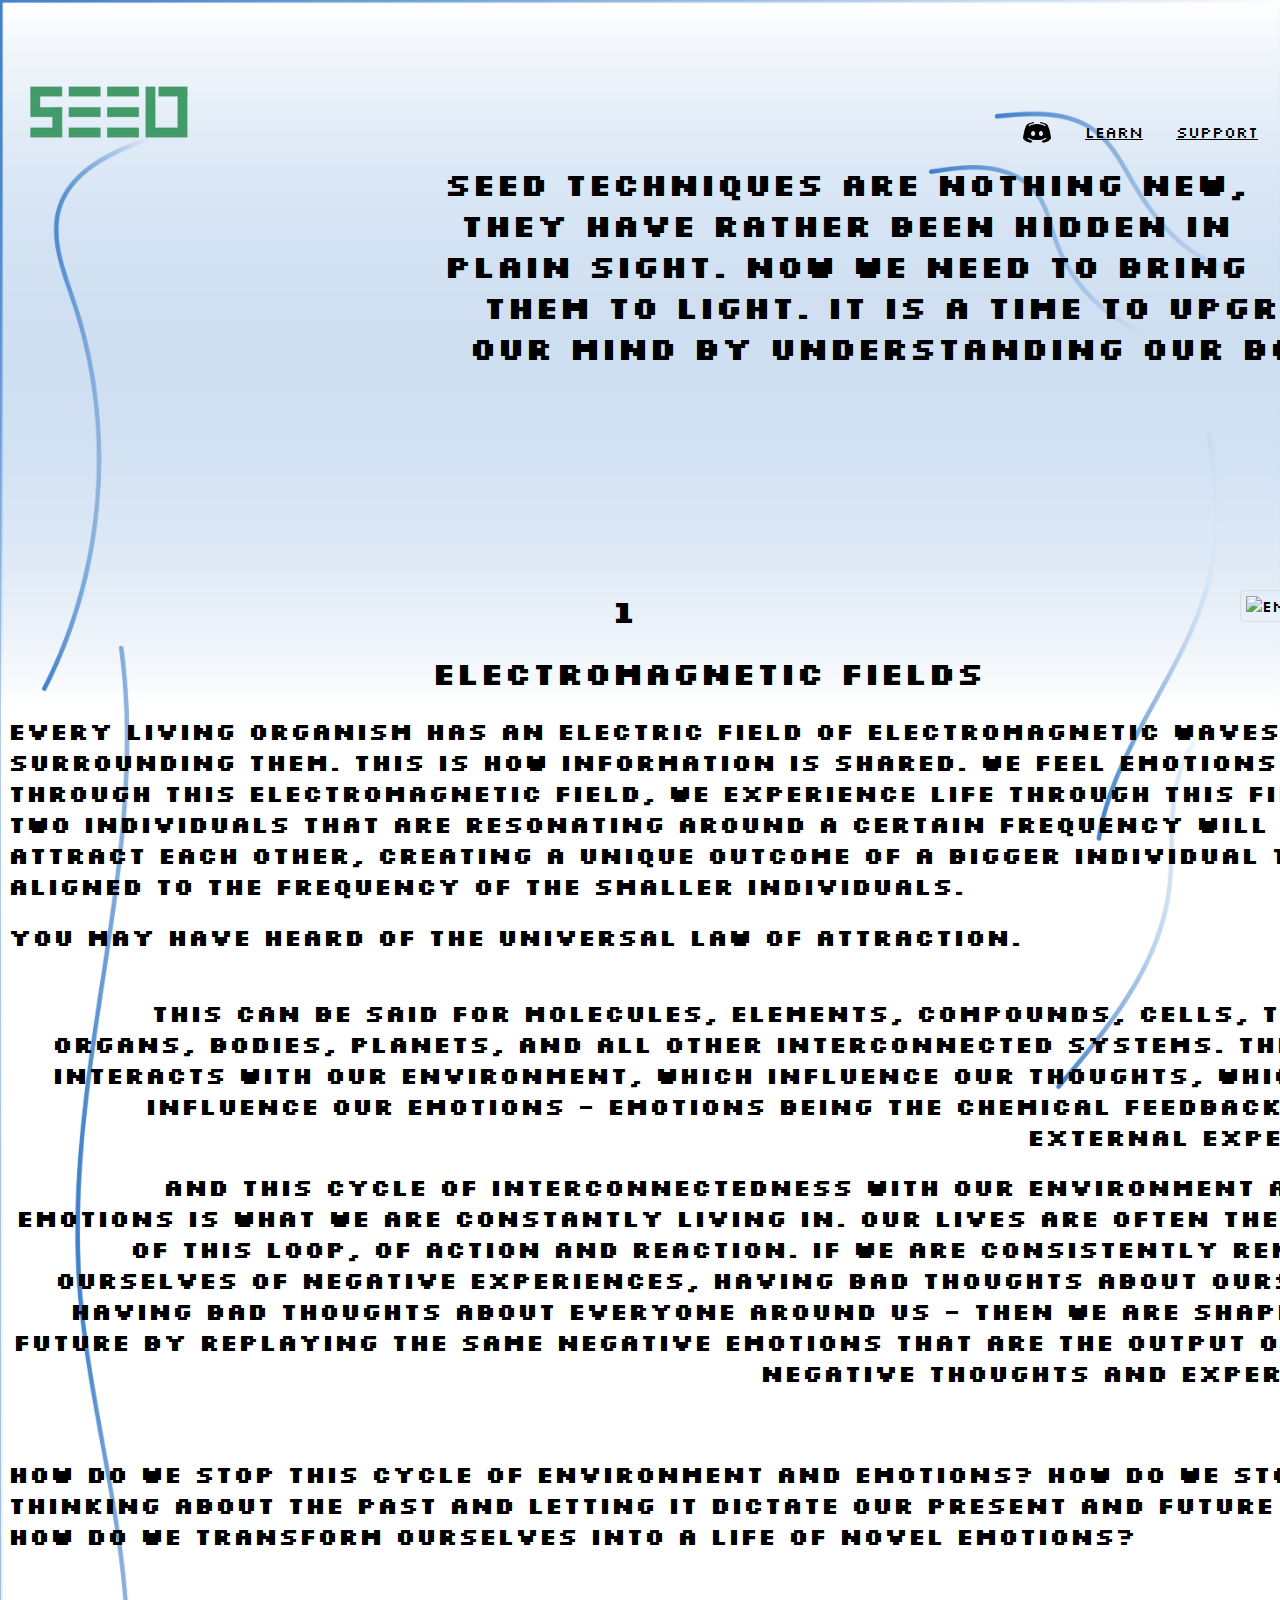
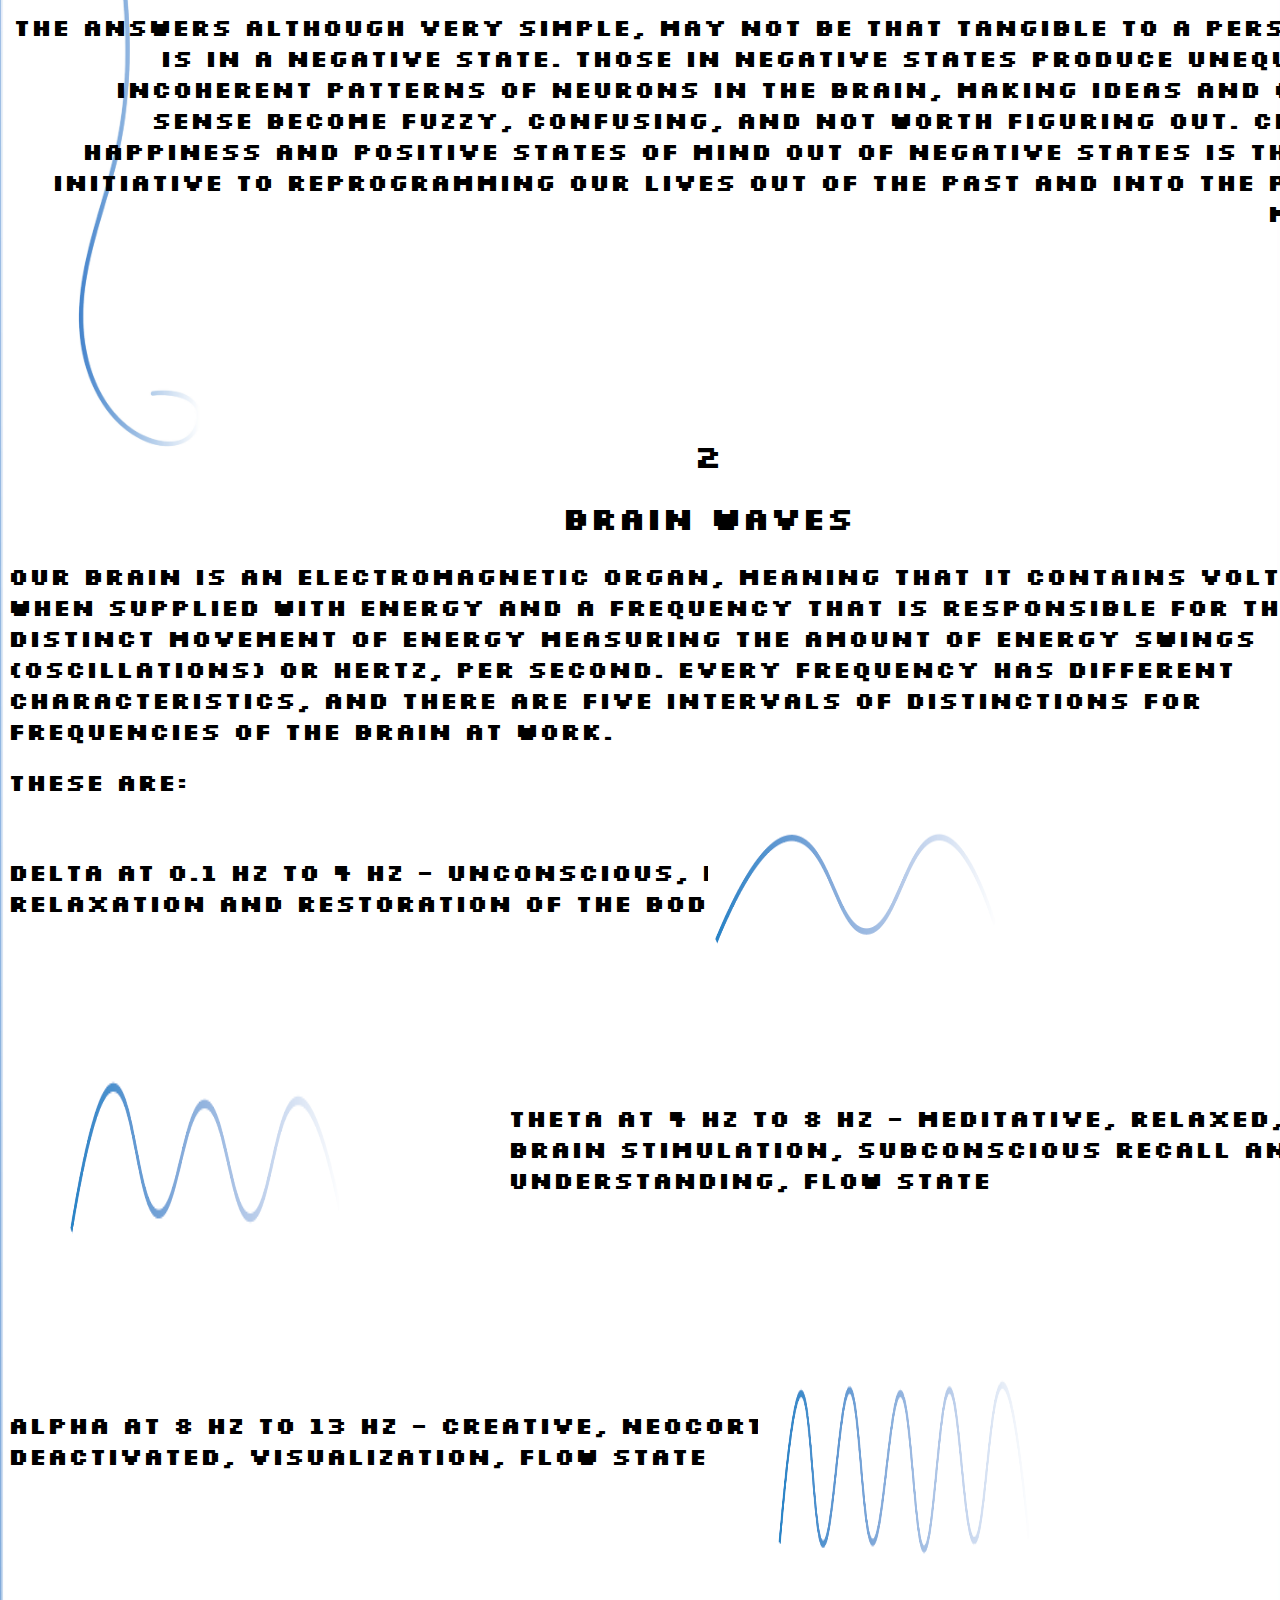
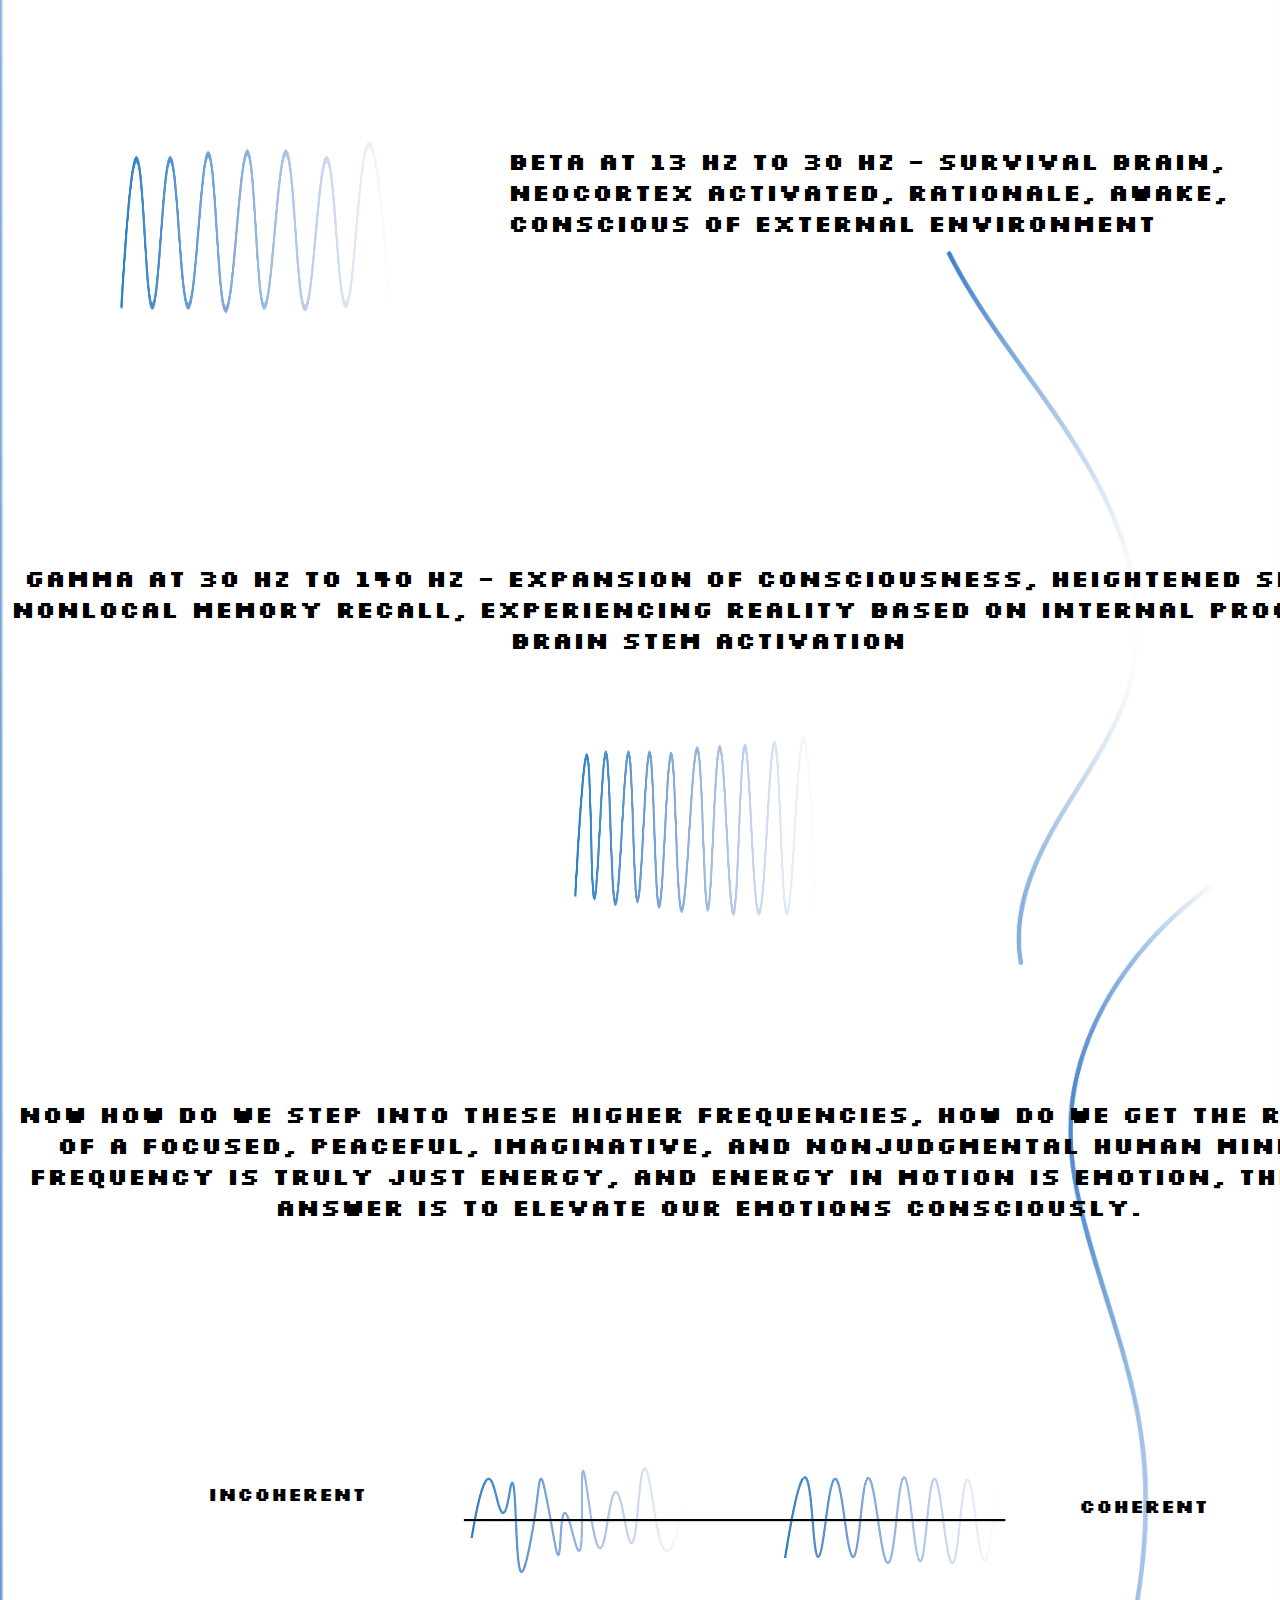
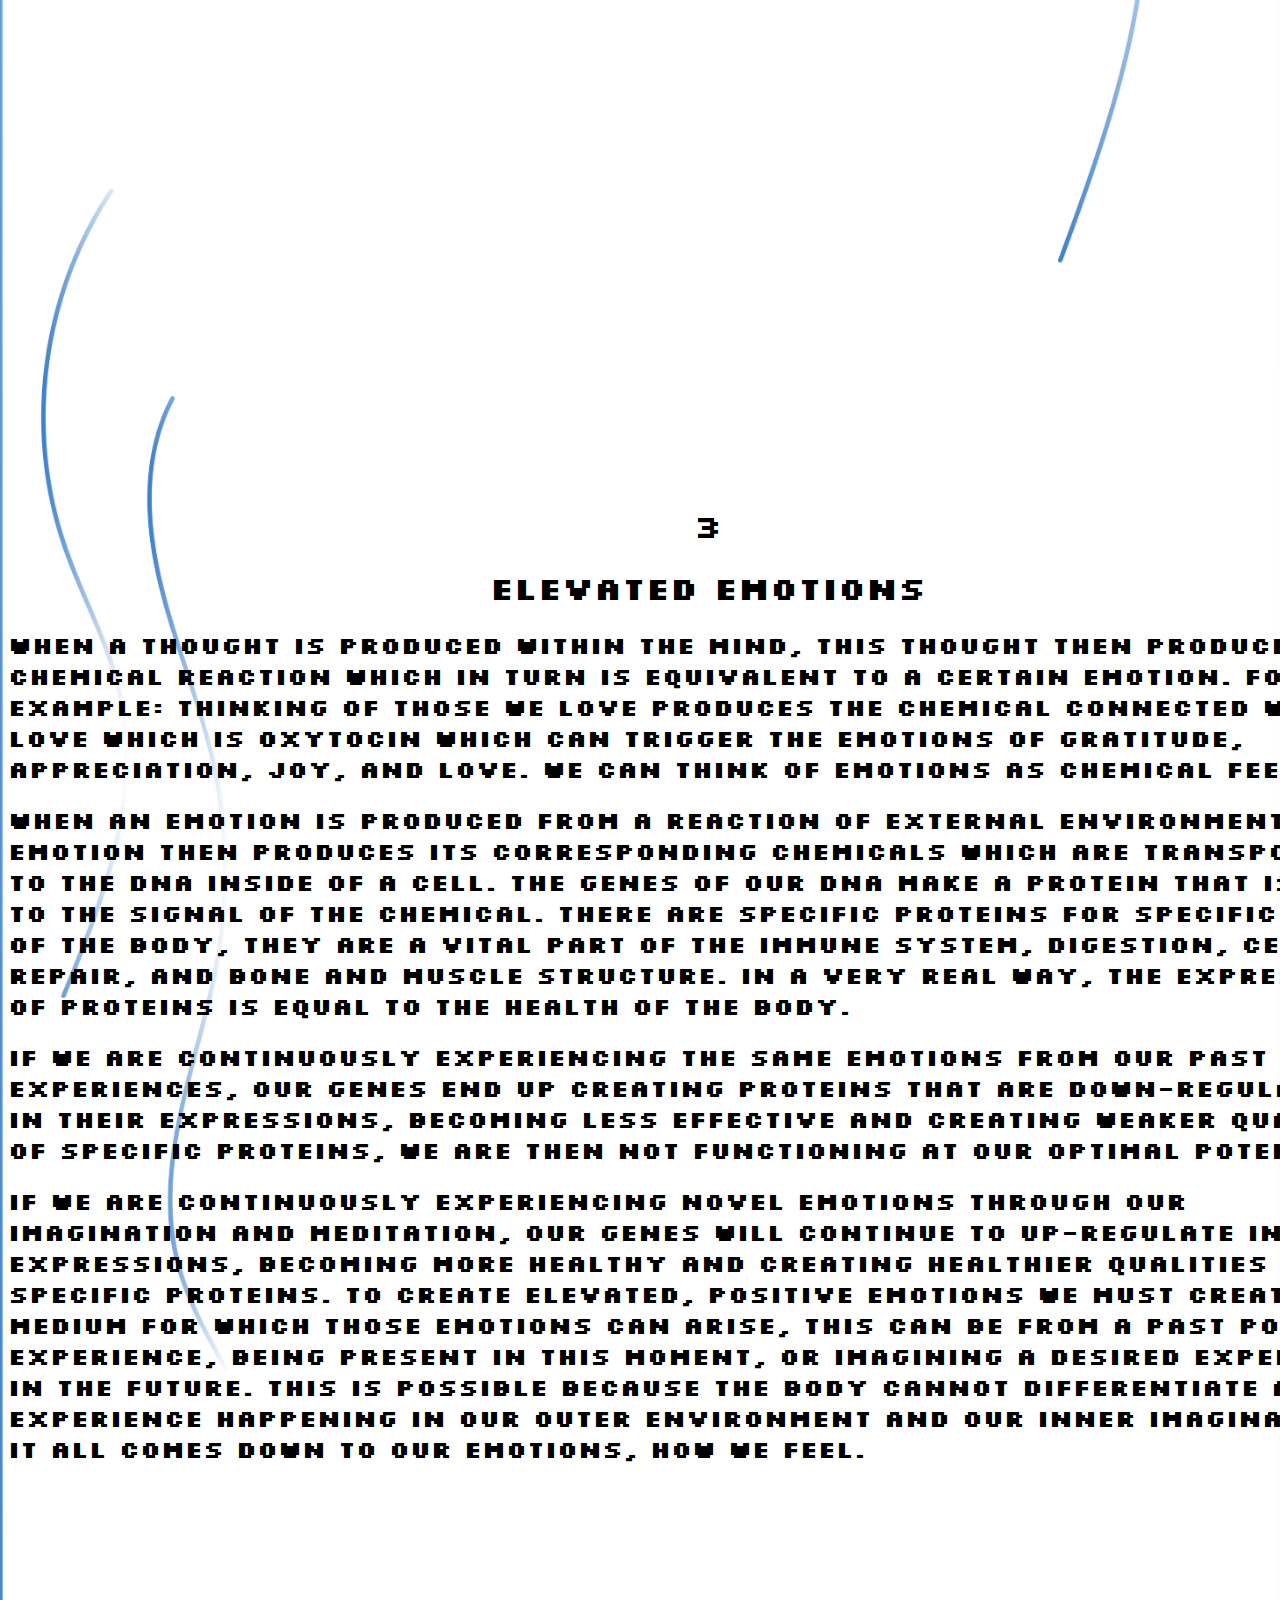
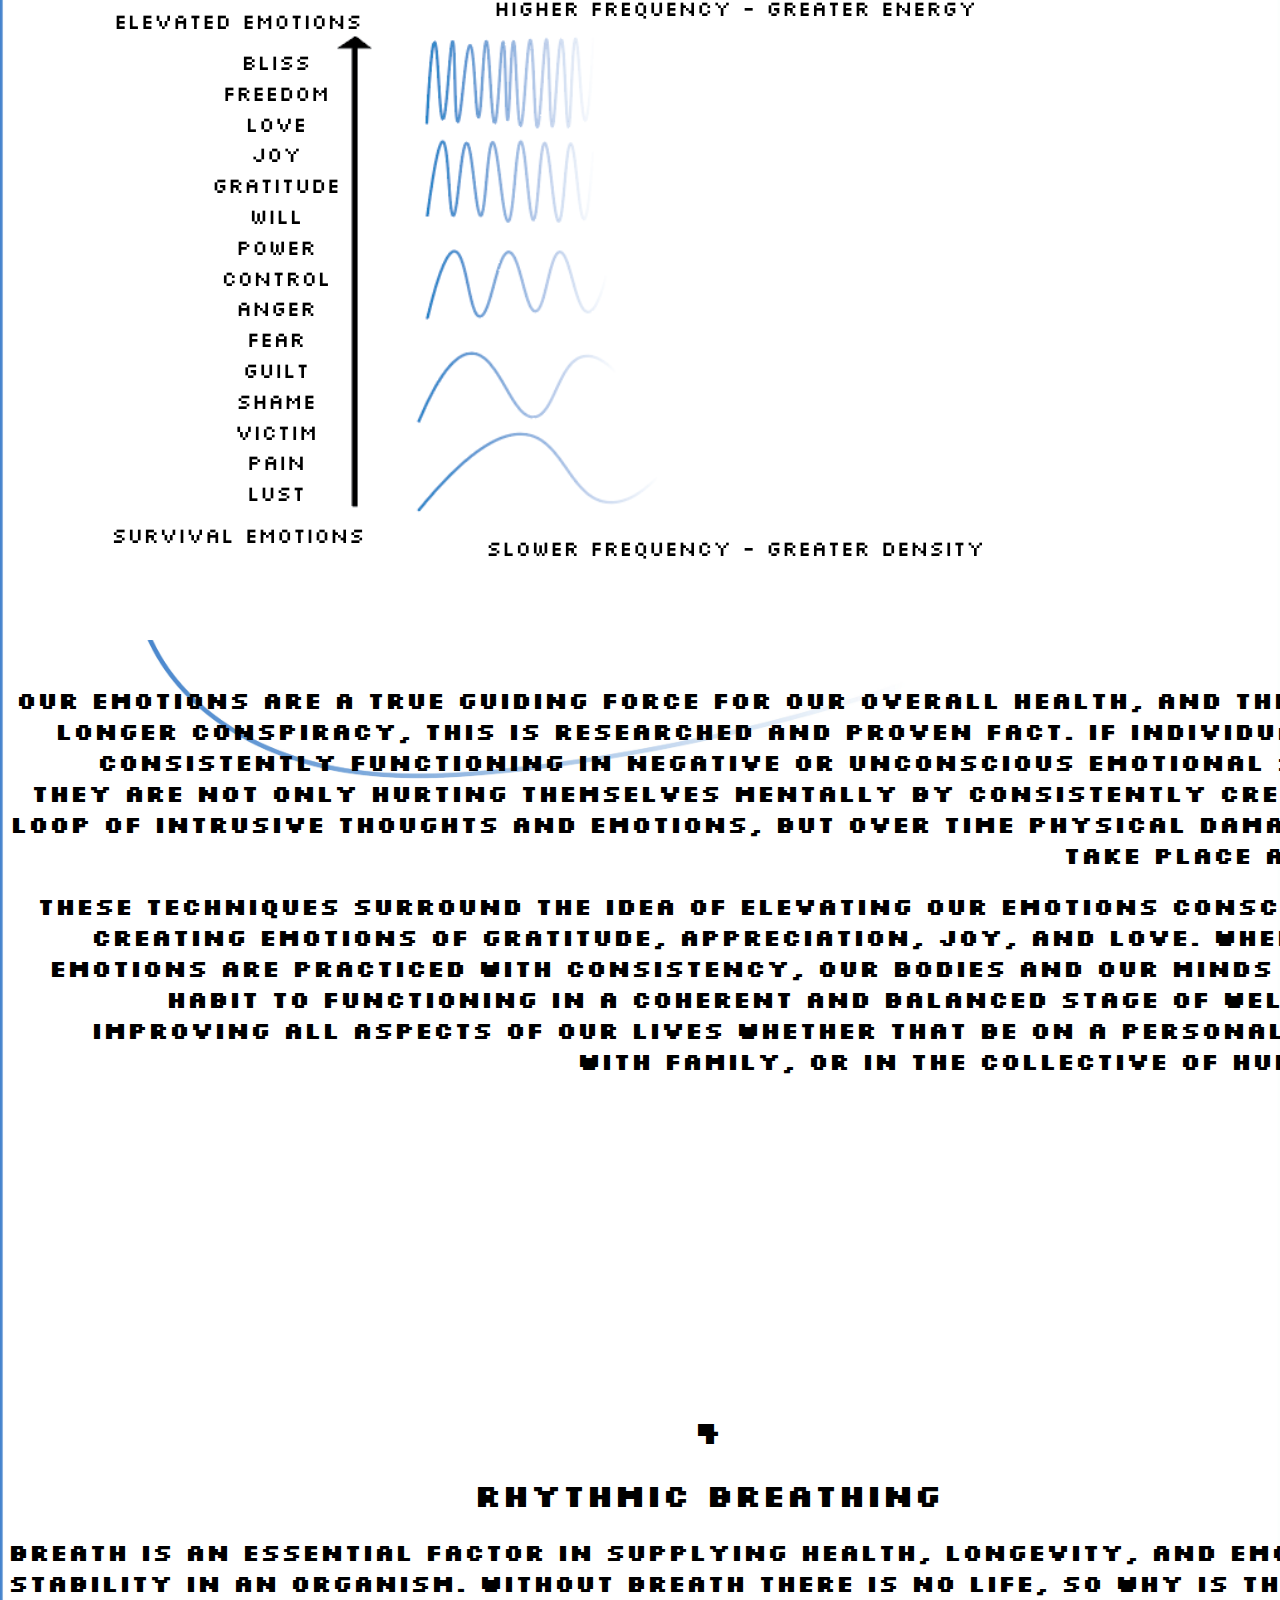
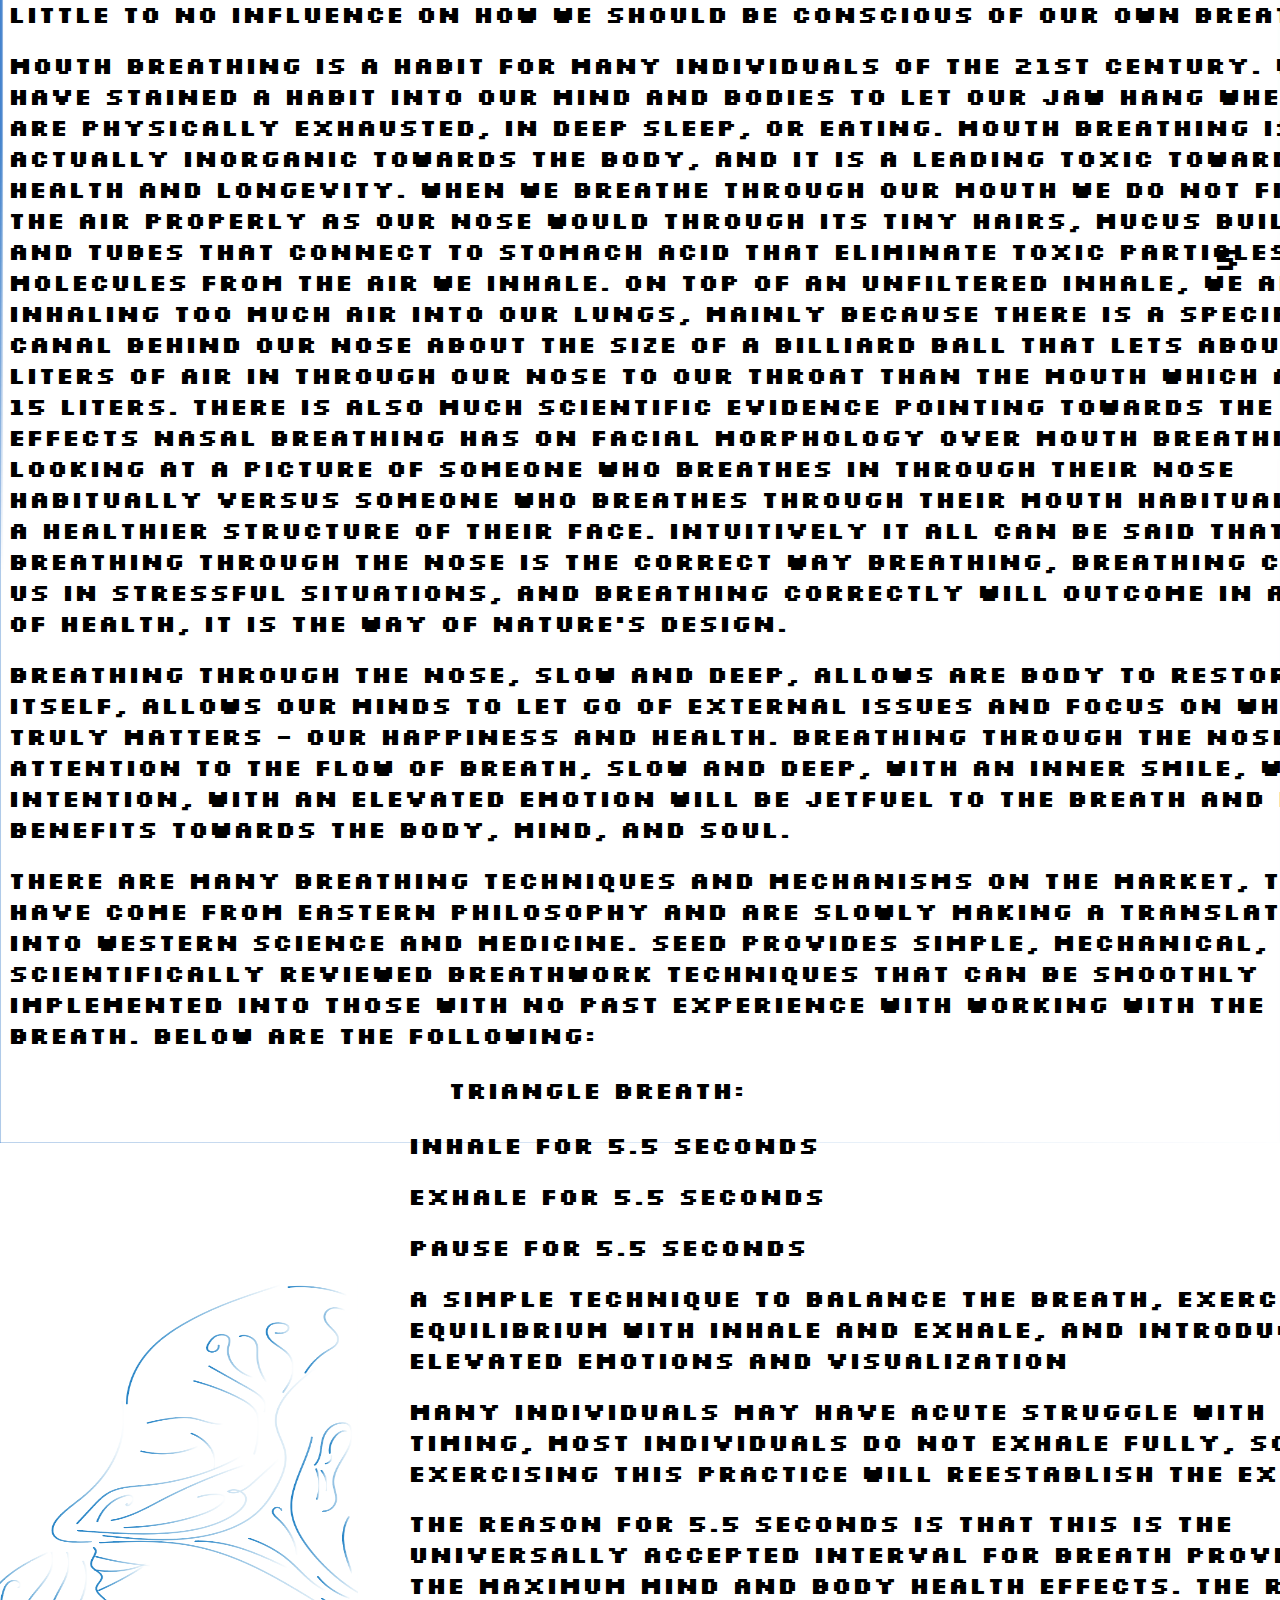
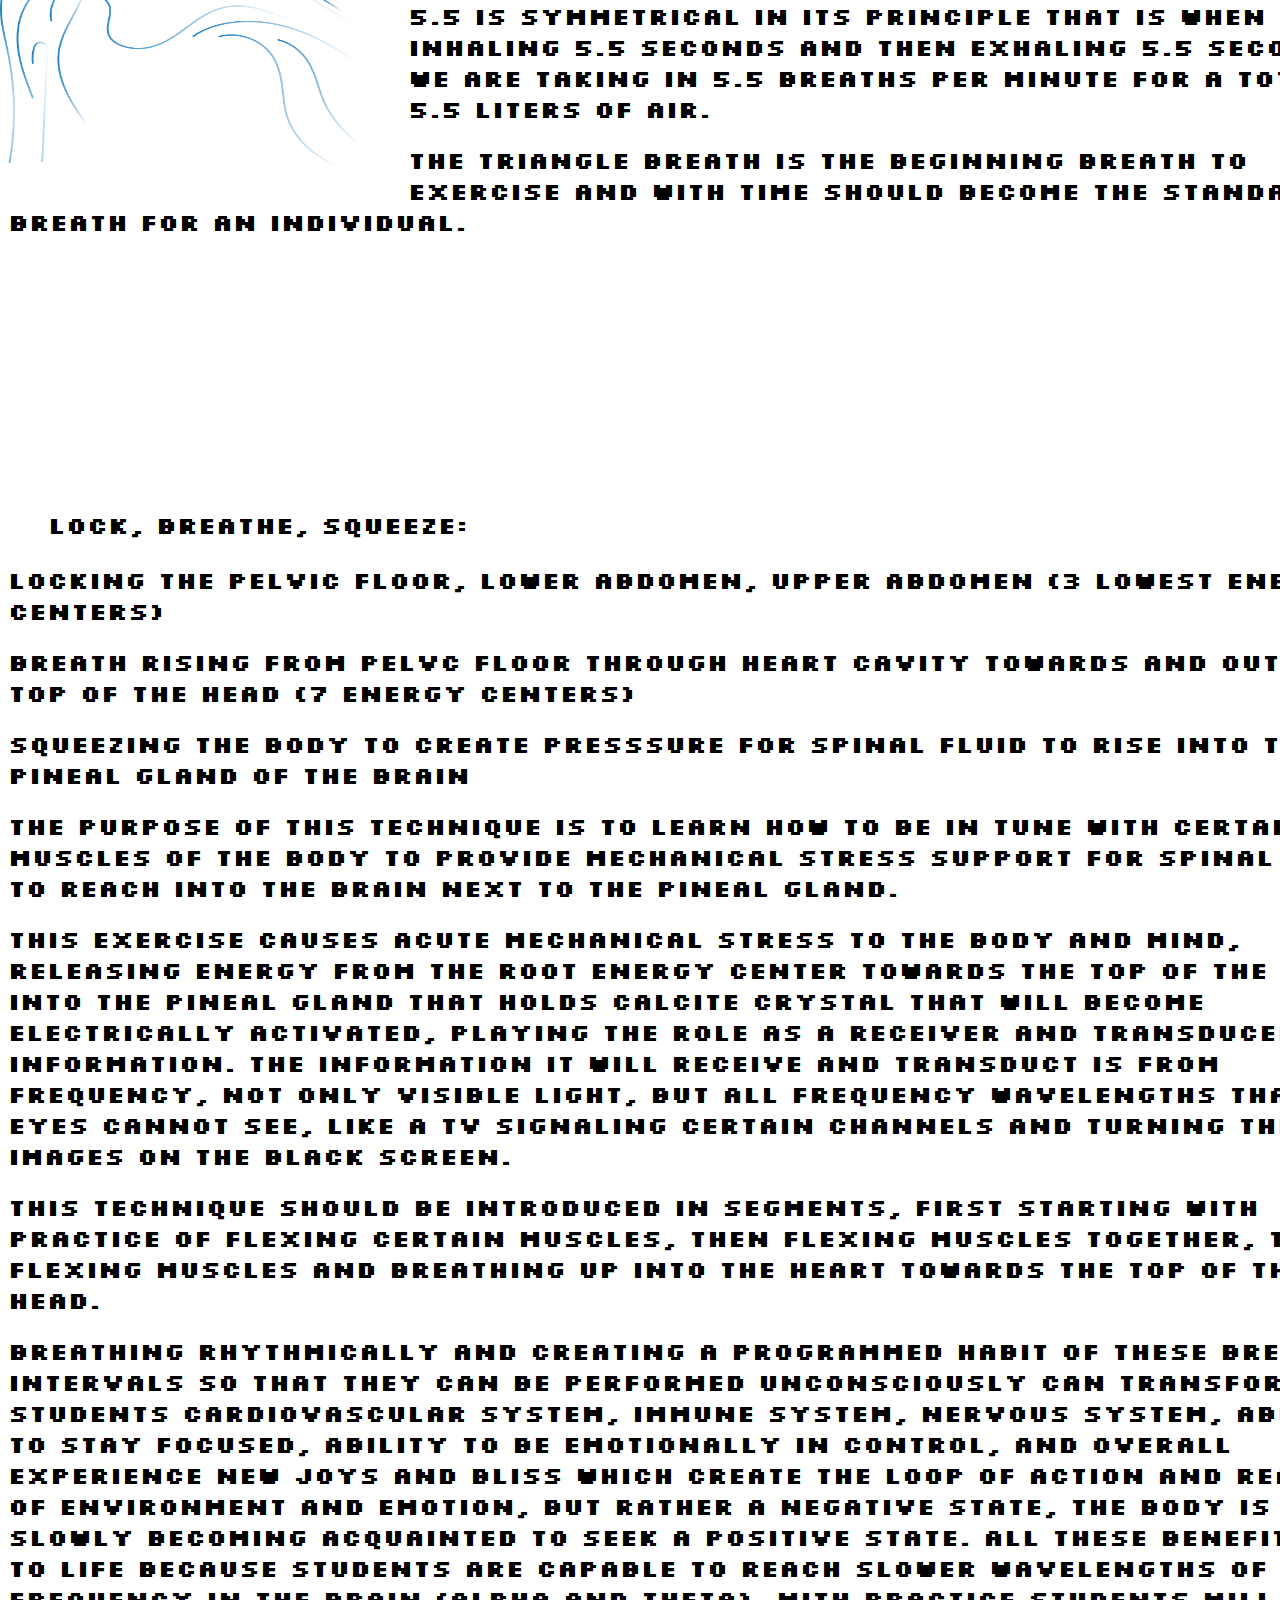
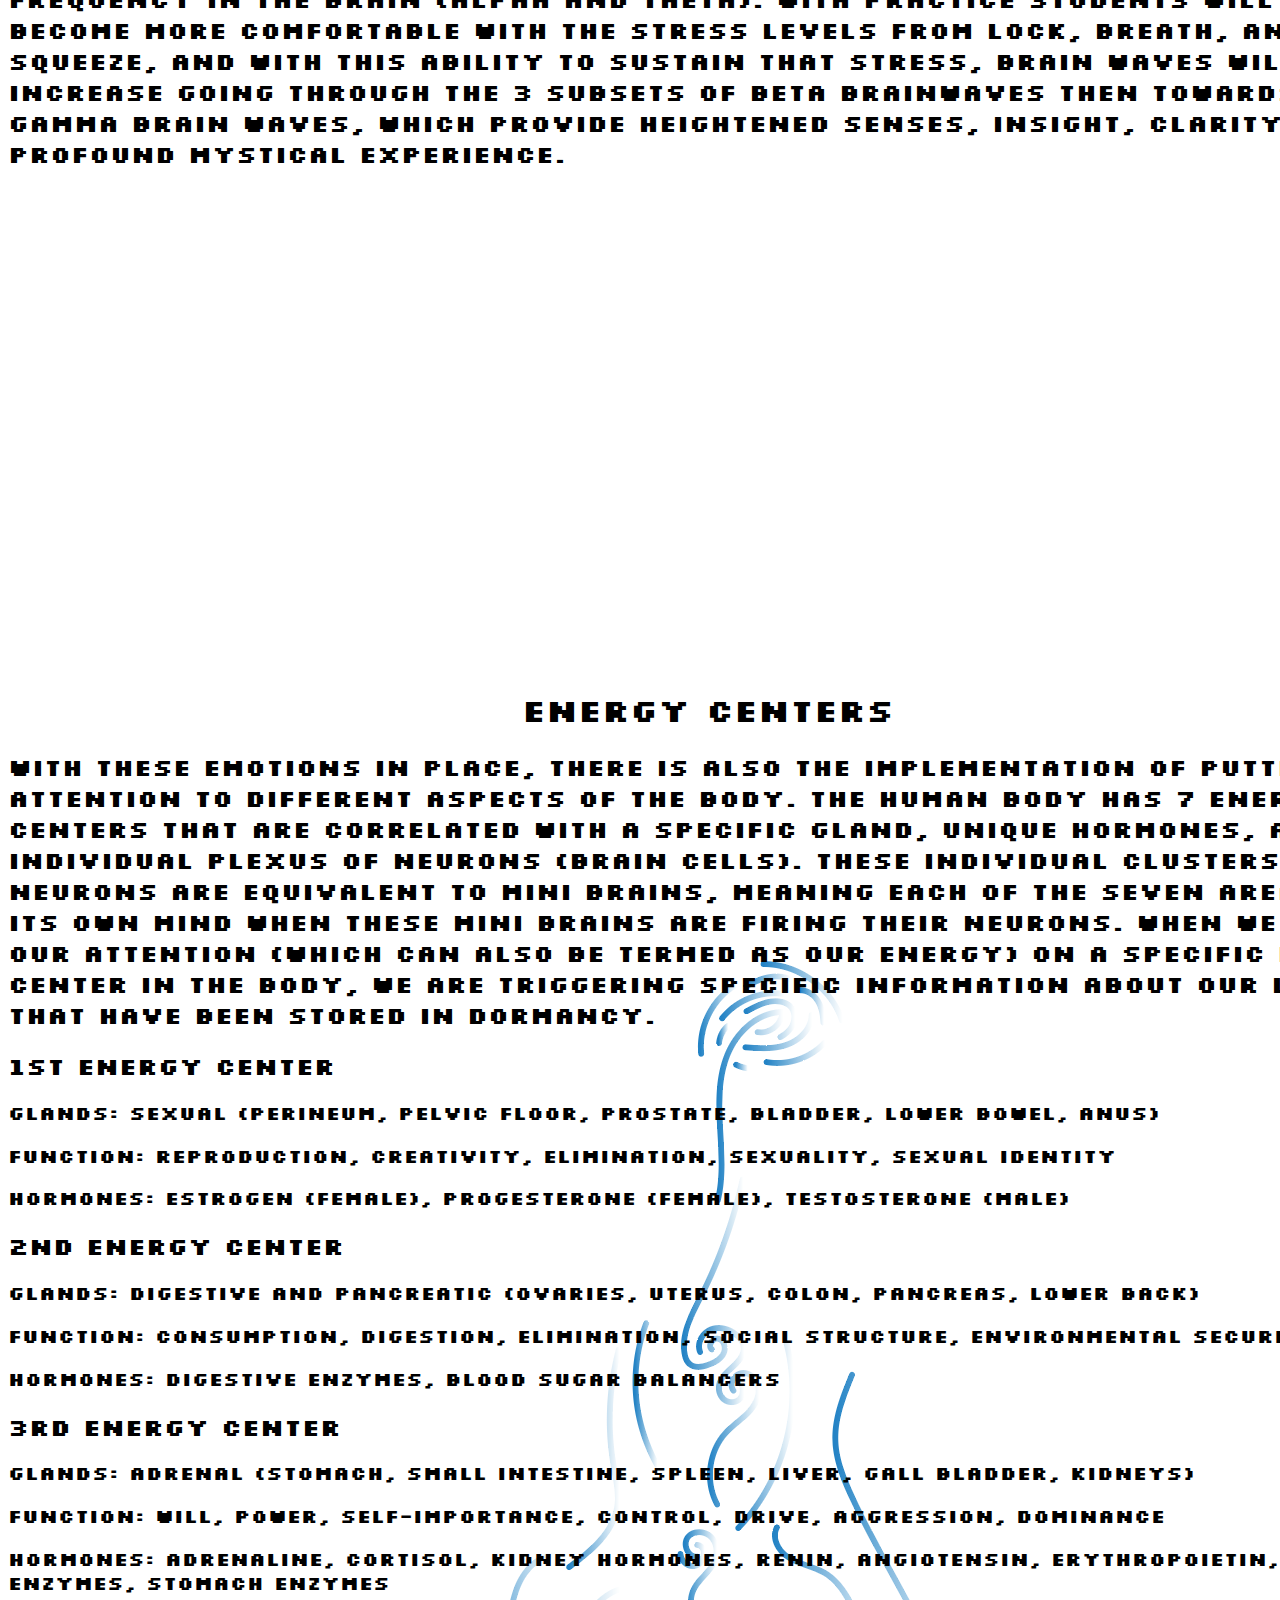
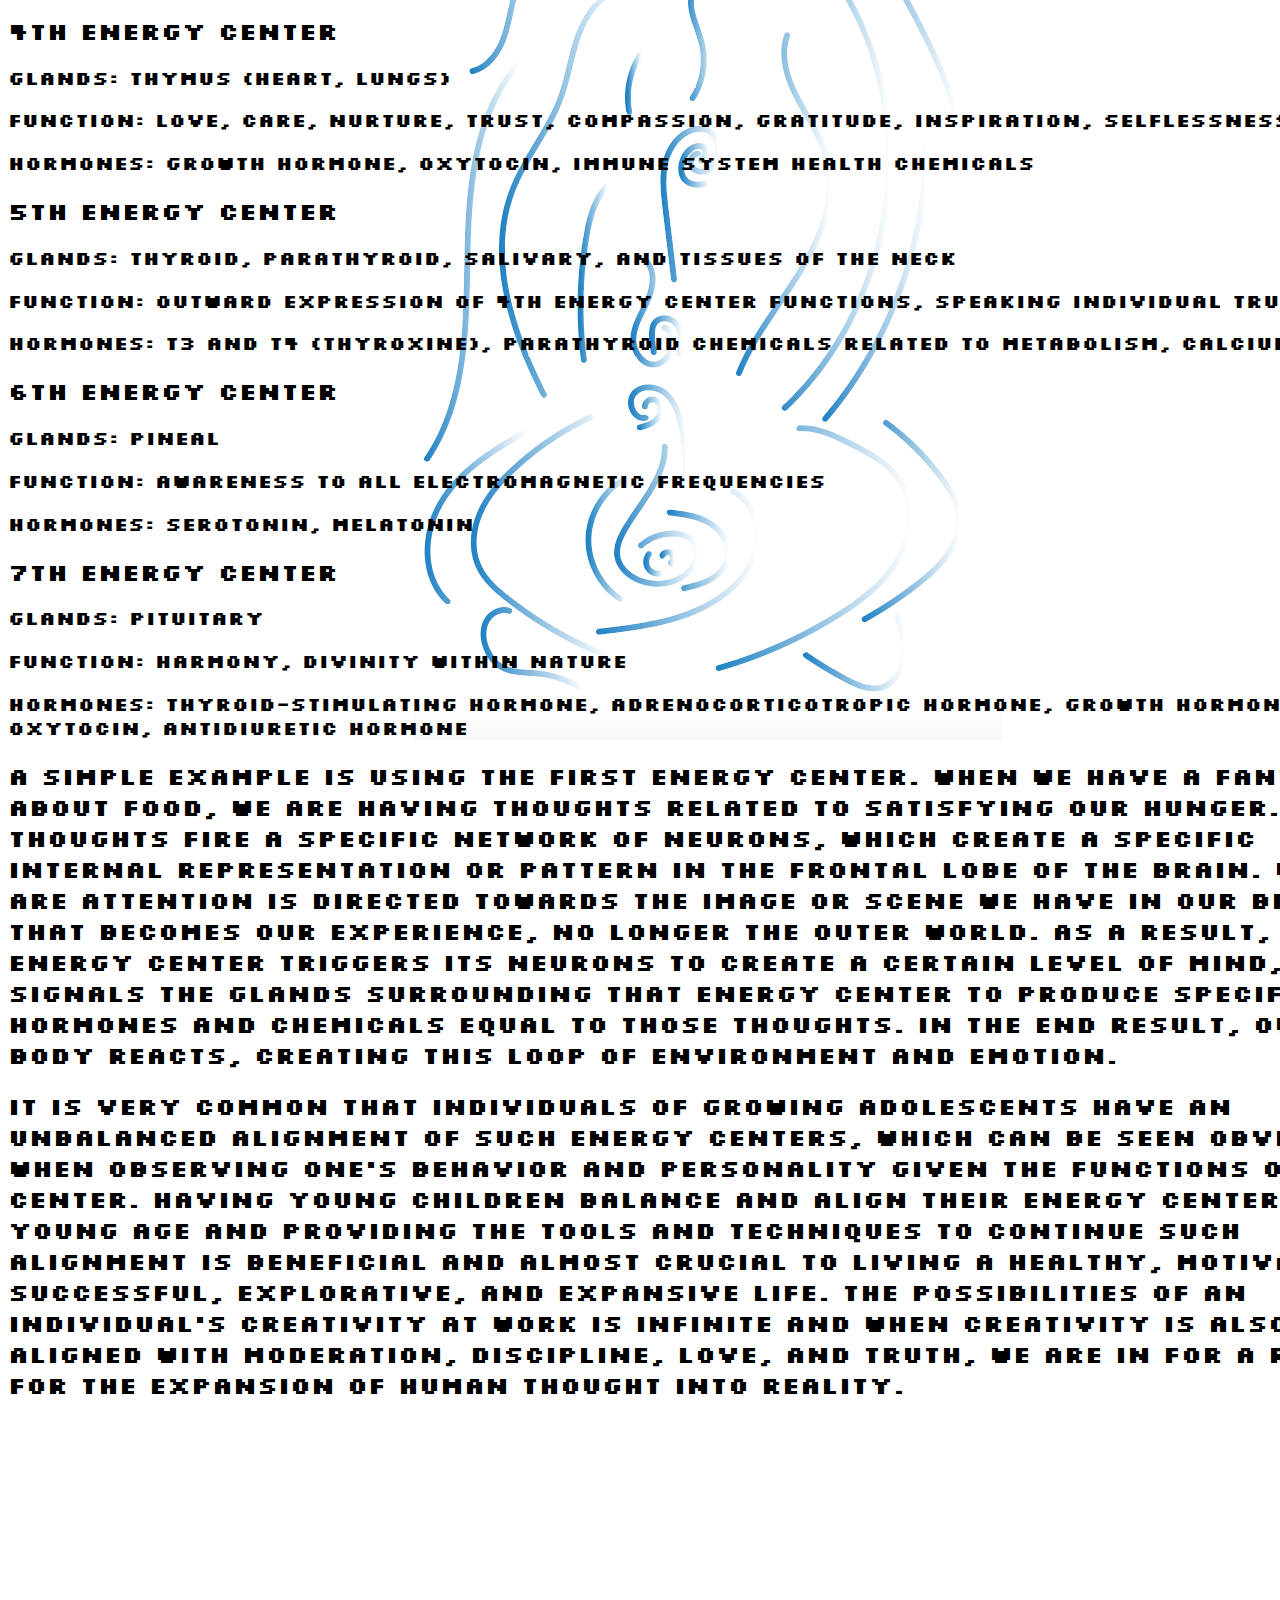
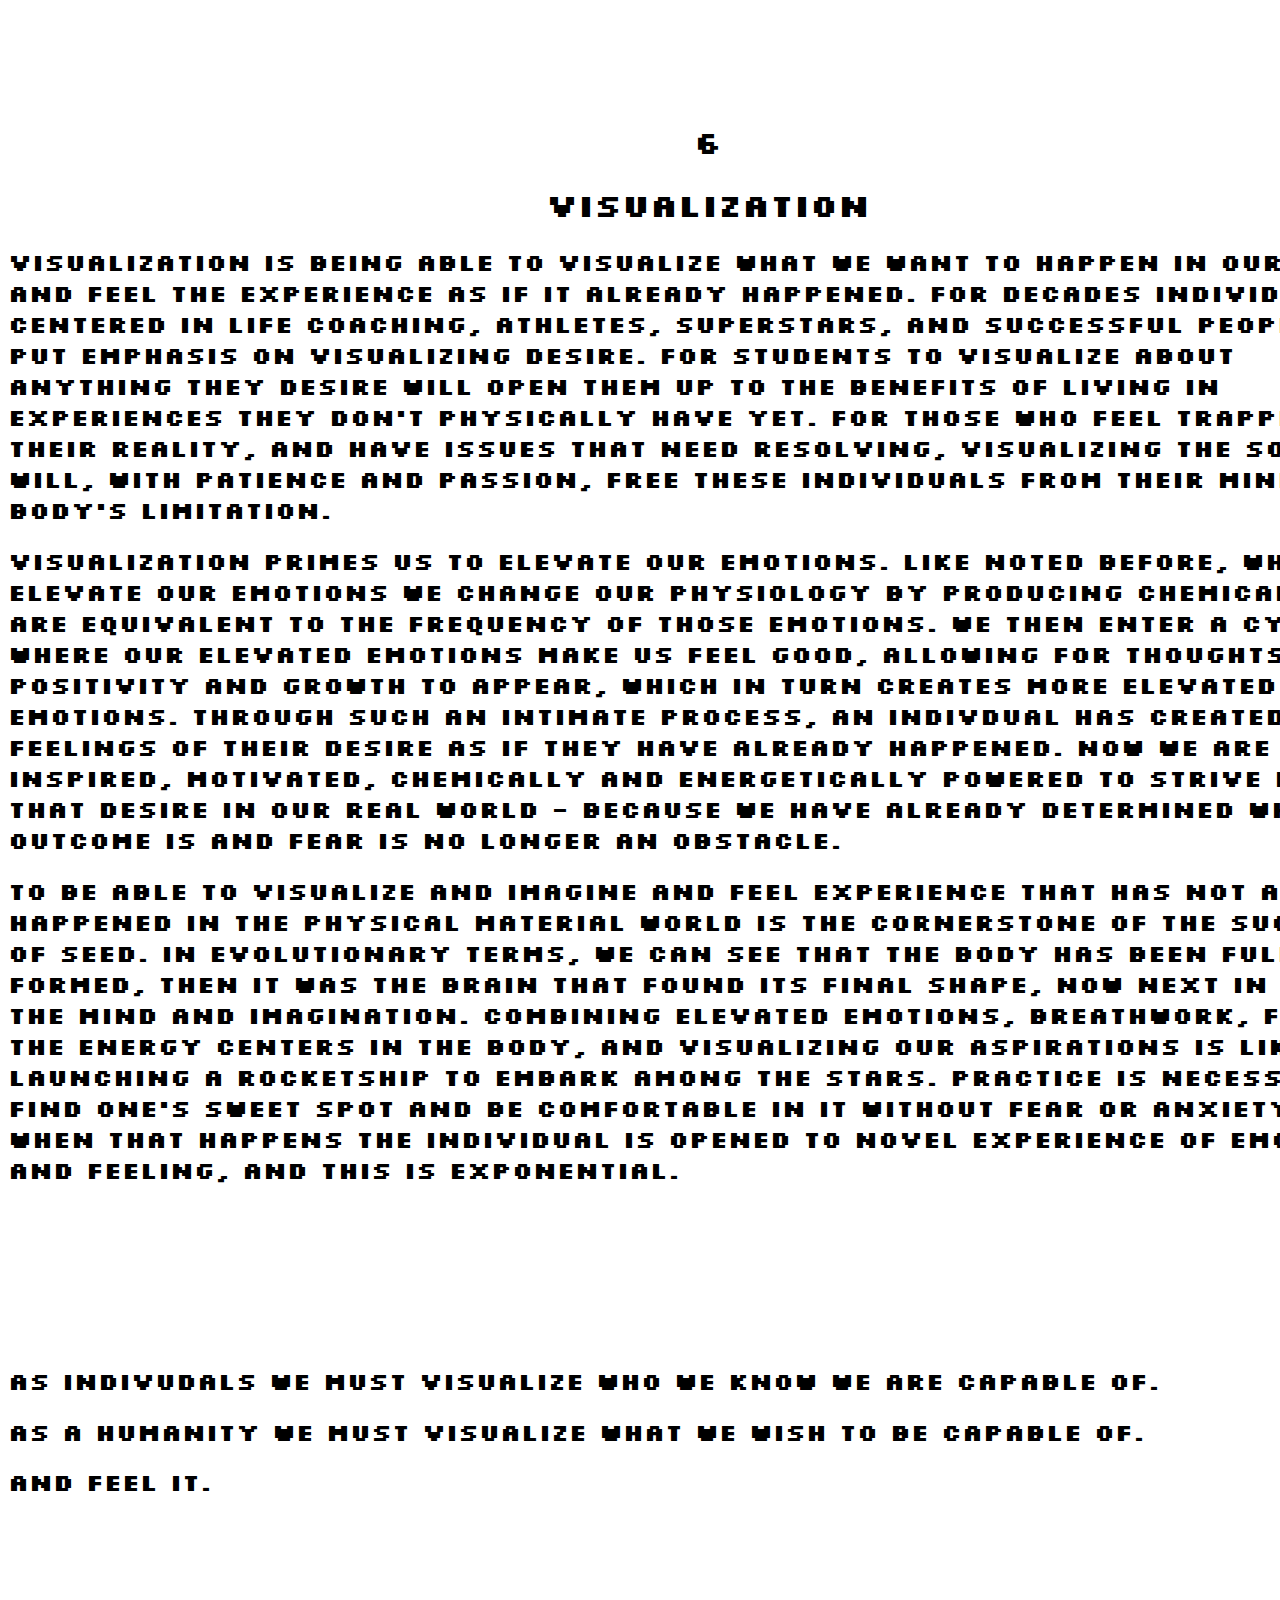
==== learn.html @ 4cfcd3dc "Add files via upload" ====
<!DOCTYPE html>
<html id="learnpage">
	<head>
		<title>Self Exploration Education Design</title>
    	<link href="https://fonts.googleapis.com/css?family=Dancing+Script" rel="stylesheet">
     	<link href="https://fonts.googleapis.com/css?family=Silkscreen" rel="stylesheet">
    	<link href="style.css" rel="stylesheet" type="text/css">
    	<link rel="icon" href="seedsymbol.png">
	</head>
	<body>
		<div id="learncontainer">
	<div id="logo">
		<a href="home.html">
          <img src="seedgreen.png" alt="logo" height="150px" width="200px">
        </a>   
    </div>

    <div id="symbol">
          <img src="seedsymbol.png" alt="logo" height="150px" width="150px">  
    </div>

	<div id="nav-buttons">
		<a href="https://discord.gg/F7PTseWy"><img src="blackdiscord.png" height="30px" width="30px"></a>
          <a href="learn.html" class="nav-button">Learn</a>
          <a href="support.html" class="nav-button">Support</a>
    </div>

    <div id="quotetop">
    	<h1>seed techniques are nothing new, they have rather been hidden in plain sight. now we need to bring them to light. it is a time to upgrade our mind by understanding our body.</h1>
    </div>

    <div id="energygif">
    	<img src="energyfields.gif" alt="Energy Fields" height="400" width="600">
    </div>

    <div id="fields">
    	<h1>1</h1>
    	<h1>Electromagnetic Fields</h1>
    	<h2>Every living organism has an electric field of electromagnetic waves surrounding them. This is how information is shared. We feel emotions through this electromagnetic field, we experience life through this field. Two individuals that are resonating around a certain frequency will attract each other, creating a unique outcome of a bigger individual that is aligned to the frequency of the smaller individuals.</h2>

    	<h2>You may have heard of the universal law of attraction.</h2>
    </div>

    <div id="fields2">
    	<h2>This can be said for molecules, elements, compounds, cells, tissues, organs, bodies, planets, and all other interconnected systems. This field interacts with our environment, which influence our thoughts, which then influence our emotions -  emotions being the chemical feedback of our external experience.</h2>

    	<h2>And this cycle of interconnectedness with our environment and our emotions is what we are constantly living in. Our lives are often the result of this loop, of action and reaction. If we are consistently reminding ourselves of negative experiences, having bad thoughts about ourselves, having bad thoughts about everyone around us - then we are shaping our future by replaying the same negative emotions that are the output of those negative thoughts and experiences.</h2>
    </div>

    <div id="fields3">
    	<h2>How do we stop this cycle of environment and emotions?
		How do we stop thinking about the past and letting it dictate our present and future lives?
		How do we transform ourselves into a life of novel emotions?</h2>
	</div>

	<div id="fields4">
		<h2>The answers although very simple, may not be that tangible to a person who is in a negative state. Those in negative states produce unequal and incoherent patterns of neurons in the brain, making ideas and common sense become fuzzy, confusing, and not worth figuring out. Creating happiness and positive states of mind out of negative states is the first initiative to reprogramming our lives out of the past and into the present moment.</h2>
	</div>

	<div id="brainwaves">
		<h1>2</h1>
		<h1>Brain Waves</h1>
		<h2>Our brain is an electromagnetic organ, meaning that it contains voltage when supplied with energy and a frequency that is responsible for the distinct movement of energy measuring the amount of energy swings (oscillations) or hertz, per second. Every frequency has different characteristics, and there are five intervals of distinctions for frequencies of the brain at work.</h2>
		<h2>These are:</h2>

		<div><h2 id="delta">Delta at 0.1 Hz to 4 Hz - unconscious, deep relaxation and restoration of the body</h2>
			<img id="deltaimg" src="delta.png" width="300px" height="200px">
		</div>
		<div><h2 id="theta">Theta at 4 Hz to 8 Hz - meditative, relaxed, limbic brain stimulation, subconscious recall and understanding, flow state</h2>
			<img id="thetaimg" src="theta.png" width="300px" height="200px">
		</div>
		<div><h2 id="alpha">Alpha at 8 Hz to 13 Hz - creative, Neocortex deactivated, visualization, flow state</h2>
			<img id="alphaimg" src="alpha.png" width="300px" height="200px"></div>
		<div><h2 id="beta">Beta at 13 Hz to 30 Hz - survival brain, neocortex activated, rationale, awake, conscious of external environment</h2>
			<img id="betaimg" src="beta.png" width="300px" height="200px"></div>
		<div id="gamma"><h2>Gamma at 30 Hz to 140 Hz - expansion of consciousness, heightened senses, nonlocal memory recall, experiencing reality based on internal processes, brain stem activation</h2>
			<img id="gamma" src="gamma.png" width="300px" height="200px">
		
		<h2 class="end">Now how do we step into these higher frequencies, how do we get the results of a focused, peaceful, imaginative, and nonjudgmental human mind? If frequency is truly just energy, and energy in motion is emotion, then the answer is to elevate our emotions consciously.</h2>
	</div>

	<div id="incoherentcoherent">
		 <div class="modalconent">
		<h3 class="in" behavior="scroll" direction="left">incoherent</h3>
		<img class="img" src="incoherentcoherent.png">
		<h3 class="co" behavior="scroll" direction="right">coherent</h3>
	</div>
	</div>

	<div id="elevatedemotions">
		<h1>3</h1>
		<h1>Elevated Emotions</h1>
		<h2>When a thought is produced within the mind, this thought then produces a chemical reaction which in turn is equivalent to a certain emotion. For example: thinking of those we love produces the chemical connected with love which is oxytocin which can trigger the emotions of gratitude, appreciation, joy, and love. We can think of emotions as chemical feedback.</h2>

		<h2>When an emotion is produced from a reaction of external environment, this emotion then produces its corresponding chemicals which are transported to the DNA inside of a cell. The genes of our DNA make a protein that is equal to the signal of the chemical. There are specific proteins for specific parts of the body, they are a vital part of the immune system, digestion, cellular repair, and bone and muscle structure. In a very real way, the expression of proteins is equal to the health of the body.</h2>

		<h2>If we are continuously experiencing the same emotions from our past experiences, our genes end up creating proteins that are down-regulating in their expressions, becoming less effective and creating weaker qualities of specific proteins, we are then not functioning at our optimal potential.</h2>

		<h2>If we are continuously experiencing novel emotions through our imagination and meditation, our genes will continue to up-regulate in their expressions, becoming more healthy and creating healthier qualities of specific proteins. To create elevated, positive emotions we must create a medium for which those emotions can arise, this can be from a past positive experience, being present in this moment, or imagining a desired experience in the future. This is possible because the body cannot differentiate an experience happening in our outer environment and our inner imagination, it all comes down to our emotions, how we feel.</h2>

		<h2 class="bottom">Our emotions are a true guiding force for our overall health, and this is no longer conspiracy, this is researched and proven fact. If individuals are consistently functioning in negative or unconscious emotional states, they are not only hurting themselves mentally by consistently creating a loop of intrusive thoughts and emotions, but over time physical damage will take place as well.</h2>

		<h2 class="bottom">These techniques surround the idea of elevating our emotions consciously. Creating emotions of gratitude, appreciation, joy, and love. When these emotions are practiced with consistency, our bodies and our minds become habit to functioning in a coherent and balanced stage of well being improving all aspects of our lives whether that be on a personal level, with family, or in the collective of humanity.</h2> 

		<img class="chart" src="frequencychart.png">

	

		<div id="rhythmicbreathing">
		<h1>4</h1>
		<h1>Rhythmic Breathing</h1>
		<h2>Breath is an essential factor in supplying health, longevity, and emotional stability in an organism. Without breath there is no life, so why is there little to no influence on how we should be conscious of our own breath?</h2>

		<h2>Mouth breathing is a habit for many individuals of the 21st Century. We have stained a habit into our mind and bodies to let our jaw hang when we are physically exhausted, in deep sleep, or eating. Mouth breathing is actually inorganic towards the body, and it is a leading toxic towards health and longevity. When we breathe through our mouth we do not filter the air properly as our nose would through its tiny hairs, mucus build up, and tubes that connect to stomach acid that eliminate toxic particles and molecules from the air we inhale. On top of an unfiltered inhale, we are inhaling too much air into our lungs, mainly because there is a specified canal behind our nose about the size of a billiard ball that lets about 5-6 liters of air in through our nose to our throat than the mouth which allows 15 liters. There is also much scientific evidence pointing towards the effects nasal breathing has on facial morphology over mouth breathing. Looking at a picture of someone who breathes in through their nose habitually versus someone who breathes through their mouth habitually has a healthier structure of their face. Intuitively it all can be said that breathing through the nose is the correct way breathing, breathing calms us in stressful situations, and breathing correctly will outcome in a life of health, it is the way of nature’s design.</h2>

		<h2>Breathing through the nose, slow and deep, allows are body to restore itself, allows our minds to let go of external issues and focus on what truly matters - our happiness and health. Breathing through the nose with attention to the flow of breath, slow and deep, with an inner smile, with an intention, with an elevated emotion will be jetfuel to the breath and its benefits towards the body, mind, and soul.</h2>

		<h2>There are many breathing techniques and mechanisms on the market, that have come from eastern philosophy and are slowly making a translation into western science and medicine. SEED provides simple, mechanical, and scientifically reviewed breathwork techniques that can be smoothly implemented into those with no past experience with working with the breath. Below are the following:</h2>

	<h2 class="tri"><ul>Triangle Breath:</ul></h2>
	<h2 class="tri">Inhale for 5.5 seconds</h2>
	<h2 class="tri">Exhale for 5.5 seconds</h2>
	<h2 class="tri">Pause for 5.5 seconds</h2>

	<img class=breathingimg src="breathwork.png">

		<h2>A simple technique to balance the breath, exercise equilibrium with inhale and exhale, and introduce elevated emotions and visualization</h2>
		<h2>Many individuals may have acute struggle with the timing, most individuals do not exhale fully, so exercising this practice will reestablish the exhale.</h2>
		<h2>The reason for 5.5 seconds is that this is the universally accepted interval for breath providing the maximum mind and body health effects. The rule of 5.5 is symmetrical in its principle that is when inhaling 5.5 seconds and then exhaling 5.5 seconds, we are taking in 5.5 breaths per minute for a total of 5.5 liters of air.</h2>
		<h2>The triangle breath is the beginning breath to exercise and with time should become the standard breath for an individual.

		<br>
		<br>
		<br>
		<br>
		<br>
		<br>
		<br>
		<br>
		<br>

		<h2><ul>Lock, Breathe, Squeeze:</ul></h2> 
		<h2>Locking the Pelvic Floor, lower abdomen, upper abdomen (3 lowest energy centers)</h2>
		<h2>Breath rising from pelvc floor through heart cavity towards and out of the top of the head (7 energy centers)</h2>
		<h2>Squeezing the body to create presssure for spinal fluid to rise into the pineal gland of the brain</h2>

		<h2>The purpose of this technique is to learn how to be in tune with certain muscles of the body to provide mechanical stress support for spinal fluid to reach into the brain next to the pineal gland.</h2>
		<h2>This exercise causes acute mechanical stress to the body and mind, releasing energy from the root energy center towards the top of the head into the pineal gland that holds calcite crystal that will become electrically activated, playing the role as a receiver and transducer of information. The information it will receive and transduct is from frequency, not only visible light, but all frequency wavelengths that our eyes cannot see, like a TV signaling certain channels and turning them into images on the black screen.</h2>
		<h2>This technique should be introduced in segments, first starting with practice of flexing certain muscles, then flexing muscles together, then flexing muscles and breathing up into the heart towards the top of the head.</h2>


		<h2>Breathing rhythmically and creating a programmed habit of these breath intervals so that they can be performed unconsciously can transform a students cardiovascular system, immune system, nervous system, ability to stay focused, ability to be emotionally in control, and overall experience new joys and bliss which create the loop of action and reaction, of environment and emotion, but rather a negative state, the body is slowly becoming acquainted to seek a positive state. All these benefits come to life because students are capable to reach slower wavelengths of frequency in the brain (alpha and theta). With practice students will become more comfortable with the stress levels from Lock, Breath, and Squeeze, and with this ability to sustain that stress, brain waves will increase going through the 3 subsets of beta brainwaves then towards gamma brain waves, which provide heightened senses, insight, clarity, and profound mystical experience.</h2>
	</div>

	<div id="energycenters1">
		<br>
		<br>
		<br>
		<br>
		<br>
		<br>
		<br>
		<br>
		<br>
		<br>
		<br>
		<br>
		<br>
		<br>
		<br>
		<br>
		<br>
		<br>
		<br>
		<br>
		<br>
		<br>
		<br>
		<br>
		<br>
		<br>
		<br>
		<br>
		<br>
		<br>
		<br>
	

		<h1>5</h1>
		<h1>Energy Centers</h1>
		<h2>With these emotions in place, there is also the implementation of putting attention to different aspects of the body. The human body has 7 energy centers that are correlated with a specific gland, unique hormones, and an individual plexus of neurons (brain cells). These individual clusters of neurons are equivalent to mini brains, meaning each of the seven areas has its own mind when these mini brains are firing their neurons. When we place our attention (which can also be termed as our energy) on a specific energy center in the body, we are triggering specific information about our lives that have been stored in dormancy.</h2>
		
		<h2>1st Energy Center</h2>
		<h3>Glands: sexual (perineum, pelvic floor, prostate, bladder, lower bowel, anus)</h3>
		<h3>Function: reproduction, creativity, elimination, sexuality, sexual identity</h3>
		<h3>Hormones: estrogen (female), progesterone (female), testosterone (male)</h3>

		<h2>2nd Energy Center</h2>
		<h3>Glands: digestive and pancreatic (ovaries, uterus, colon, pancreas, lower back)</h3>
		<h3>Function: consumption, digestion, elimination, social structure, environmental security</h3>
		<h3>Hormones: digestive enzymes, blood sugar balancers</h3>

		<h2>3rd Energy Center</h2>
		<h3>Glands: adrenal (stomach, small intestine, spleen, liver, gall bladder, kidneys)</h3>
		<h3>Function: will, power, self-importance, control, drive, aggression, dominance</h3>
		<h3>Hormones: adrenaline, cortisol, kidney hormones, renin, angiotensin, erythropoietin, liver enzymes, stomach enzymes</h3>

		<h2>4th Energy Center</h2>
		<h3>Glands: thymus (heart, lungs)</h3>
		<h3>Function: love, care, nurture, trust, compassion, gratitude, inspiration, selflessness</h3>
		<h3>Hormones: growth hormone, oxytocin, immune system health chemicals</h3>

		<h2>5th Energy Center</h2>
		<h3>Glands: thyroid, parathyroid, salivary, and tissues of the neck</h3>
		<h3>Function: outward expression of 4th energy center functions, speaking individual truth</h3>
		<h3>Hormones: T3 and T4 (thyroxine), parathyroid chemicals related to metabolism, calcium levels</h3>

		<h2>6th Energy Center</h2>
		<h3>Glands: pineal</h3> 
		<h3>Function: awareness to all electromagnetic frequencies</h3>
		<h3>Hormones: serotonin, melatonin</h3>

		<h2>7th Energy Center</h2>
		<h3>Glands: pituitary</h3>
		<h3>Function: harmony, divinity within nature</h3>
		<h3>Hormones: thyroid-stimulating hormone, adrenocorticotropic hormone, growth hormone, oxytocin, antidiuretic hormone</h3>
	</div>

		<div id="energycenters2">
		<h2>A simple example is using the first energy center. When we have a fantasy about food, we are having thoughts related to satisfying our hunger. Those thoughts fire a specific network of neurons, which create a specific internal representation or pattern in the frontal lobe of the brain. When are attention is directed towards the image or scene we have in our brain, that becomes our experience, no longer the outer world. As a result, the energy center triggers its neurons to create a certain level of mind, this signals the glands surrounding that energy center to produce specific hormones and chemicals equal to those thoughts. In the end result, our body reacts, creating this loop of environment and emotion.</h2>

		<h2>It is very common that individuals of growing adolescents have an unbalanced alignment of such energy centers, which can be seen obvious when observing one’s behavior and personality given the functions of each center. Having young children balance and align their energy centers at a young age and providing the tools and techniques to continue such alignment is beneficial and almost crucial to living a healthy, motivated, successful, explorative, and expansive life. The possibilities of an individual’s creativity at work is infinite and when creativity is also aligned with moderation, discipline, love, and truth, we are in for a ride for the expansion of human thought into reality.</h2>
	</div>

	
	<div id="visualization">
		<h1>6</h1>
		<h1>Visualization</h1>
		<h2>Visualization is being able to visualize what we want to happen in our lives, and feel the experience as if it already happened. For decades individual’s centered in life coaching, athletes, superstars, and successful people all put emphasis on visualizing desire. For students to visualize about anything they desire will open them up to the benefits of living in experiences they don’t physically have yet. For those who feel trapped in their reality, and have  issues that need resolving, visualizing the solution will, with patience and passion, free these individuals from their mind and body’s limitation.</h2>

		<h2>Visualization primes us to elevate our emotions. Like noted before, when we elevate our emotions we change our physiology by producing chemicals that are equivalent to the frequency of those emotions. We then enter a cycle, where our elevated emotions make us feel good, allowing for thoughts of positivity and growth to appear, which in turn creates more elevated emotions. Through such an intimate process, an indivdual has created the feelings of their desire as if they have already happened. Now we are inspired, motivated, chemically and energetically powered to strive for that desire in our real world - because we have already determined what the outcome is and fear is no longer an obstacle.</h2>

		<h2>To be able to visualize and imagine and feel experience that has not already happened in the physical material world is the cornerstone of the success of SEED. In evolutionary terms, we can see that the body has been fully formed, then it was the brain that found its final shape, now next in line is the mind and imagination. Combining elevated emotions, breathwork, feeling the energy centers in the body, and visualizing our aspirations is like launching a rocketship to embark among the stars. Practice is necessary to find one’s sweet spot and be comfortable in it without fear or anxiety, and when that happens the individual is opened to novel experience of emotion and feeling, and this is exponential.</h2>	

		<br>
		<br>
		<br>
		<br>
		<br>
		<br>
		<br>


		<h2>As indivudals we must visualize who we know we are capable of.</h2>
		<h2>As a humanity we must visualize what we wish to be capable of.</h2>
		<h2>And feel it.</h2>

		<br>
		<br>
		<br>
		<br>
		<br>
		<br>
		<br>

		<h2>If we harness the technology of our minds and bodies, we can truly use them as the catalysts for the sustainability of our Earth, the innovation of art and science, the exploration through the cosmos, and above all the freedom to experience. </h2>
	</div>

	<div id="recruitmentlearn">
	<h1>With our mission, we are looking to expand this vessel throughout the world. Having children, adults, and elders celebrate their inner being, find their inner calling, and live with fulfillment and clarity. If anyone can experience the wonders of these techniques, anyone can teach them, and the world could use more teachers.</h1>
    <h2>Are you interested in guiding collective meditations?</h2>
	 	<button id="button2">Click Here</button>
	 <h2>Want to attend and participate in collective meditations?</h2>
	 	<button id="button2">Click Here</button>
	</div>


	<div id="learnfooter">
             <a class="footer-link" href="https://app.gitbook.com/o/0G5kWt2weHp4LB0NXSId/s/IPh7nEIiqXfjEVGARxnF/">SEED &copy; 2022</a>
              <a class="footer-link" href="https://app.gitbook.com/o/0G5kWt2weHp4LB0NXSId/s/IPh7nEIiqXfjEVGARxnF/privacy-policy">Privacy & Legal</a>
              <a class="footer-link" href="https://app.gitbook.com/o/0G5kWt2weHp4LB0NXSId/s/IPh7nEIiqXfjEVGARxnF/terms-of-service">Contact</a>
              <a class="footer-link" href="https://app.gitbook.com/o/0G5kWt2weHp4LB0NXSId/s/IPh7nEIiqXfjEVGARxnF/contact">Careers</a>
              <a class="footer-link" href="https://discord.gg/F7PTseWy">Discord</a>
              <a class="footer-link" href="https://app.gitbook.com/o/0G5kWt2weHp4LB0NXSId/s/IPh7nEIiqXfjEVGARxnF/locations">Locations</a>
              <a class="footer-link" href="https://app.gitbook.com/o/0G5kWt2weHp4LB0NXSId/s/IPh7nEIiqXfjEVGARxnF/disclaimer">
                <img src="cali.png" id="flag" alt="California" />
              </a>
    </div>

    

	



	</body>
</html>
---- style.css ----
html {
  background: url('seedwebbg.jpeg') no-repeat center top;
  background-size: cover;
  background-attachment: scroll;
  font-family: silkscreen;
}

#homecontainer {
  width: 1400px;
  height: 10000px;
}

#homelogo img {
  width: 22em;
  float: left;
  position: relative;
  top: -50px;
  left: -50px;
}

#left-nav-buttons {
  margin-top: 100px;
  font-size: 1em;
  font-family: silkscreen;
  text-align: right;
  float: center;
  position: relative;
  left: 0px;
  top: -20px;
}

#left-nav-buttons img {
	position: relative;
	top: 10px;
}


.nav-button {
  color: white;
  margin-left: 25px;
}

#content {
  margin-top: 25%;
  margin-left: auto;
  margin-right: auto;
  width: 50%;
  padding: 10px;
  position: relative;
  top: -200px;
}

#content #marketing-content {
  margin-top: 20px;
  text-align: center;
  color: white;
  font-style: sans-serif;
}


#line-1 {
  font-size: 1.5em;
  margin-bottom: 10px;
  width: 100%;
}


#buttons {
  text-align: center;
  margin-top: 40px;
}

.button {
	
  background-color: black;
  color: white;
  padding: 10px 14px 10px 14px;
  max-width: 30px;
  border: 1px solid transparent;
}

.button a {
  text-decoration: none;
  font-size: 0.9em;
}

#buttons a {
  text-decoration: none;
  font-size: 0.9em;
}

.button:hover {
  border: 1px solid white;
}

#whatisseed {
	position: relative;
	top: 200px;
	width: 70%;

}

.roadmapscroll {
    width: 100% 800px;
    height: 100% 800px;
    display: flex;
    align-items: center;
    flex-wrap: nowrap;
    overflow-x: auto;
    white-space: nowrap;
    position: relative;
    top: 300px;
}

.roadmap {
	width: 150% 800px;
    height: 150% 800px;
    flex: 0 0 auto;
  	display: flex;
    align-items: center;
    justify-content: center;
    color: #ffffff;
}

#careers {
	position: relative;
	top: 350px;
	text-align: left;
}


#discord {
	position: relative;
	top: 2600px;
	color: violet;
	float: left;
	text-align: left;
	margin-right: 400px;
}


#seedprograms {
	position: relative;
	top: 800px;
	color: black;
	text-align: center;
	float: center;
}

#button2 {
	color: lightblue;
	background-color: transparent;
	font-family: silkscreen;
	size: 2em;
}

#button2 a {
	text-decoration: none;
}

#button2 a:hover {
	text-decoration: underline;
}

#button2 a:visited {
	color: lightblue;
	text-decoration: none;
}

#mission {
	position: relative;
	top: 2900px;
	text-align: left;
	float: left;
	color: white;
}



#buttons3 {
  text-align: center;
  margin-top: 40px;
  position: relative;
  top: 4350px;
}


.button a {
  text-decoration: none;
  font-size: 0.9em;
}

#buttons3 a {
  text-decoration: none;
  font-size: 0.9em;
}

.button:hover {
  border: 1px solid white;
}

#footer {
  position: relative;
  top: 4445px;
  text-align: center;
  float: center;
  color: white;
}

.footer-link {
  color: black;
  text-decoration: none;
  margin-left: 25px;
  font-size: .8em;
}

#flag {
  width: 20px;
  margin-bottom: -5px;
}










#schoolpage {
background: url('seedmissionbg.jpg') no-repeat center top;
  background-size: contain;
  -webkit-background-size: contain;
  -moz-background-size: contain;
  -o-background-size: contain;
  background-attachment: scroll;
  font-family: silkscreen;
}

#schoolcontainer {
	width: 1400px;
  	height: 2860px;
}

#logo {
  float: left;
  position: relative;
  top: 50px;
  height: 3em;
  width: 4em;
}

#logo a {
	display: inline-block;
    line-height: 2em;
}

#symbol {
	float: right;
}

#nav-buttons {
	margin-top: 0px;
  margin-right: 25px;
  font-size: 1em;
  font-family: silkscreen;
  text-align: right;
  float: right top;
  position: relative;
  top: 100px;
}

#nav-buttons img {
	position: relative;
	top: 10px;
}

#nav-buttons .nav-button {
	color: black;
}

.schoolnav {
	color: black;
  margin-left: 25px;
}

#quotetop {
	position: relative;
	top: 100px;
	right: 0px;
	size: 3em;
	margin-left: 425px;
	text-align: center;
}

#whyseedschool1 {
	position: relative;
	top: 220px;
}

#whyseedschool2 {
	position: relative;
	top: 230px;
}

#recruitment {
	position: relative;
	top: 650px;
	text-align: center;
}

#schoolfooter {
  position: relative;
  top: 1360px;
  text-align: center;
  float: center;
  color: white;
}

#form {
	width:100%;
	height:400px;
}




#learnpage {
background: url('learnpagebg.jpg') no-repeat center top;
background-size: contain;
-webkit-background-size: contain;
-moz-background-size: contain;
-o-background-size: contain;
background-attachment: scroll;
font-family: silkscreen;
}

#learncontainer {
	width: 1400px;
	height: 11000px;
}

#energygif {
	position: relative;
	top: 300px;
	float: right;
	border: 1px solid #ddd;
  	border-radius: 4px;
  	padding: 5px;
}

#fields {
	position: relative;
	top: 300px;
}

#fields h1{
	text-align: center;
}

#fields2 {
	position: relative;
	top: 325px;
	text-align: right;
}

#fields3 {
	position: relative;
	top: 375px;
}

#fields4 {
	position: relative;
	top: 415px;
	text-align: right;
}

#brainwaves {
	position: relative;
	top: 600px;
}

#brainwaves h1{
	text-align: center;
}

#delta {
	position: relative;
	top: 40px;
	margin-right: 600px;
}

#deltaimg {
	position: relative;
	margin-left: 700px;
	top: -120px;
}

#theta {
	position: relative;
	top: -20px;
	margin-left: 500px;
}

#thetaimg {
	position: relative;
	top: -170px;
	margin-left: 50px;
}

#alpha {
	position: relative;
	top: -50px;
	margin-right: 600px;
}

#alphaimg {
	position: relative;
	top: -170px;
	margin-left: 750px;
}

#beta {
	position: relative;
	top: -20px;
	margin-left: 500px;
}

#betaimg {
	position: relative;
	top: -140px;
	margin-left: 100px;
}

#gamma {
	position: relative;
	top: 60px;
	text-align: center;
}

#brainwaves .end{
	position: relative;
	top: 200px;
}

#incoherentcoherent .img{
	position: relative;
	top: 400px;
	float: center;
	size: 20em;
	text-align: center;
	left: 450px;
}

#incoherentcoherent .in {
	scroll-behavior: smooth;
	left: 200px;
	position: relative;
	top: 500px;
	animation: scroll-left infinite;
	display : flex;
  flex-shrink: 0;

}

#incoherentcoherent .co {
	position: relative;
	scroll-behavior: smooth;
	right: 200px;
	float: right;
	top: 450px;
	animation: scroll-left infinite;
	display : flex;
  flex-shrink: 0;
}


#elevatedemotions {
	position: relative;
	top: 900px;
}

#elevatedemotions h1{
	text-align: center;
}

#elevatedemotions img{
	float: left;
	position: relative;
	top: -350px;
}

#elevatedemotions .bottom{
	text-align: right;
	position: relative;
	top: 800px;
}


#rhythmicbreathing {
	position: relative;
	top: 400px;
	float: left;
}

#rhythmicbreathing .tri {
	position: relative;
	left: 400px;
}

#rhythmicbreathing .breathingimg {
	position: relative;
	top: 0px;
	height: 500px;
	width: 400px;
	right: 50px;
}

#energycenters1 {
	background: url('chakrabody.png') no-repeat center bottom;
	position: relative;
	top: 900px;	
}


#energycenters2 {
	position: relative;
	top: 900px;
}

#visualization {
	position: relative;
	top: 1200px;
}

#recruitmentlearn {
	position: relative;
	top: 1500px;
	text-align: center;
}


#learnfooter {
  position: relative;
  top: 1600px;
  text-align: center;
  float: center;
  color: white;
}







#supportpage {
background: url('supportpage.jpg') no-repeat center top;
background-size: contain;
-webkit-background-size: contain;
-moz-background-size: contain;
-o-background-size: contain;
background-attachment: scroll;
font-family: silkscreen;
}

#supportcontainer {
	width: 1400px;
	height: 1600px;
}


#support {
	position: relative;
	top: 200px;
	float: center;
	margin-left: 100px;
}

#shedlight {
	position: relative;
	top: 300px;
	text-align: center;
	margin-left: 200px;
	margin-right: 200px;
}


#waterplant {
	position: relative;
	top: 350px;
	text-align: center;
	margin-left: 200px;
	margin-right: 200px;
}

#maintainsoil {
	position: relative;
	top: 400px;
	text-align: center;
	margin-left: 200px;
	margin-right: 200px;
}

#supportfooter {
  position: relative;
  top: 600px;
  text-align: center;
  float: center;
}

.copy-text button: active {
	background: #809ce2;
}

.copy-text button: before {
	content: "Copied";
	position: absolute;
	top:-45px;
	right:0px;
	background:#5c81dc;
	padding: 8px 10px;
	border-radius: 20px;
	font-size: 15px;
	display: none;
}

.copy-text button:after {
	content:"";
	position: absolute;
	top:-20px;
	right:25px;
	width:10px
	height: 10px;
	background: #5c81dc;
	transform: rotate(45deg);
	display: none;
}

.copy-text.active button: before,
.copy-text.active button: after {
	display: block;
}
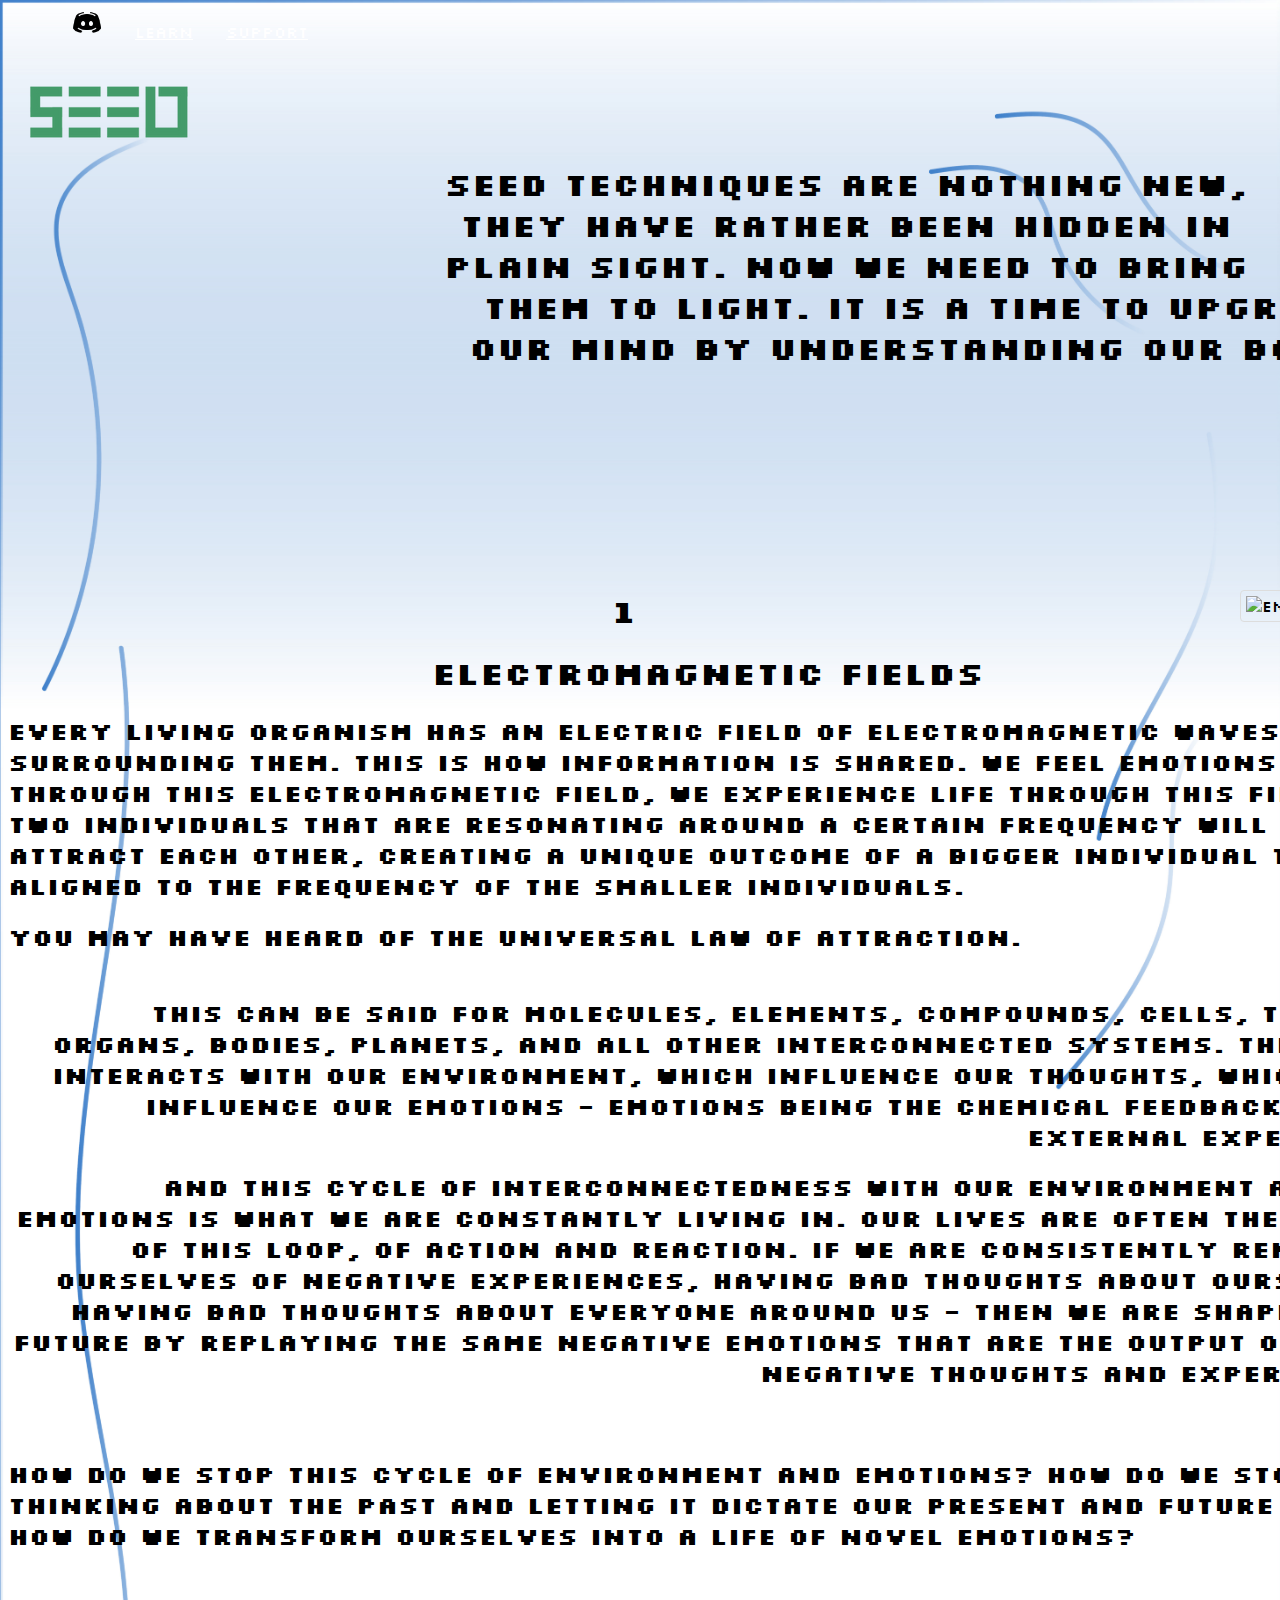
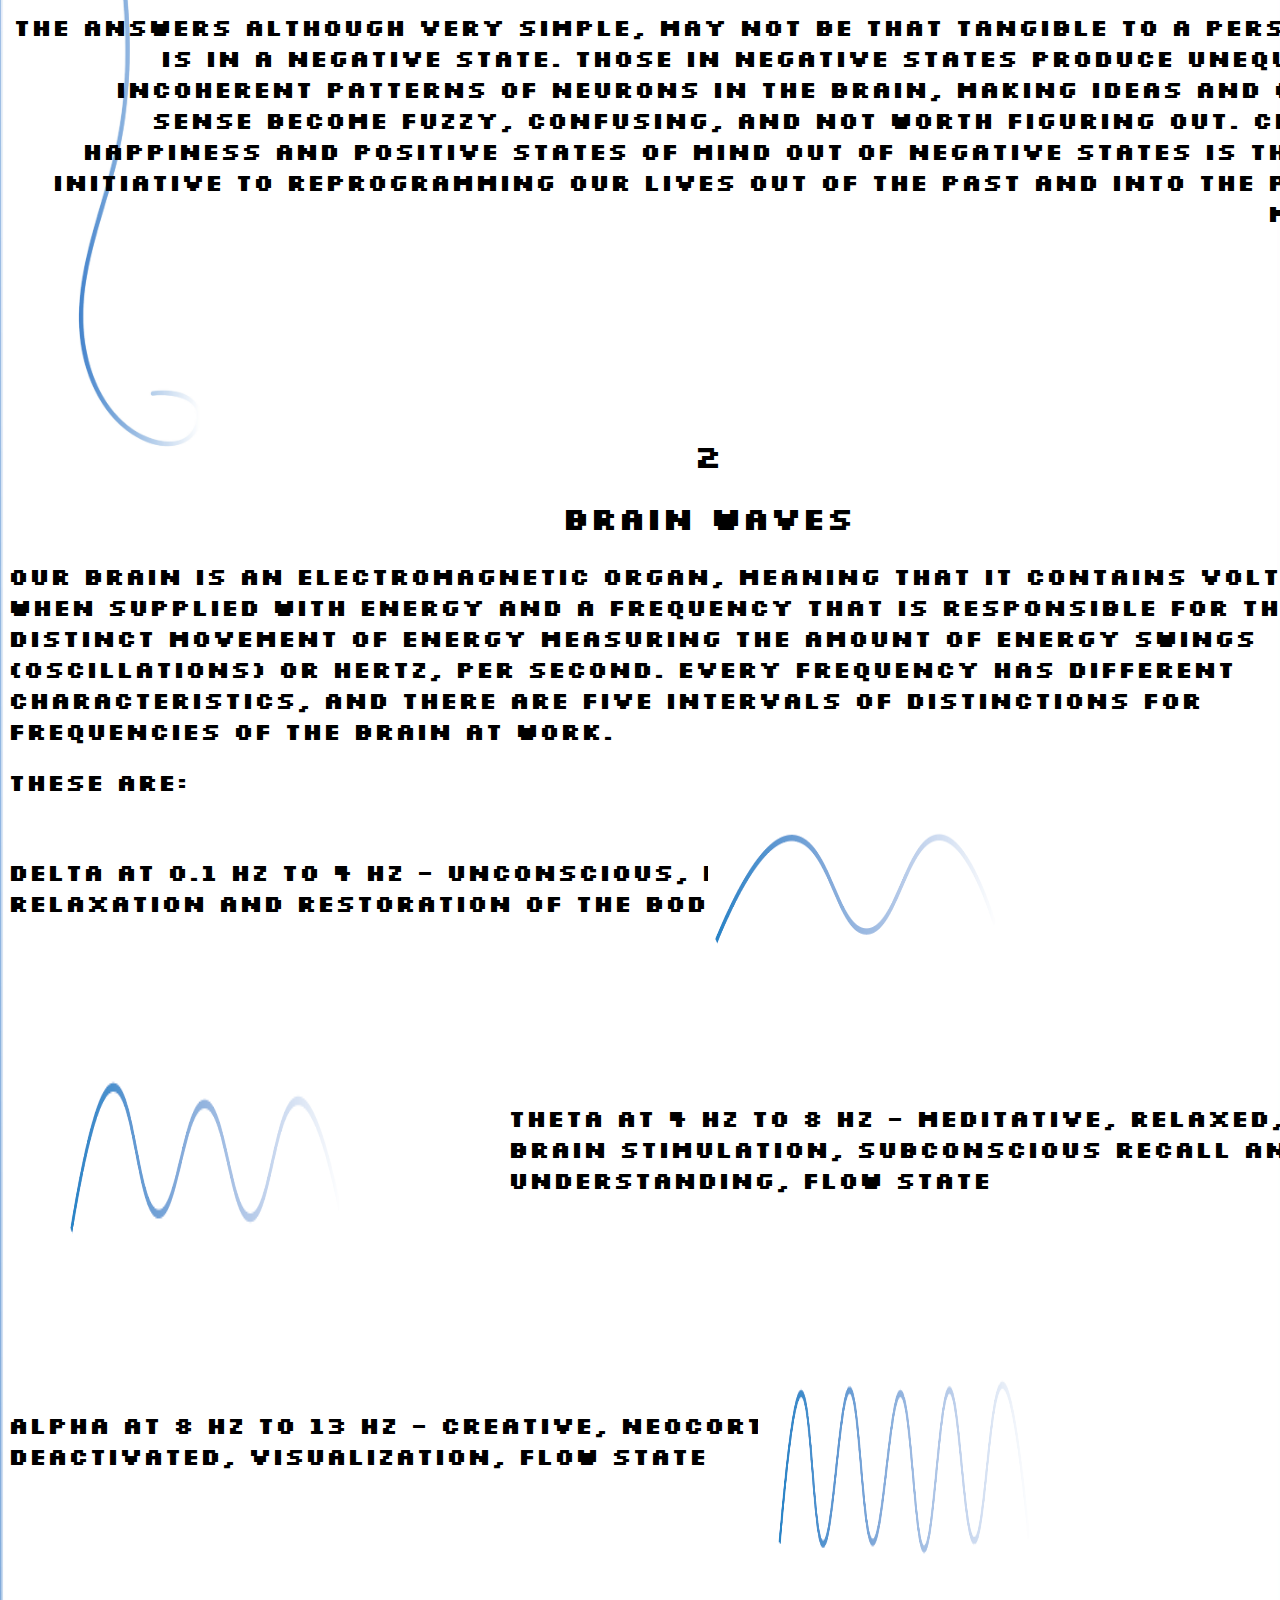
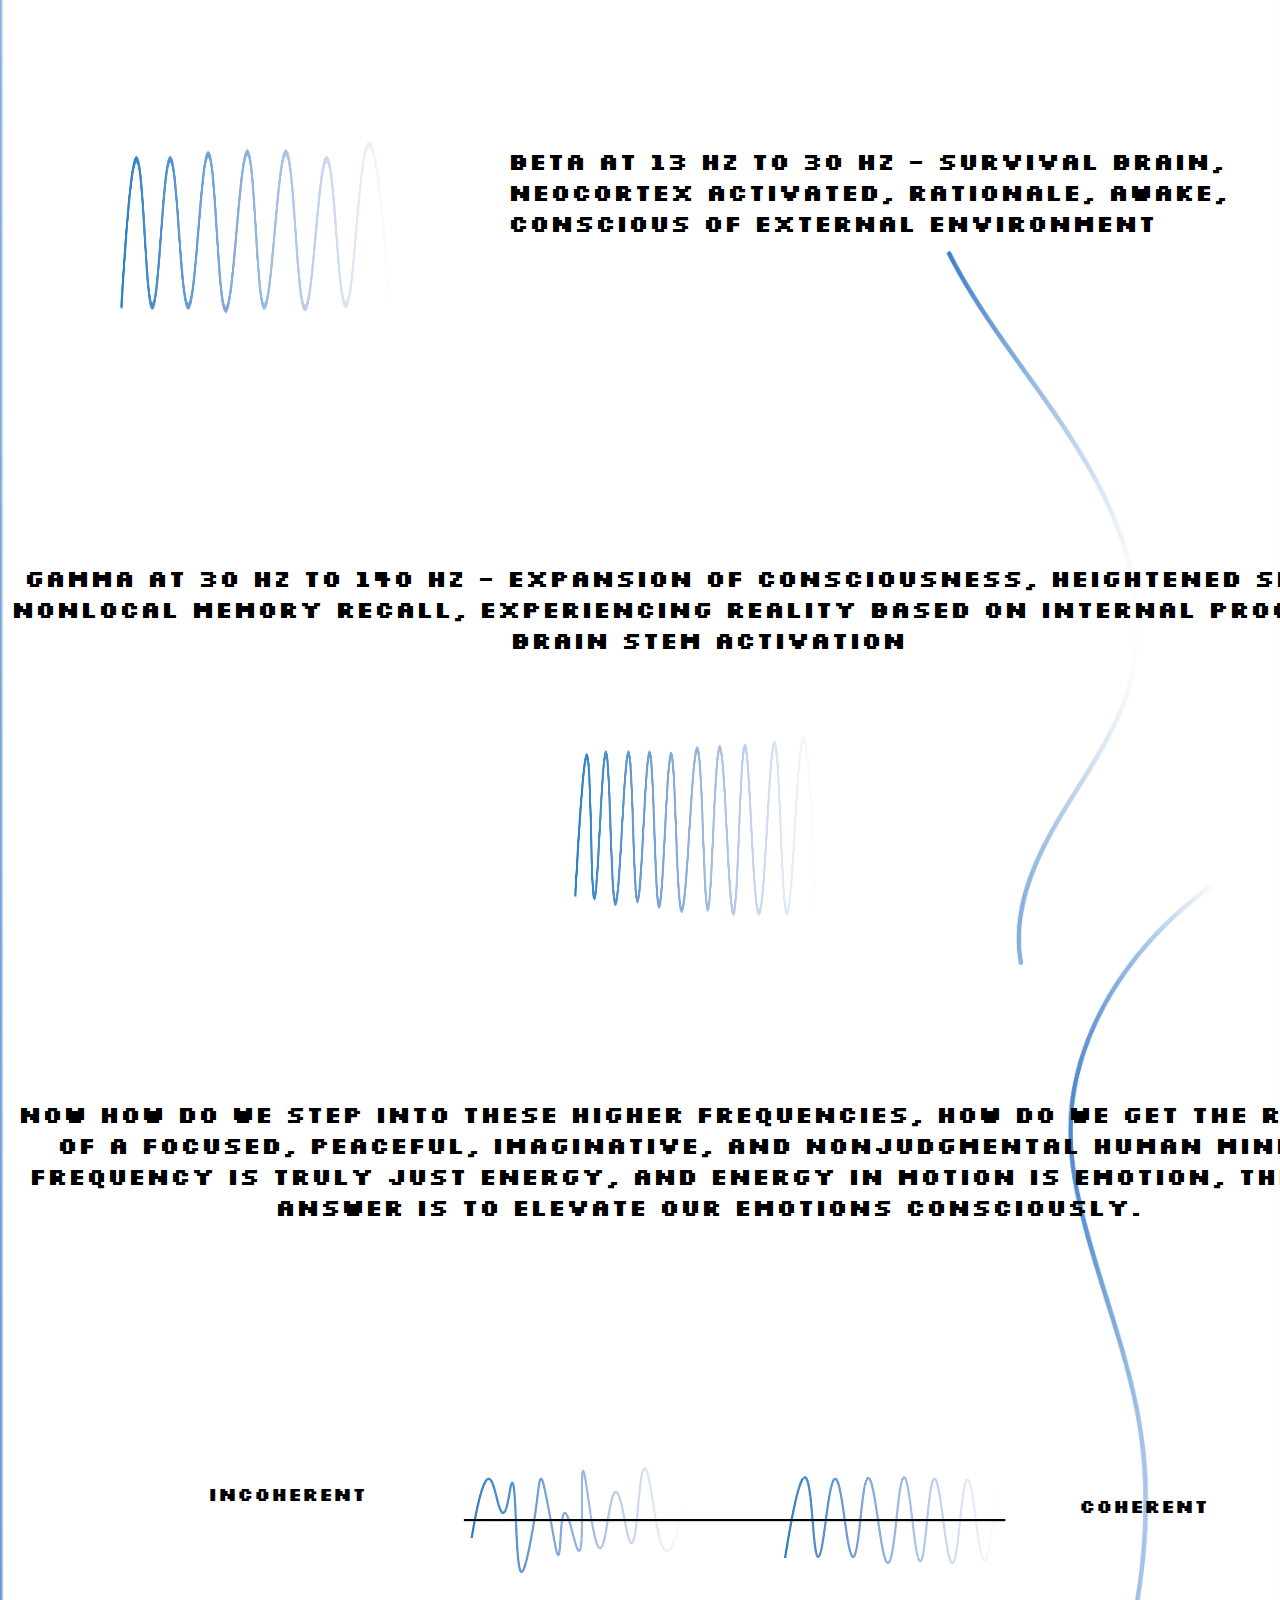
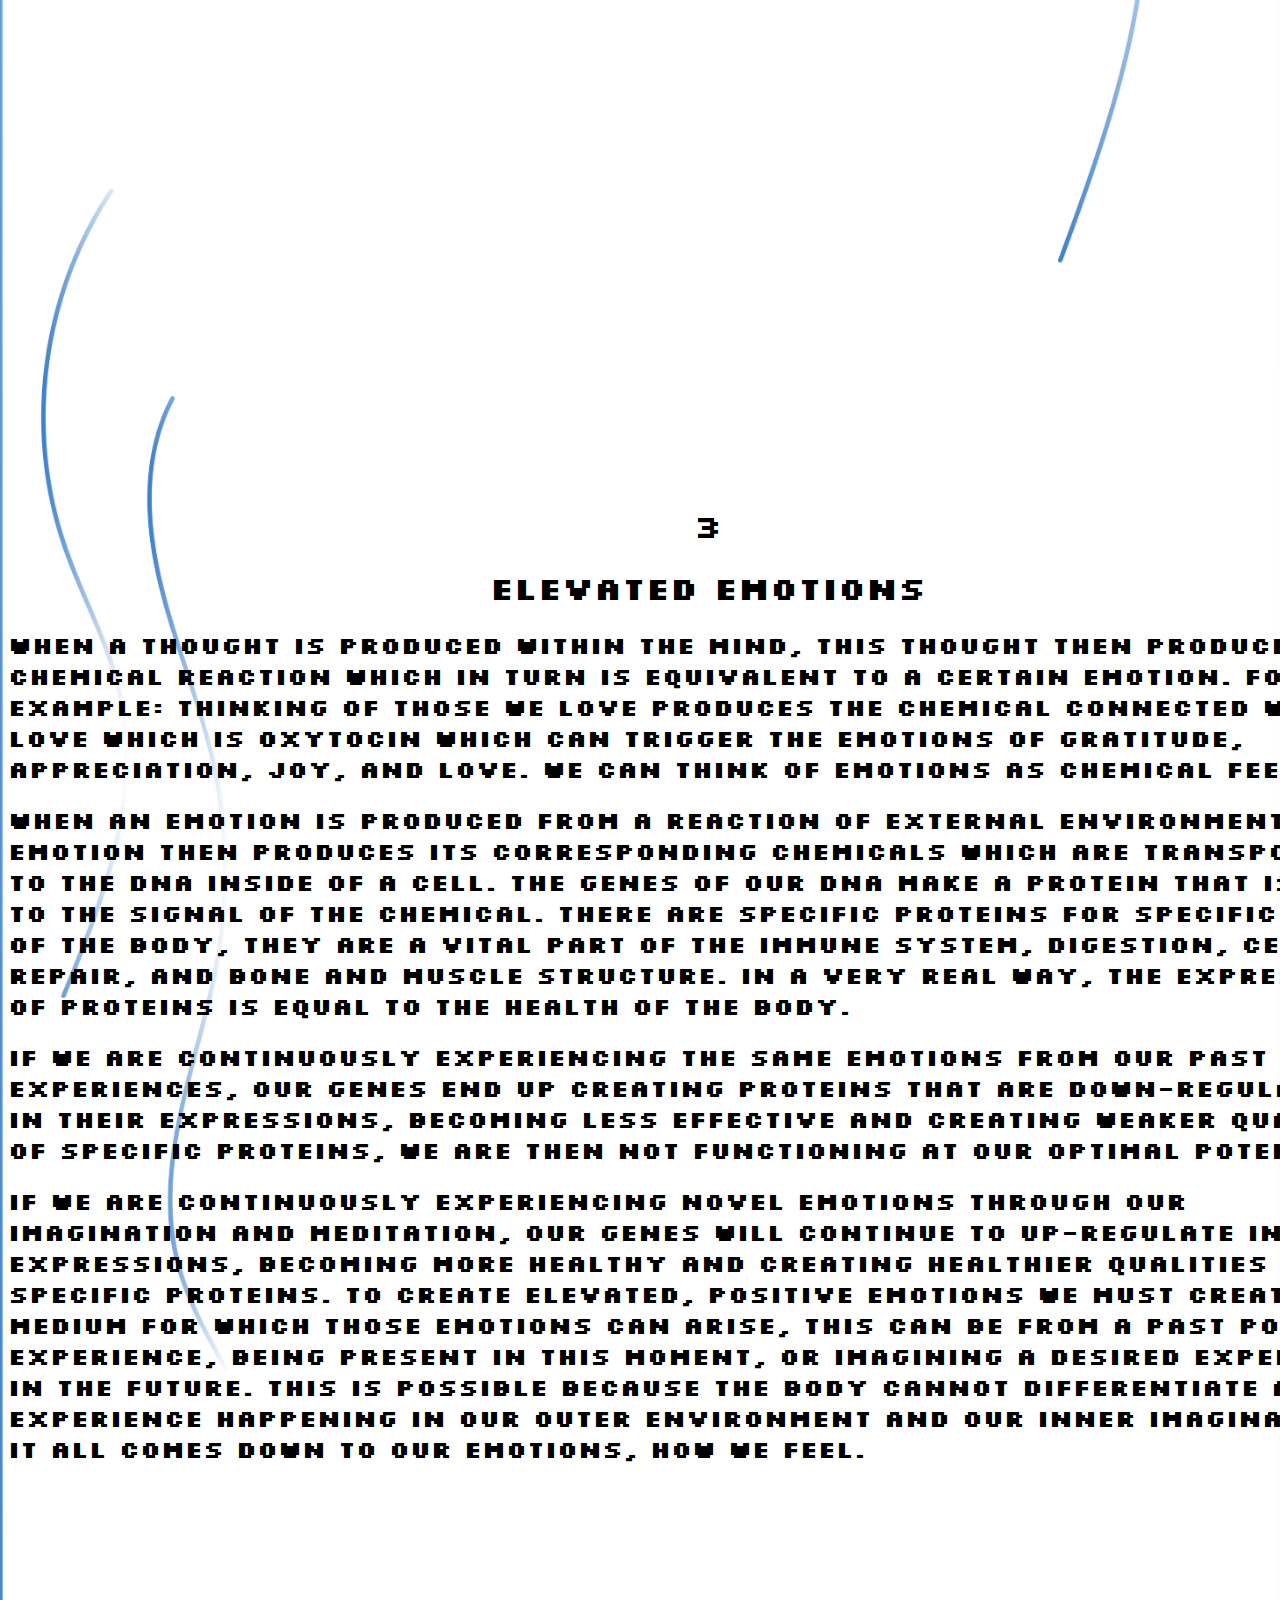
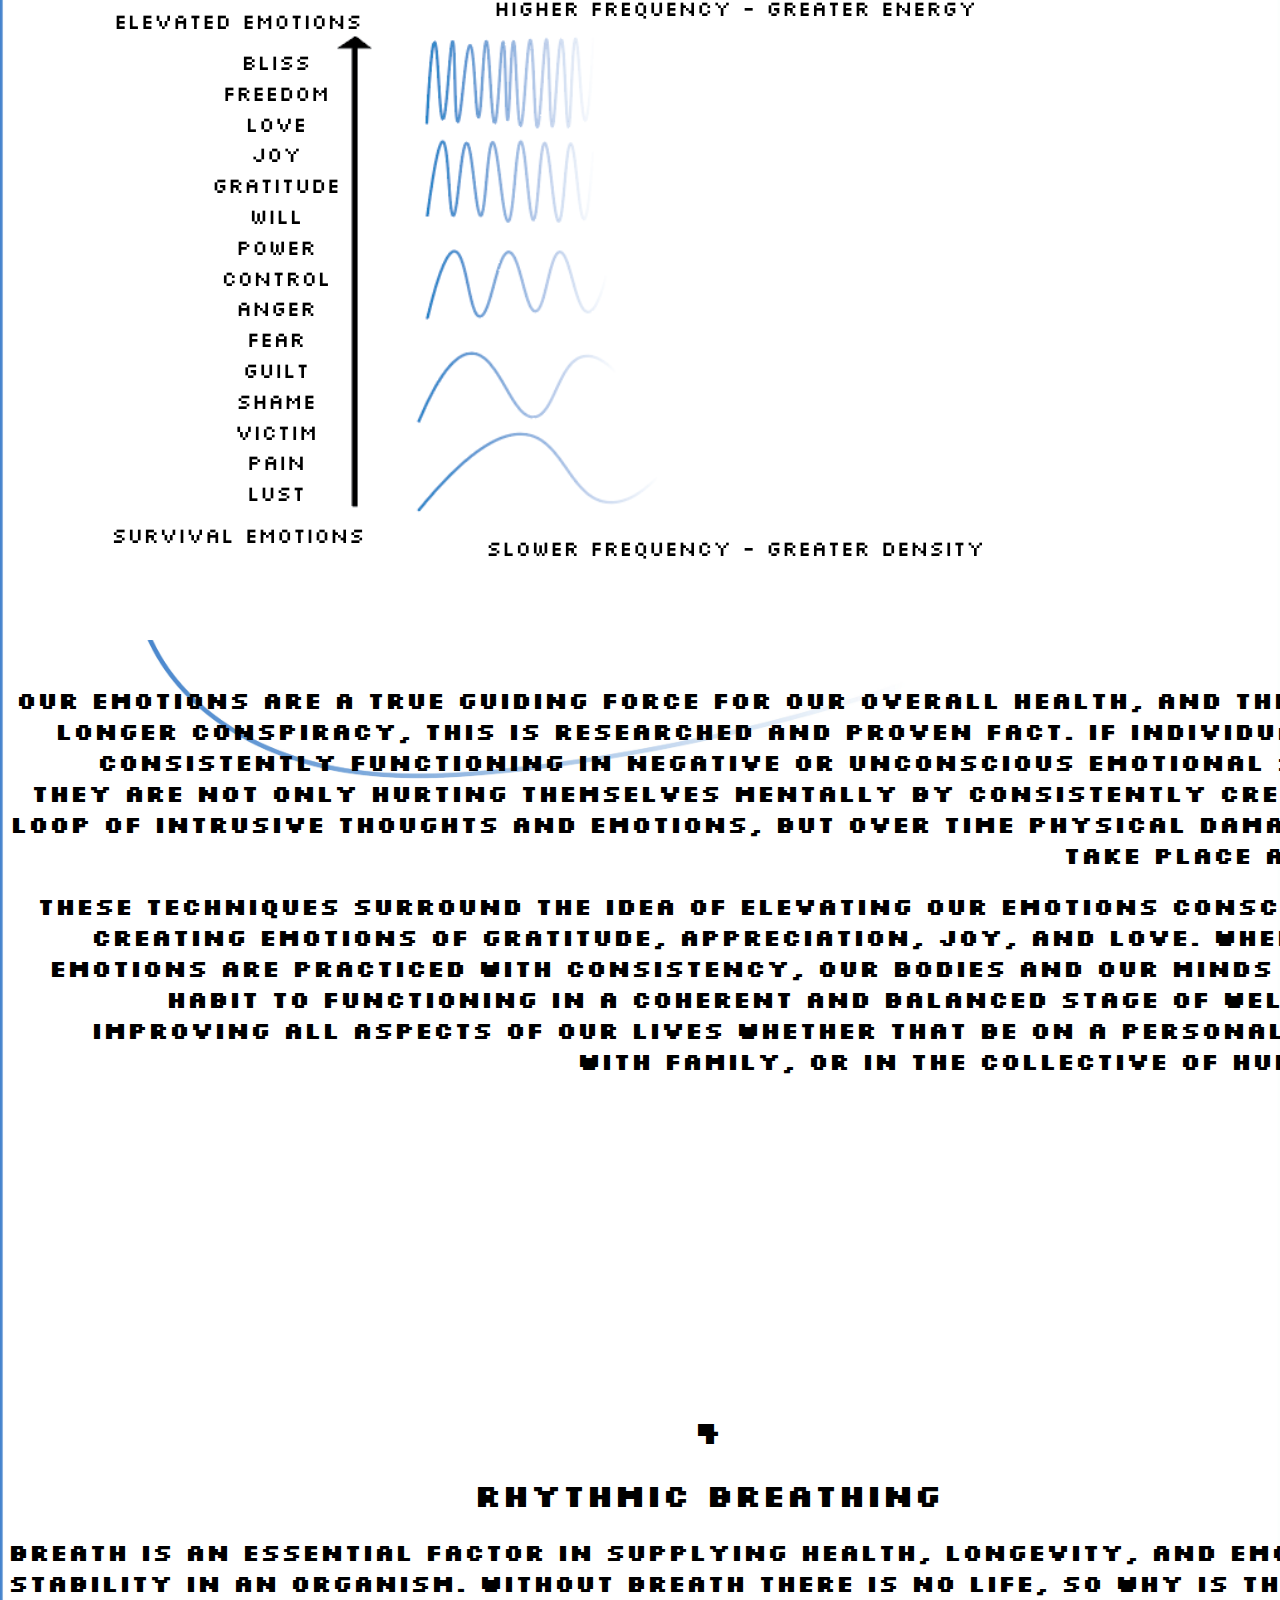
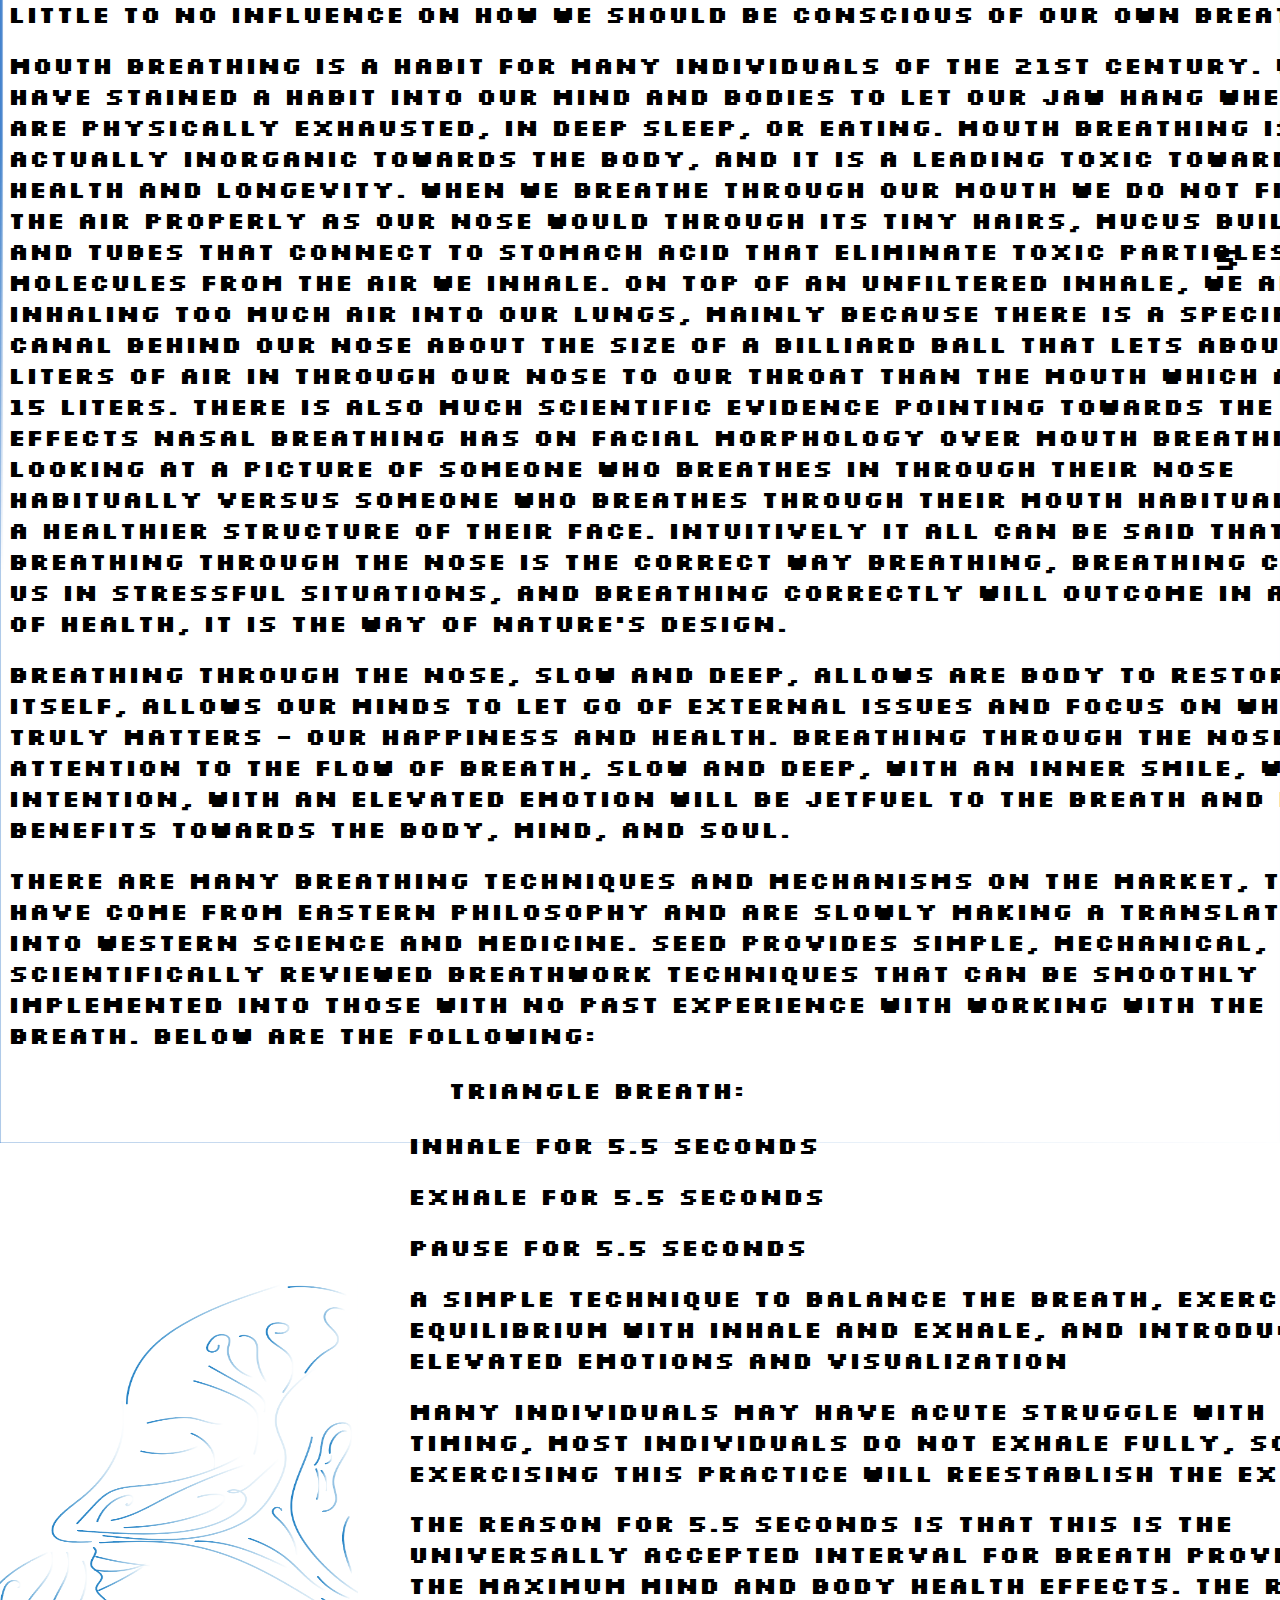
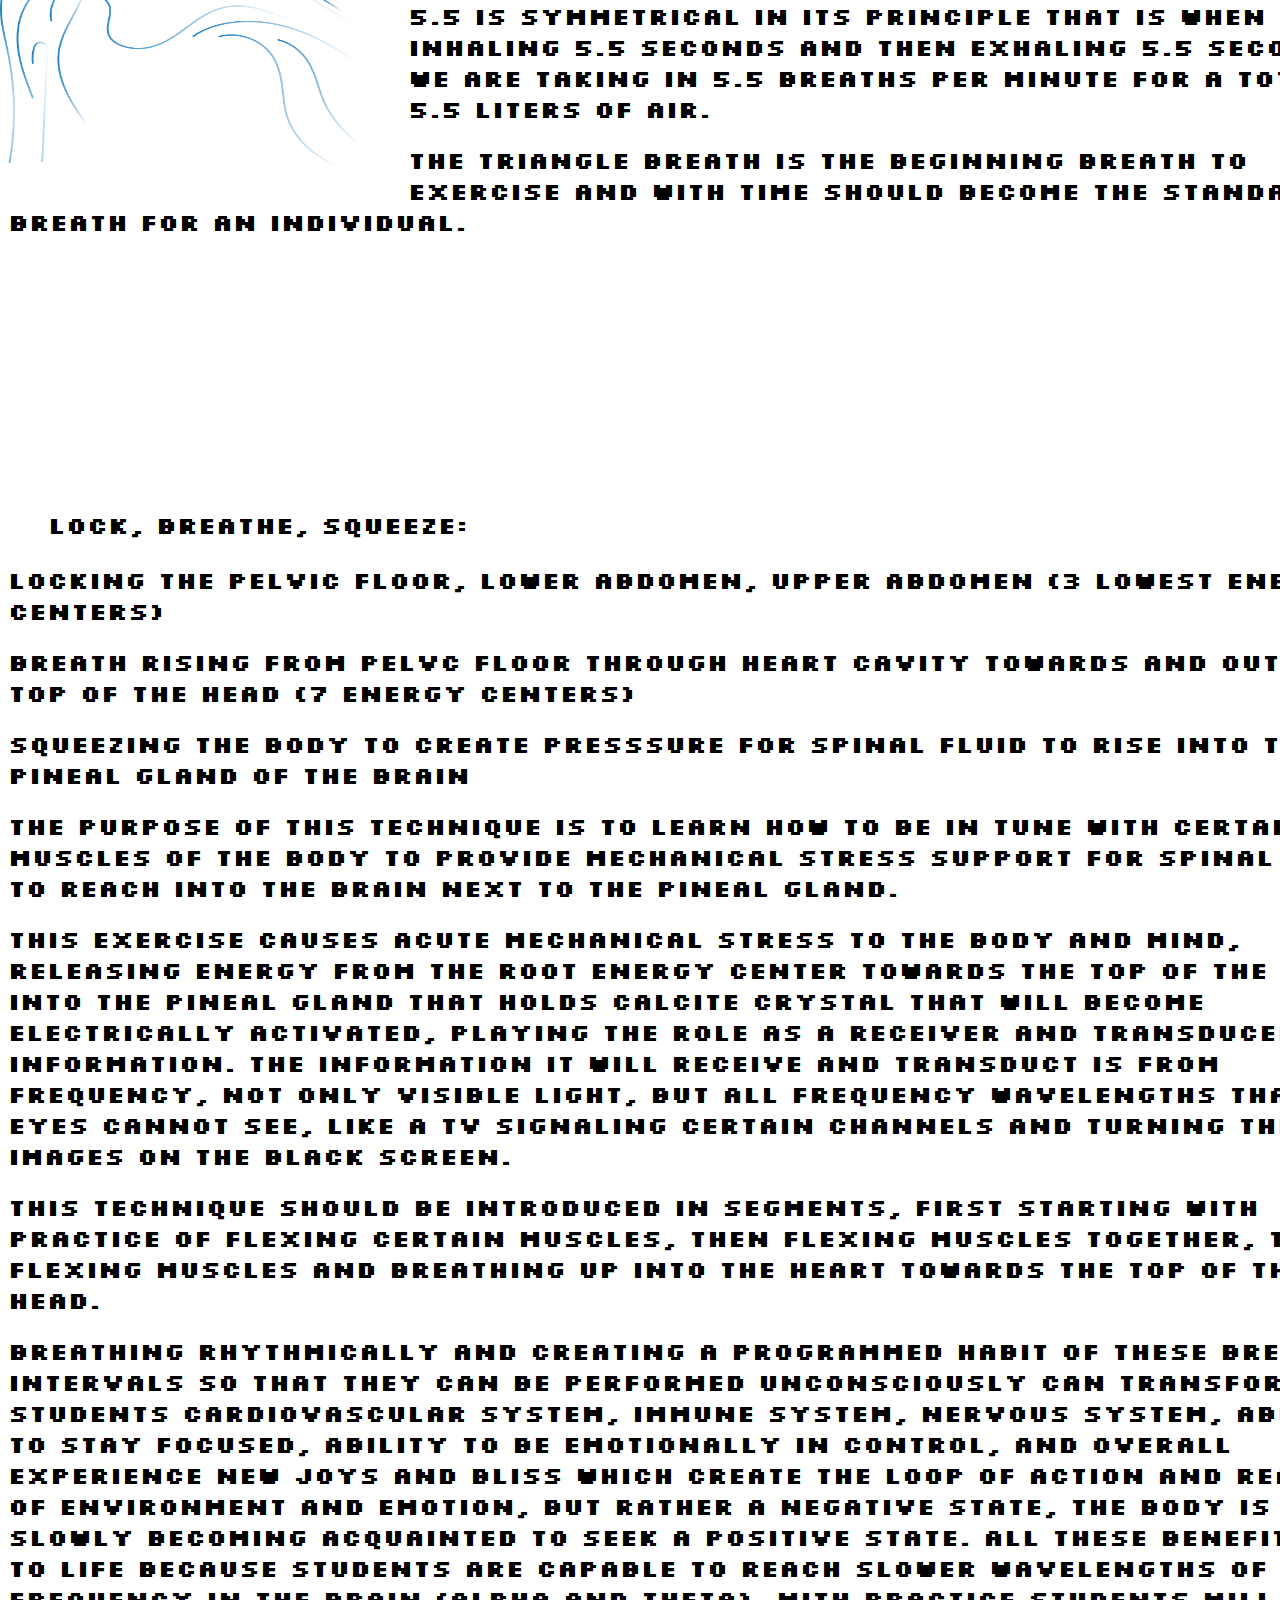
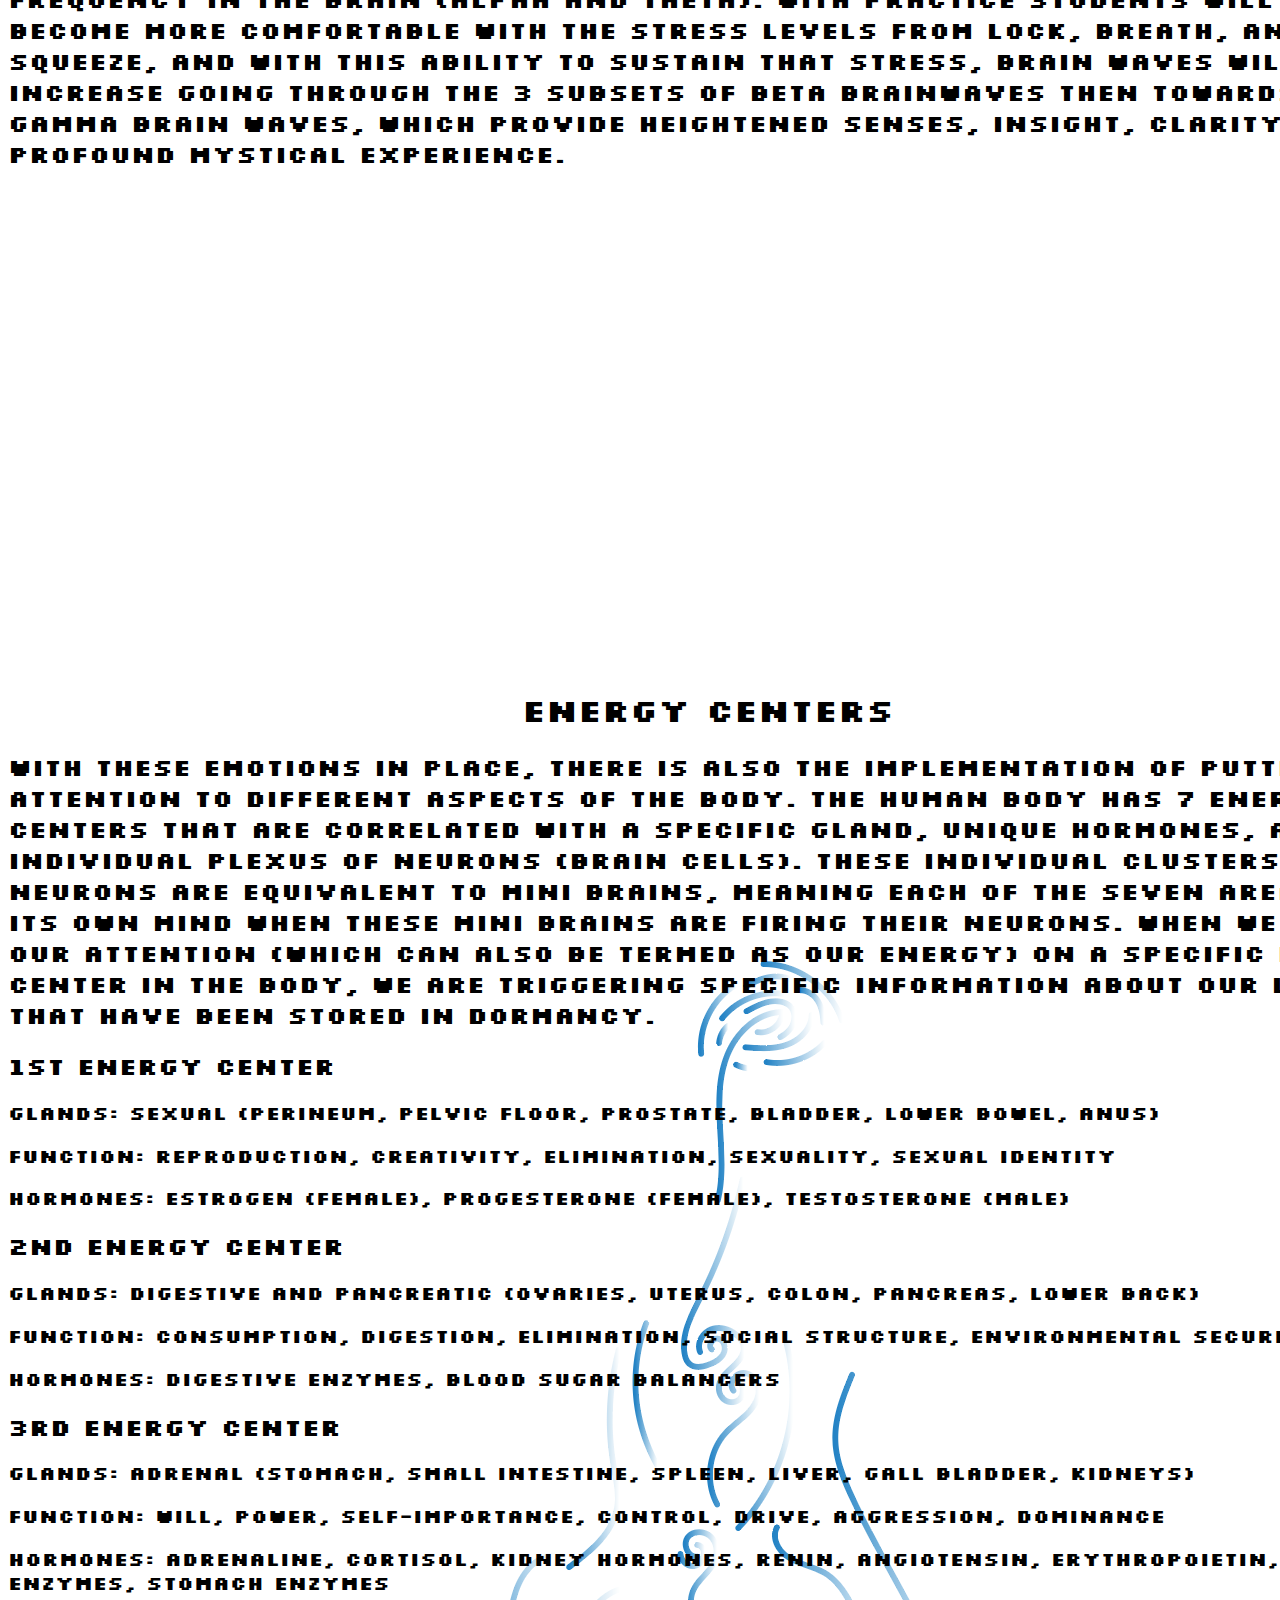
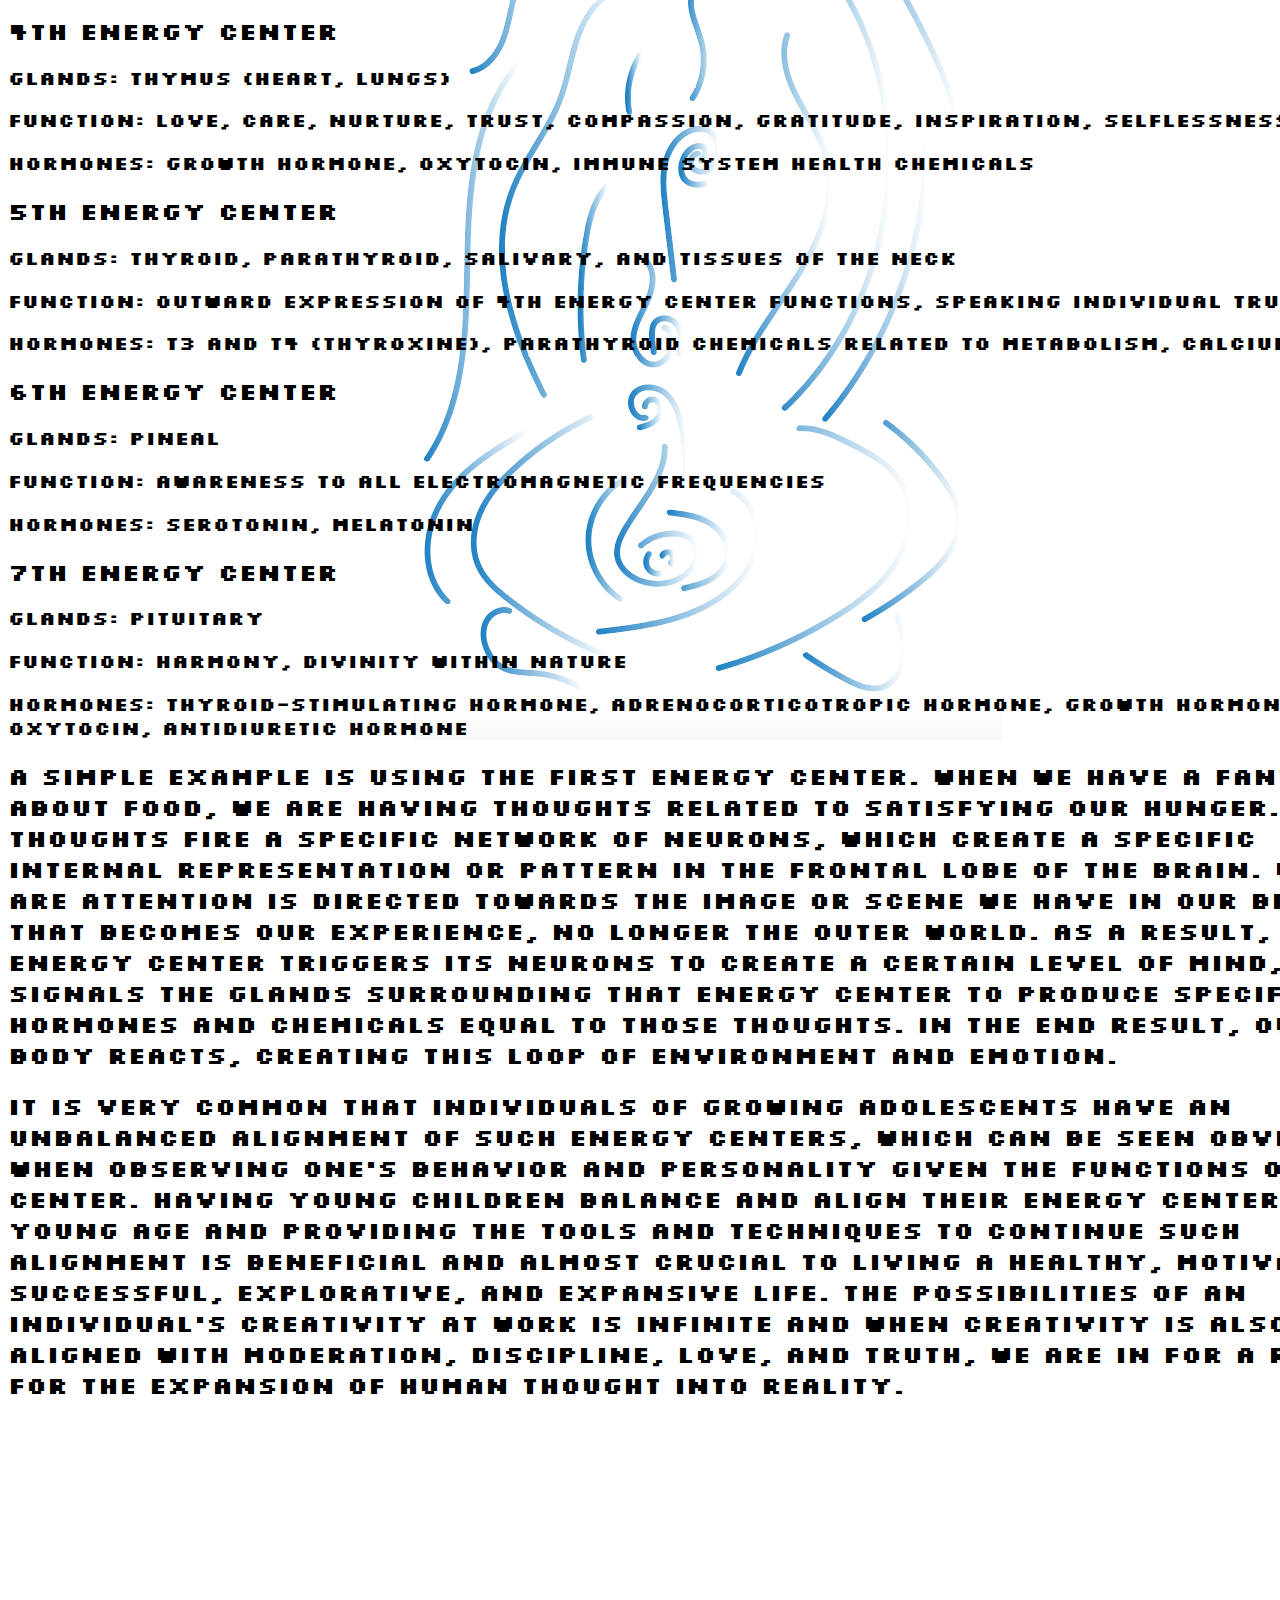
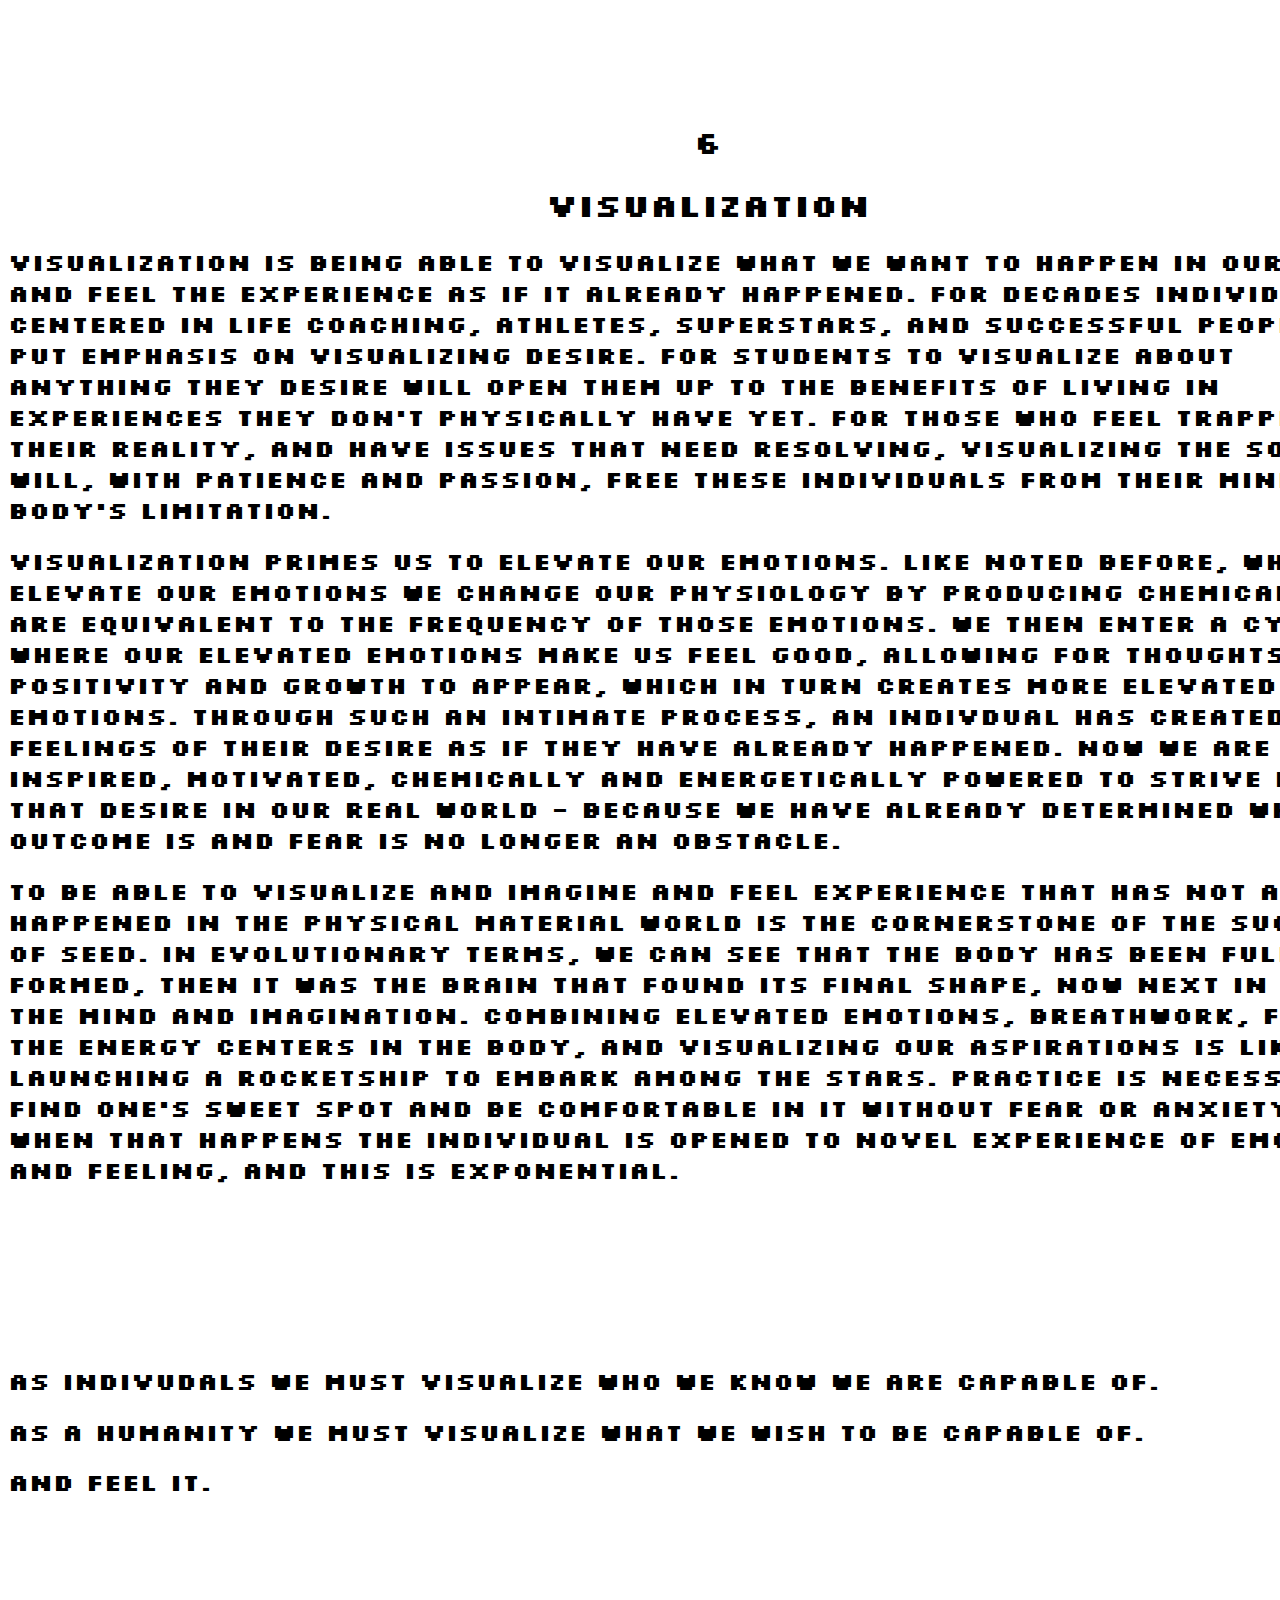
==== commit f86bfab8: "Update learn.html" ====
--- a/learn.html
+++ b/learn.html
@@ -10,7 +10,7 @@
 	<body>
 		<div id="learncontainer">
 	<div id="logo">
-		<a href="home.html">
+		<a href="./">
           <img src="seedgreen.png" alt="logo" height="150px" width="200px">
         </a>   
     </div>
@@ -19,10 +19,10 @@
           <img src="seedsymbol.png" alt="logo" height="150px" width="150px">  
     </div>
 
-	<div id="nav-buttons">
+	<div id="learn-nav-buttons">
 		<a href="https://discord.gg/F7PTseWy"><img src="blackdiscord.png" height="30px" width="30px"></a>
-          <a href="learn.html" class="nav-button">Learn</a>
-          <a href="support.html" class="nav-button">Support</a>
+          <a href="./learn" class="nav-button">Learn</a>
+          <a href="./support" class="nav-button">Support</a>
     </div>
 
     <div id="quotetop">
@@ -294,4 +294,4 @@
 
 
 	</body>
-</html>+</html>
--- a/style.css
+++ b/style.css
@@ -171,7 +171,7 @@
 
 #mission {
 	position: relative;
-	top: 2900px;
+	top: 2750px;
 	text-align: left;
 	float: left;
 	color: white;
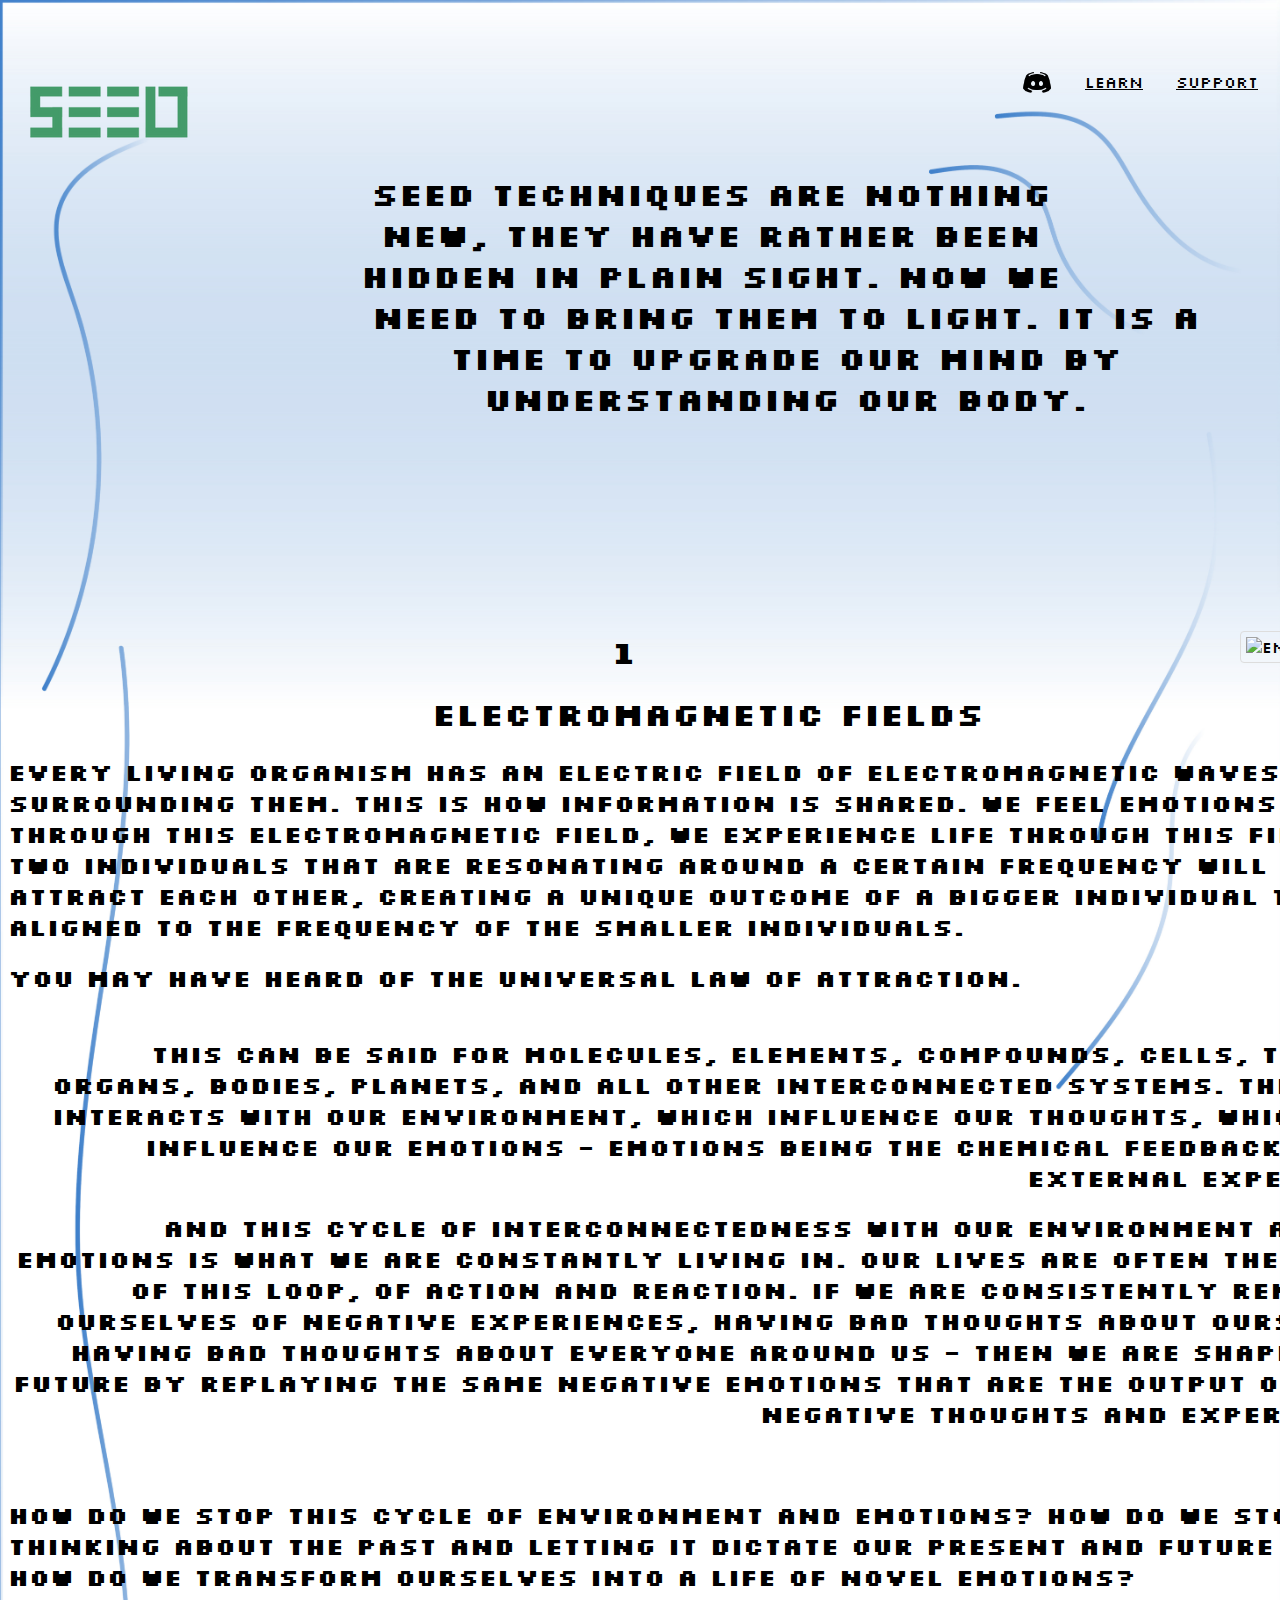
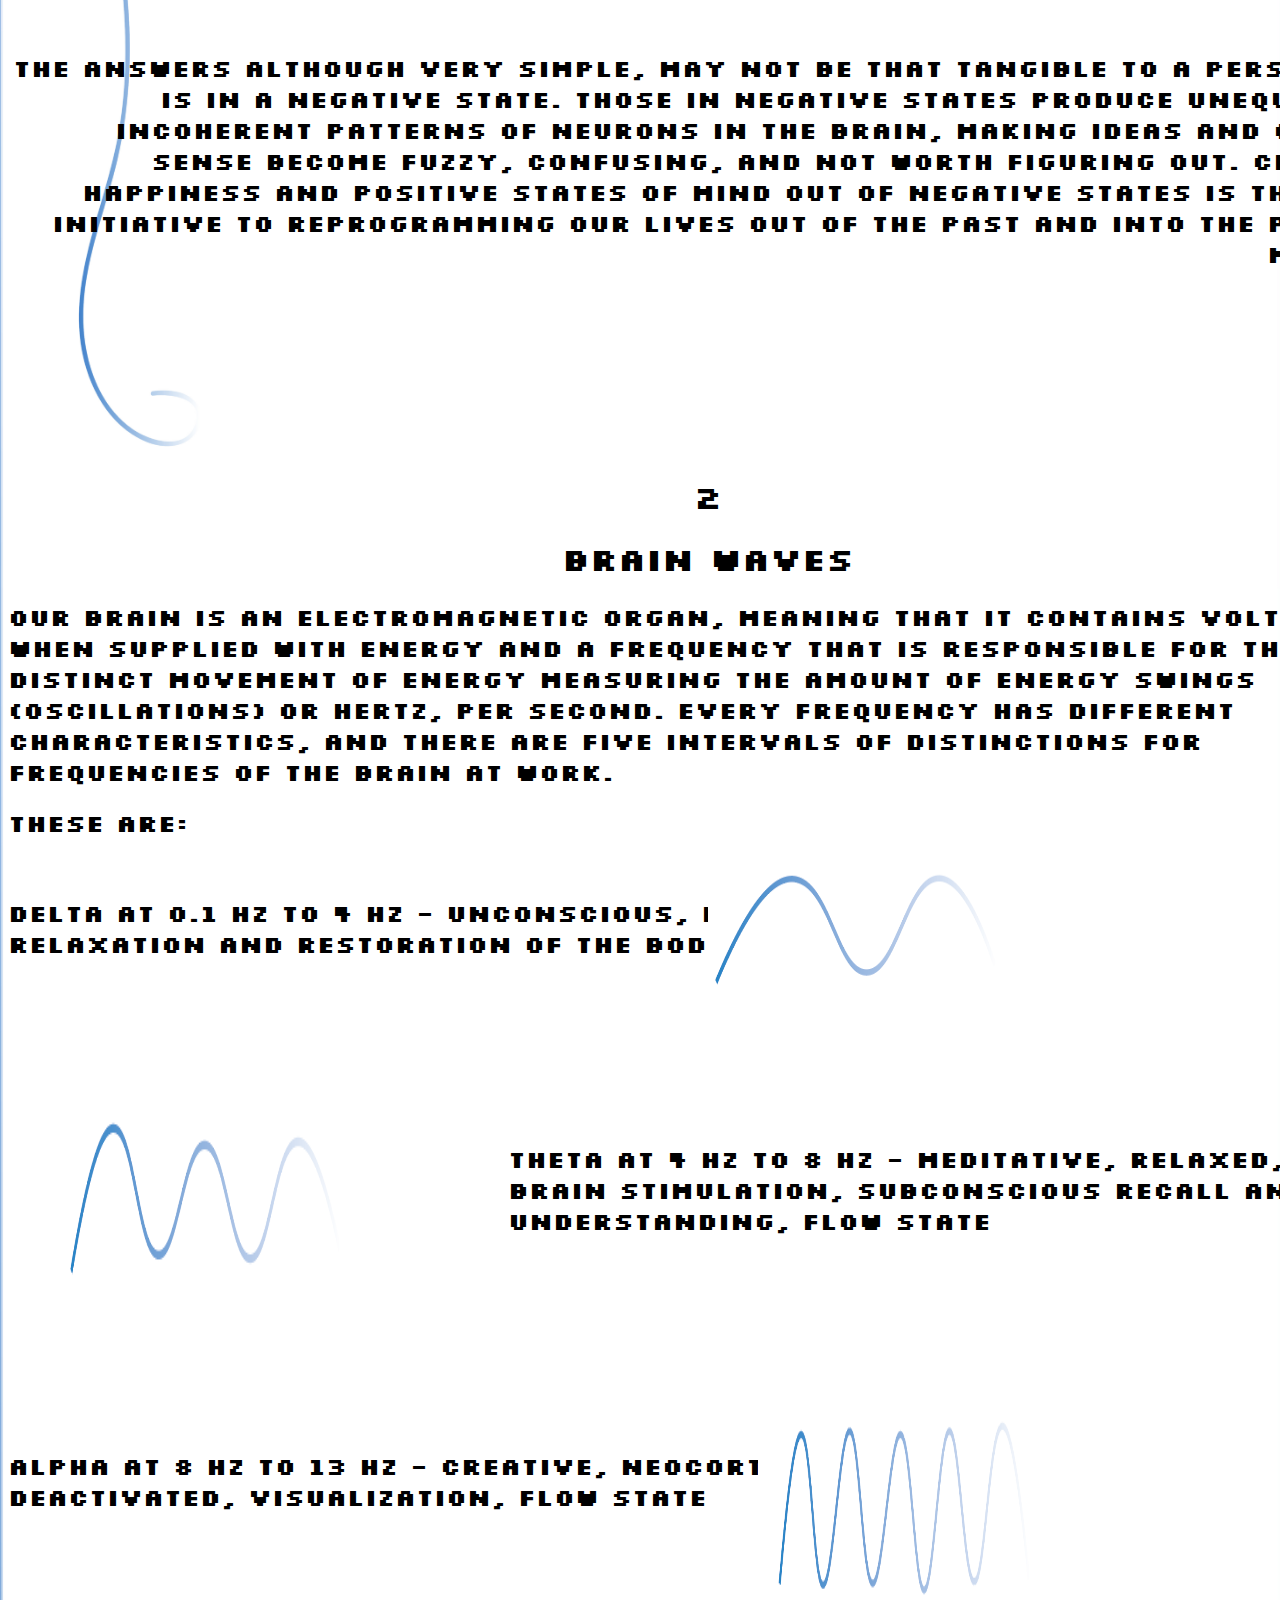
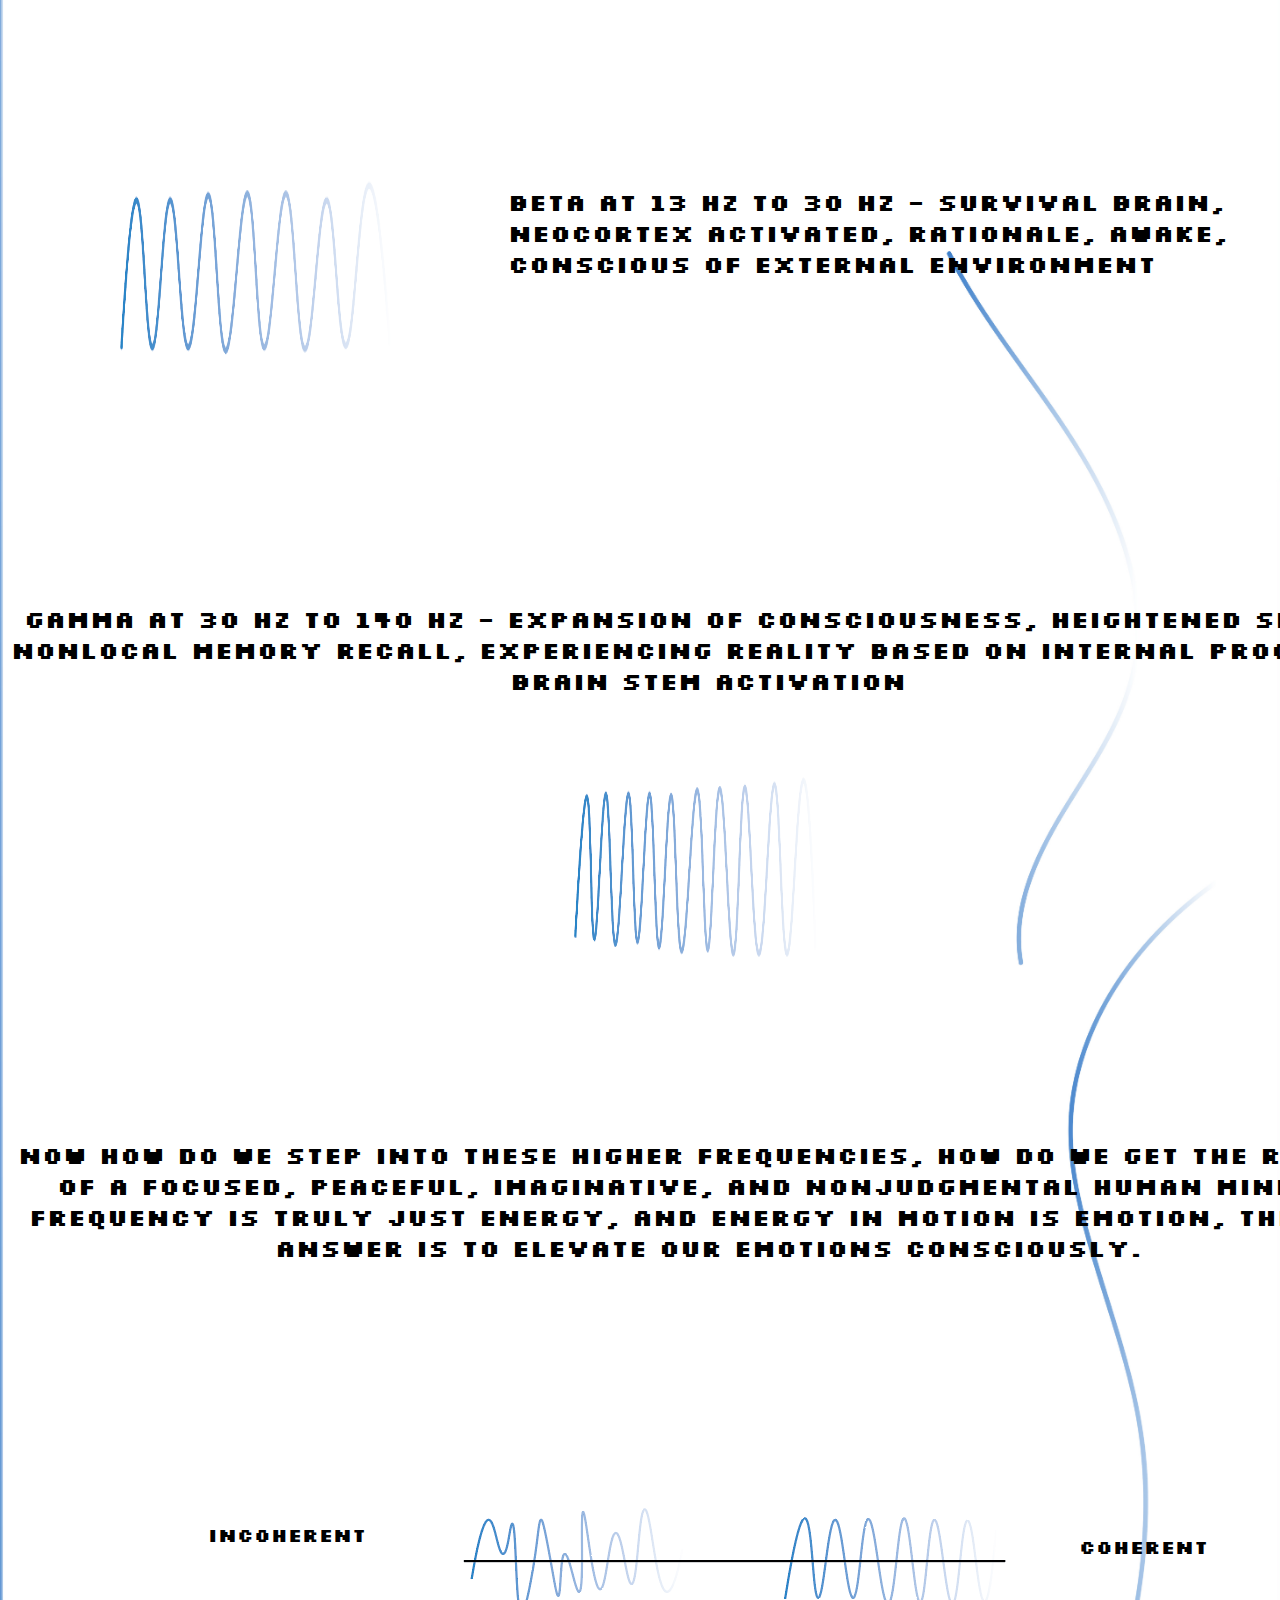
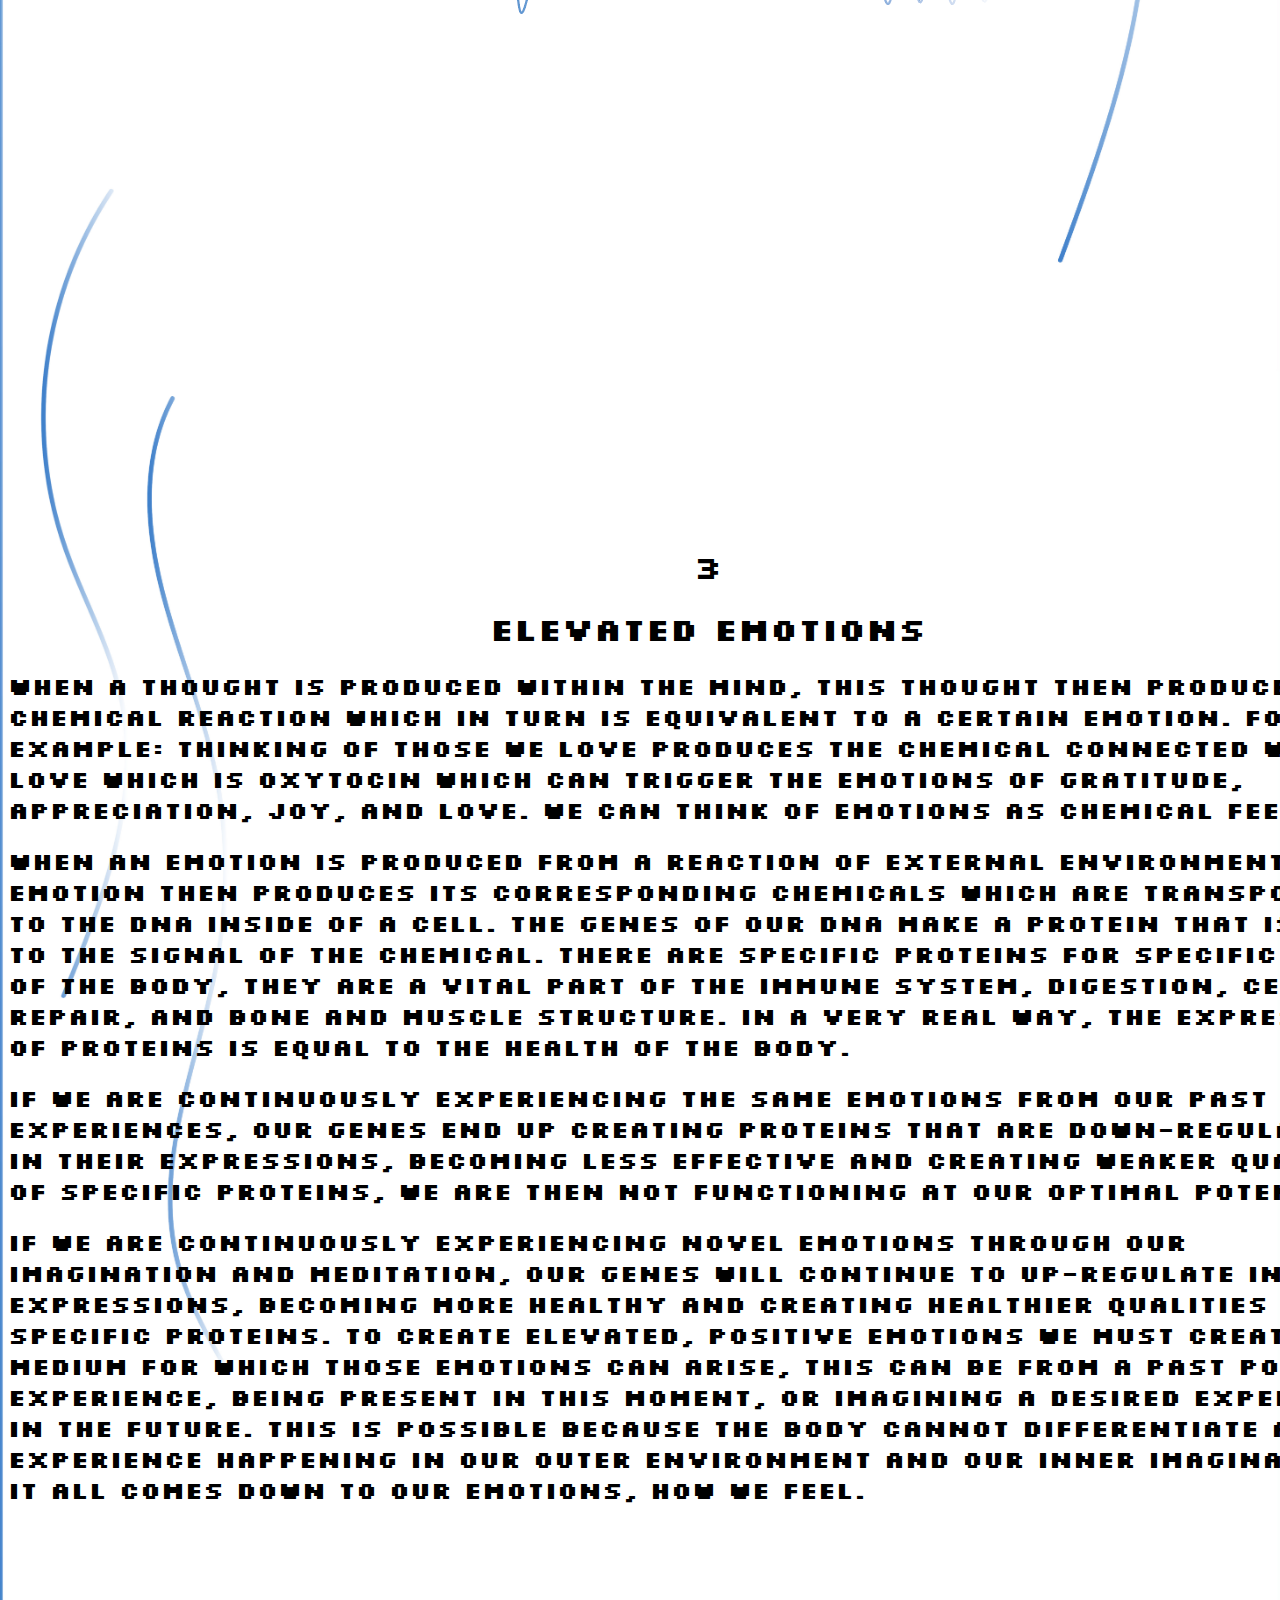
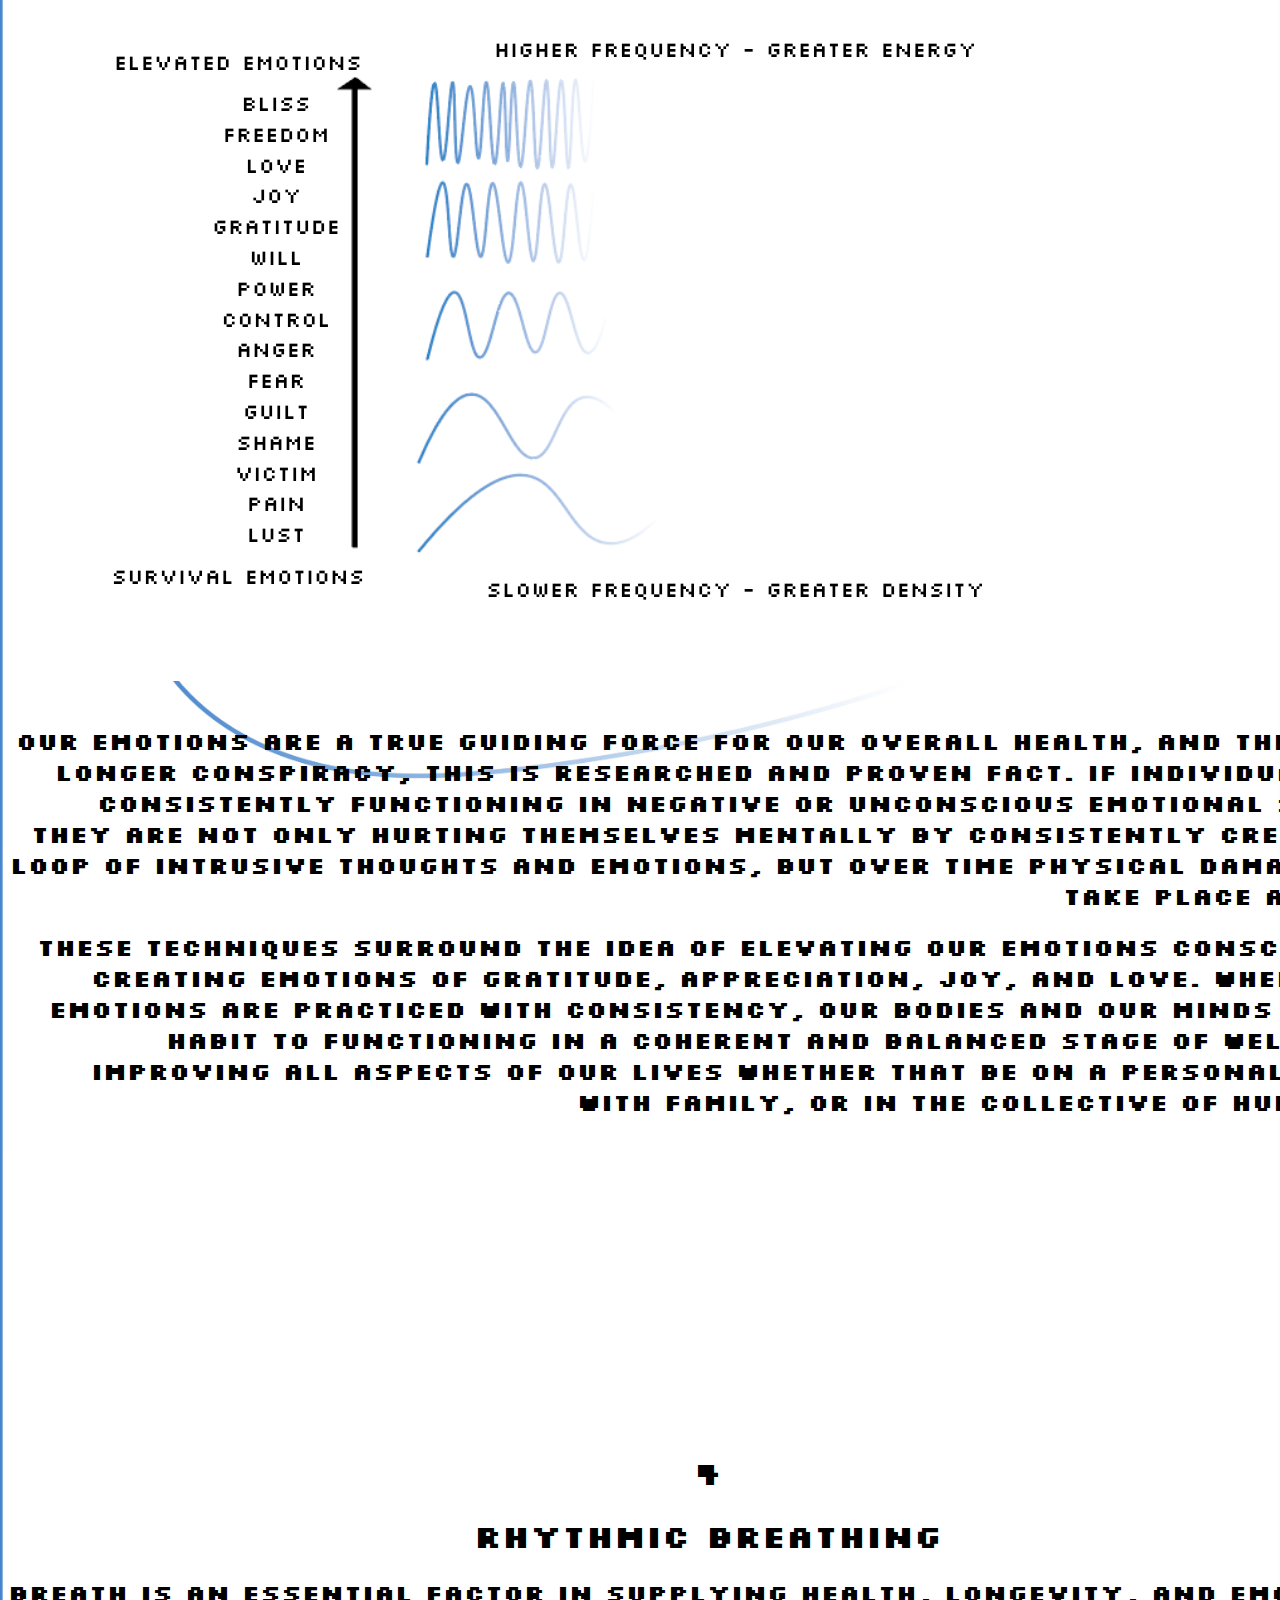
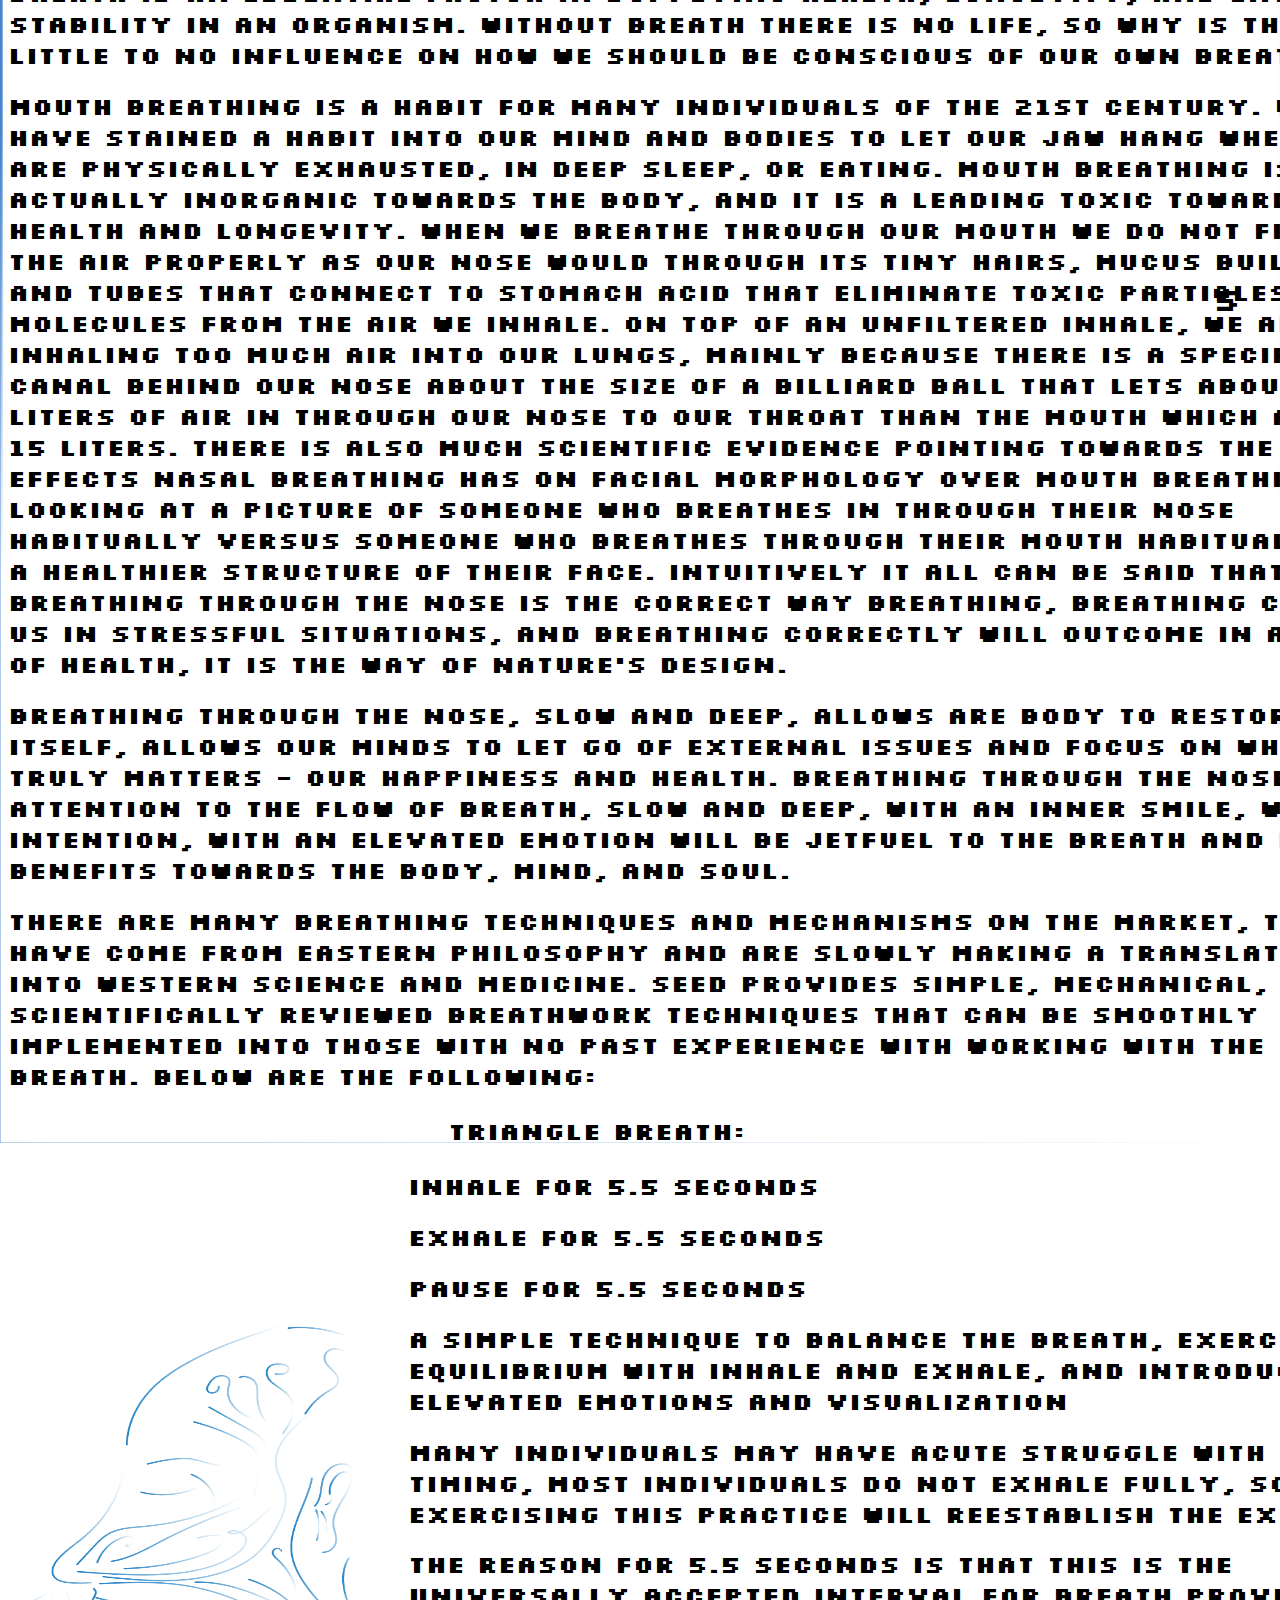
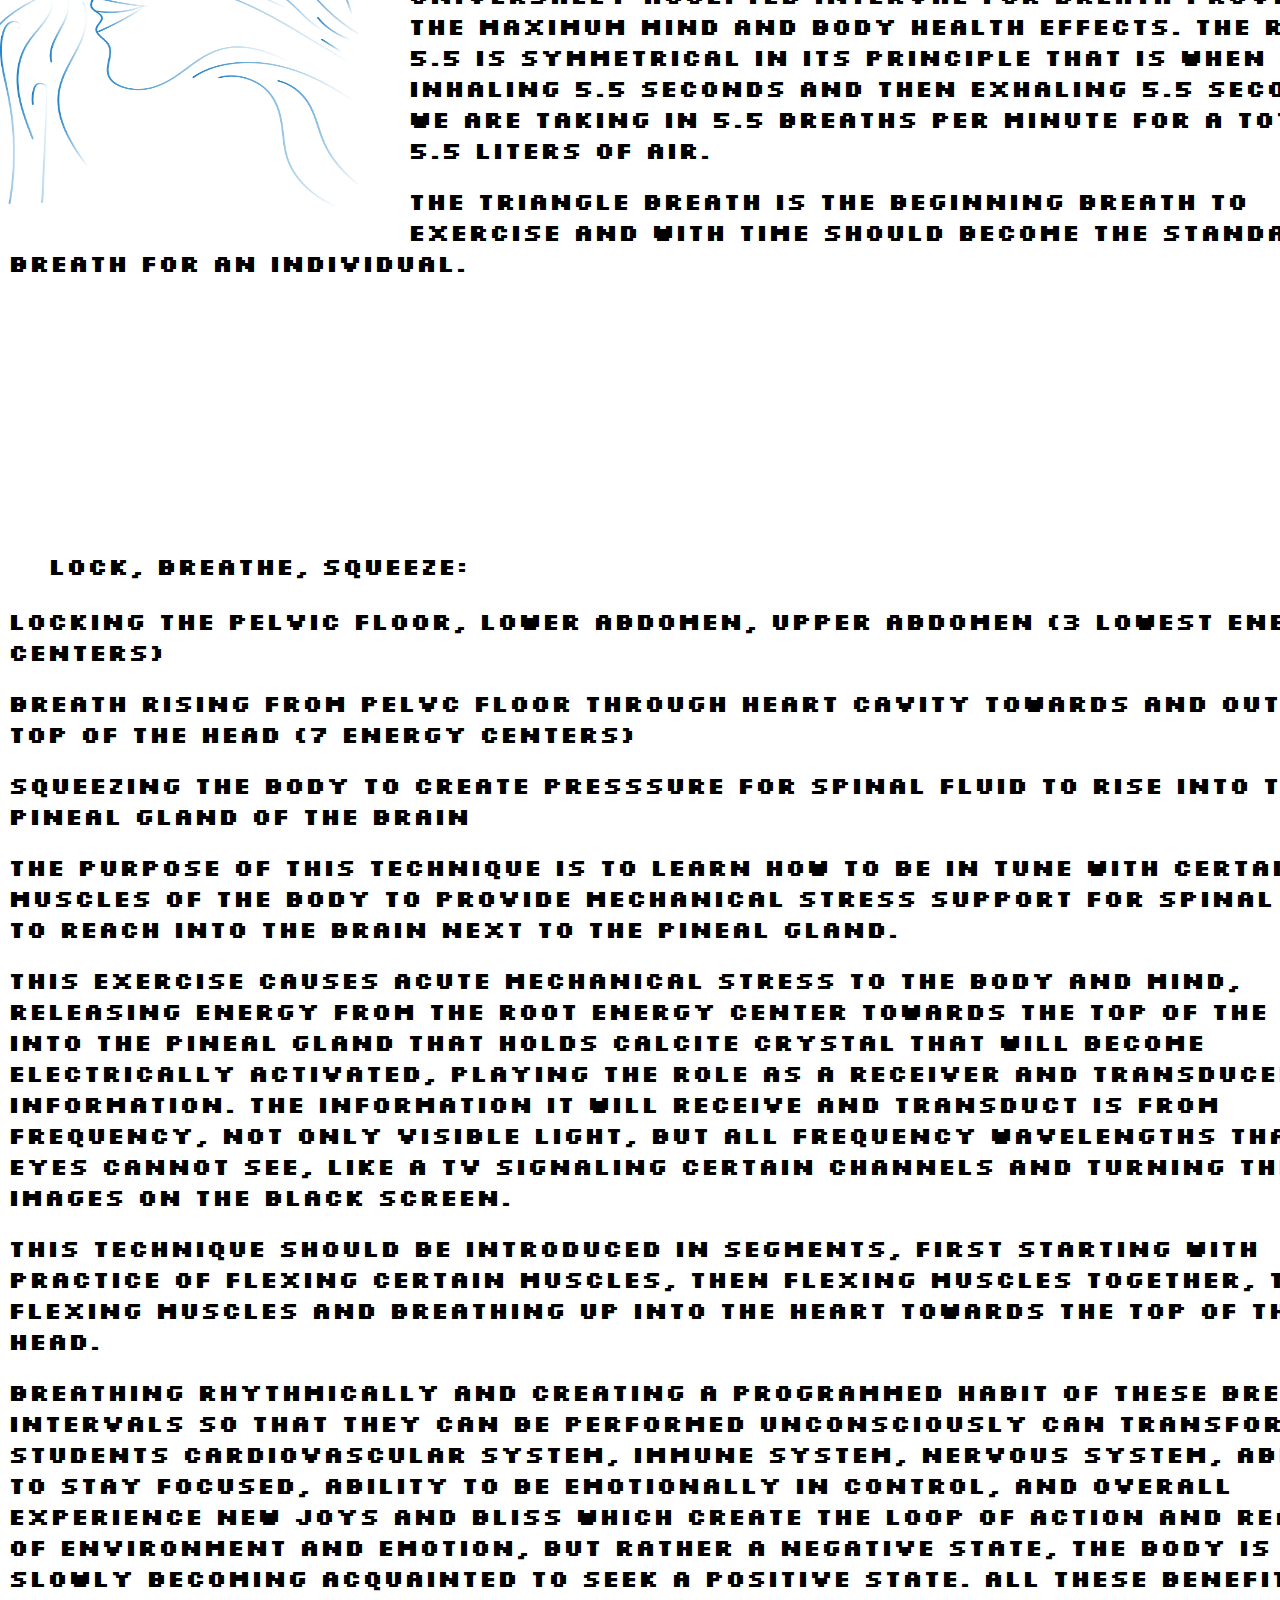
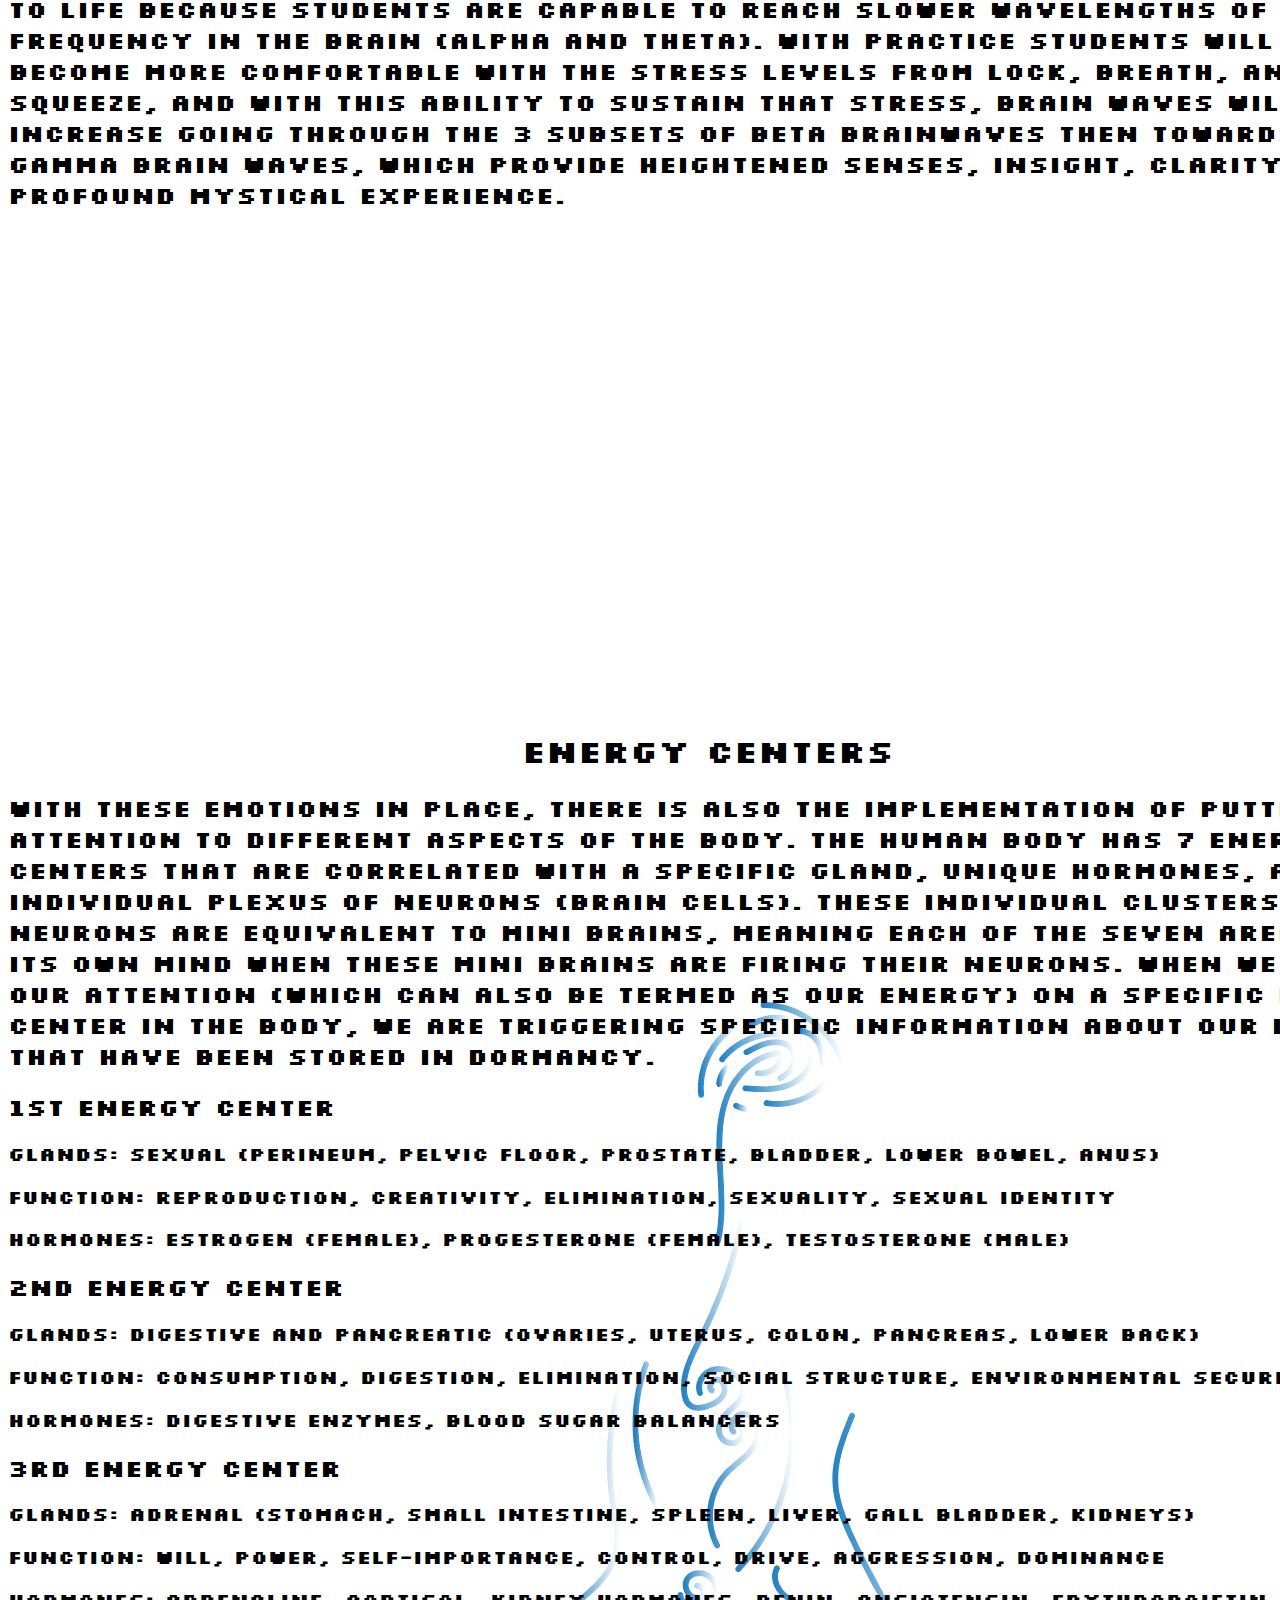
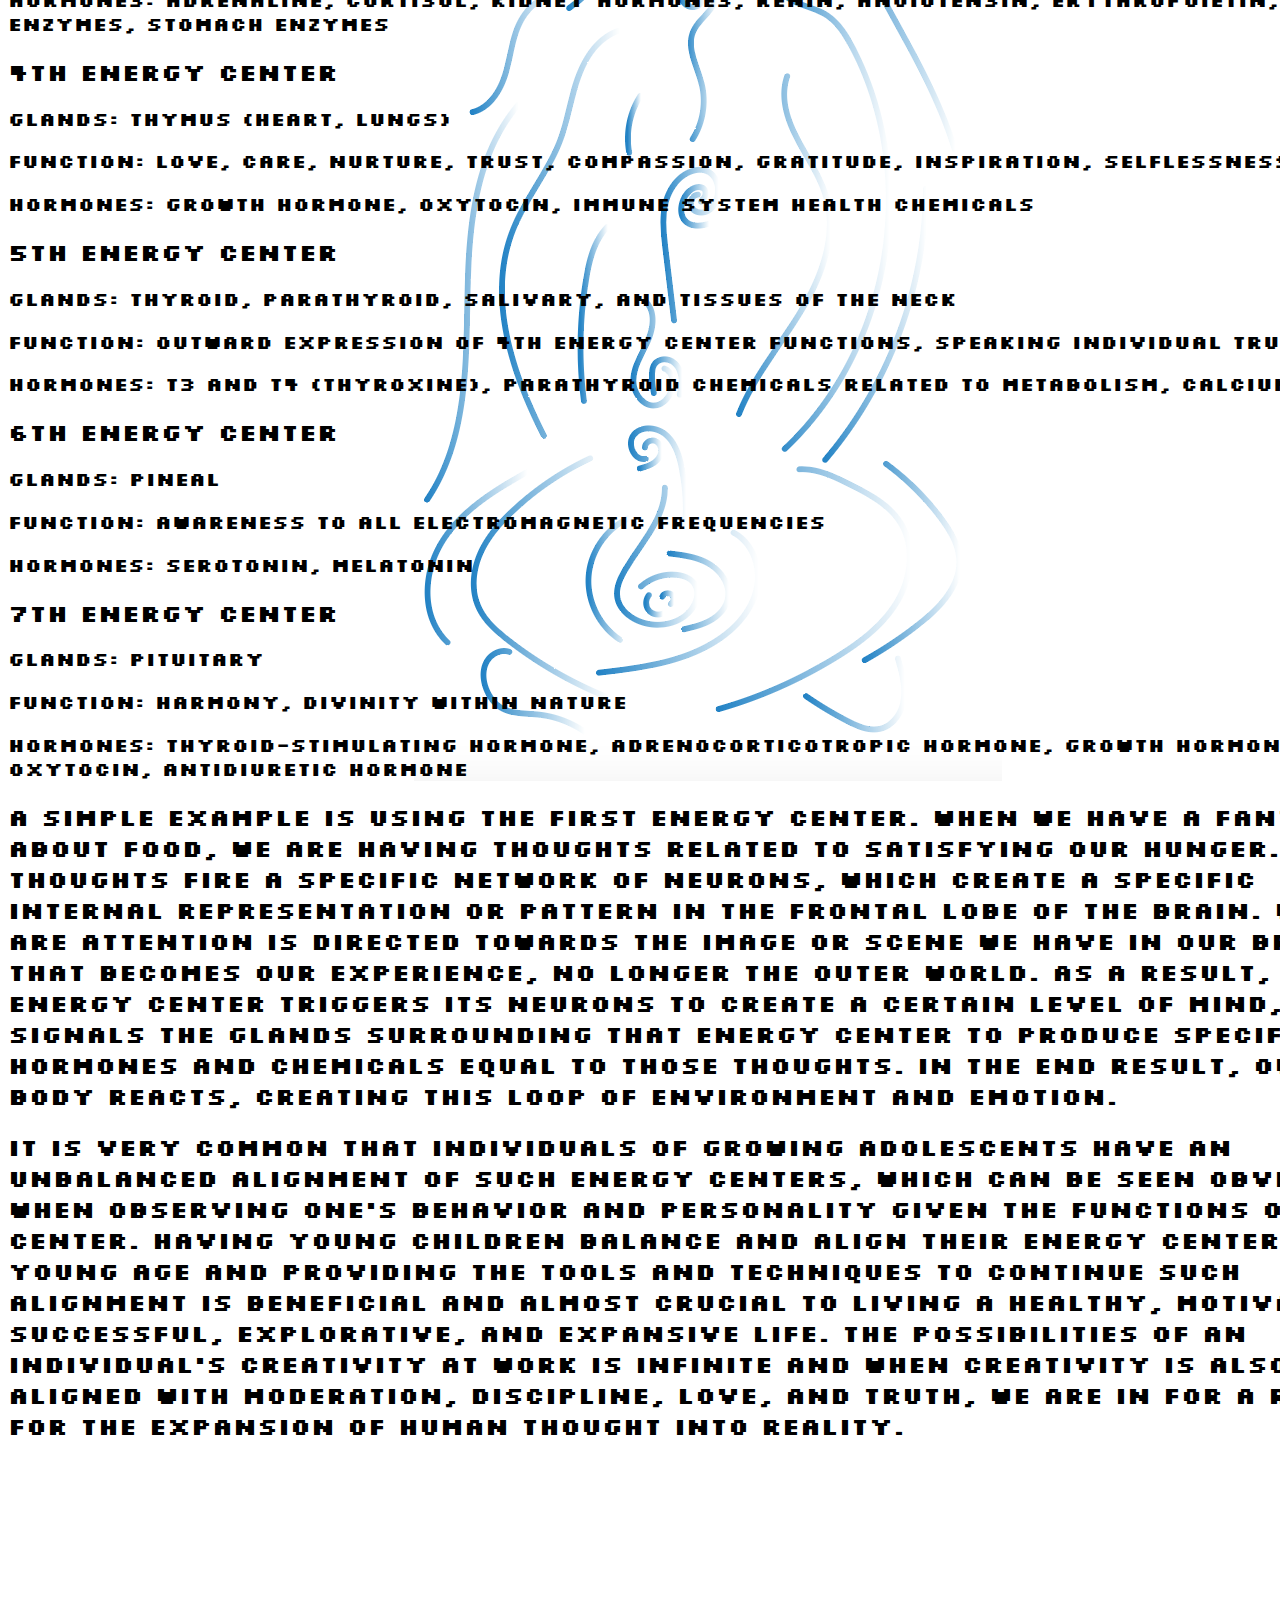
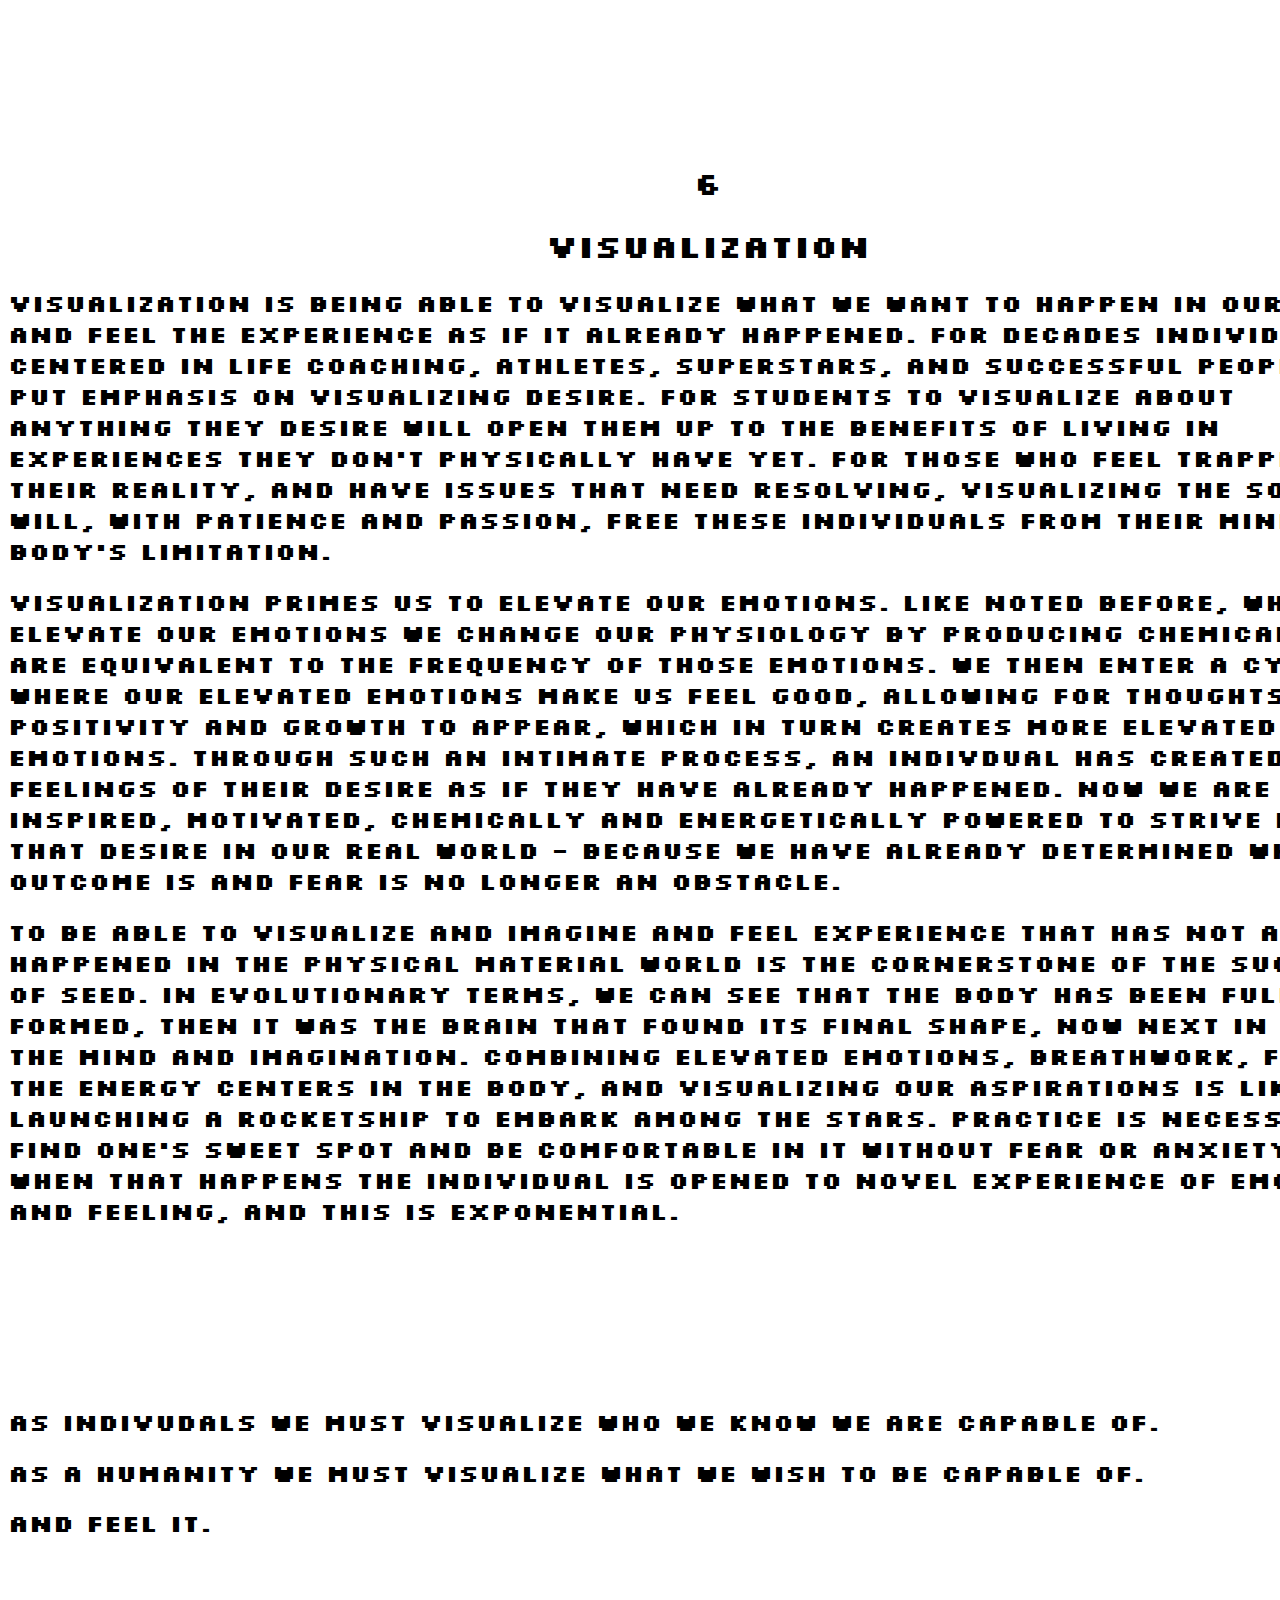
==== commit 3b6855ad: "Update learn.html" ====
--- a/learn.html
+++ b/learn.html
@@ -25,7 +25,7 @@
           <a href="./support" class="nav-button">Support</a>
     </div>
 
-    <div id="quotetop">
+    <div id="learnquotetop">
     	<h1>seed techniques are nothing new, they have rather been hidden in plain sight. now we need to bring them to light. it is a time to upgrade our mind by understanding our body.</h1>
     </div>
 
@@ -269,9 +269,11 @@
 	<div id="recruitmentlearn">
 	<h1>With our mission, we are looking to expand this vessel throughout the world. Having children, adults, and elders celebrate their inner being, find their inner calling, and live with fulfillment and clarity. If anyone can experience the wonders of these techniques, anyone can teach them, and the world could use more teachers.</h1>
     <h2>Are you interested in guiding collective meditations?</h2>
-	 	<button id="button2">Click Here</button>
+	 	<a onclick="window.location.href='https://tcip5zpn1e1.typeform.com/to/qp7iUjJC'"><button id="button2">Click Here</button></a>
 	 <h2>Want to attend and participate in collective meditations?</h2>
-	 	<button id="button2">Click Here</button>
+	 <h2><a href="./school">SEED Classroom</a></h2>
+	 <h2>SEED Public In development...<h2>
+	 	<!--button id="button2">Click Here</button-->
 	</div>
 
 
--- a/style.css
+++ b/style.css
@@ -1,7 +1,8 @@
+
 
 
 html {
-  background: url('seedwebbg.jpeg') no-repeat center top;
+  background: url('seedwebbg.jpeg') no-repeat center;
   background-size: cover;
   background-attachment: scroll;
   font-family: silkscreen;
@@ -9,7 +10,7 @@
 
 #homecontainer {
   width: 1400px;
-  height: 10000px;
+  height: 9900px;
 }
 
 #homelogo img {
@@ -171,7 +172,7 @@
 
 #mission {
 	position: relative;
-	top: 2750px;
+	top: 2900px;
 	text-align: left;
 	float: left;
 	color: white;
@@ -203,7 +204,7 @@
 
 #footer {
   position: relative;
-  top: 4445px;
+  top: 4280px;
   text-align: center;
   float: center;
   color: white;
@@ -341,6 +342,35 @@
 #learncontainer {
 	width: 1400px;
 	height: 11000px;
+}
+
+#learn-nav-buttons {
+	margin-top: 0px;
+  margin-right: 25px;
+  font-size: 1em;
+  font-family: silkscreen;
+  text-align: right;
+  float: right top;
+  position: relative;
+  top: 50px;
+}
+
+#learn-nav-buttons img {
+	position: relative;
+	top: 10px;
+}
+
+#learn-nav-buttons .nav-button {
+	color: black;
+}
+
+#learnquotetop {
+	position: relative;
+	top: 110px;
+	right: 160px;
+	size: 3em;
+	margin-left: 475px;
+	text-align: center;
 }
 
 #energygif {
@@ -644,4 +674,3 @@
 .copy-text.active button: after {
 	display: block;
 }
-
